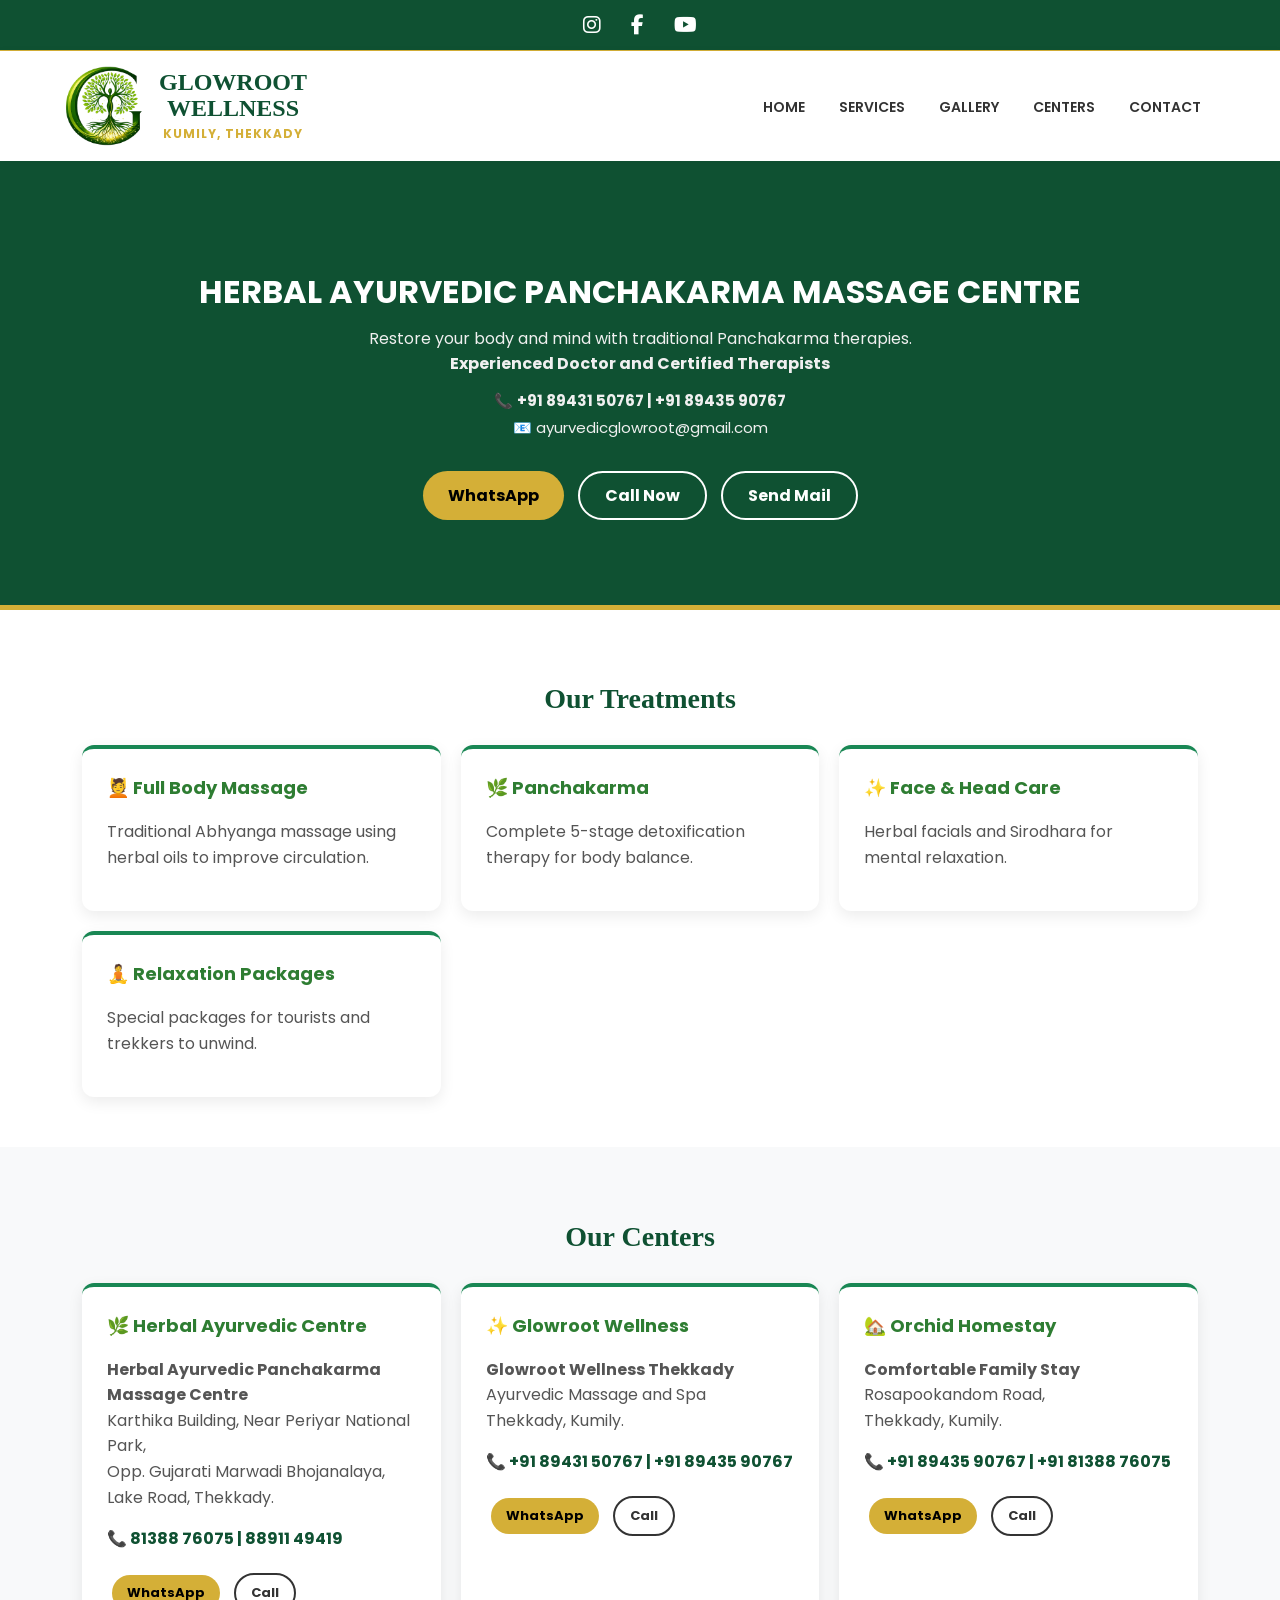
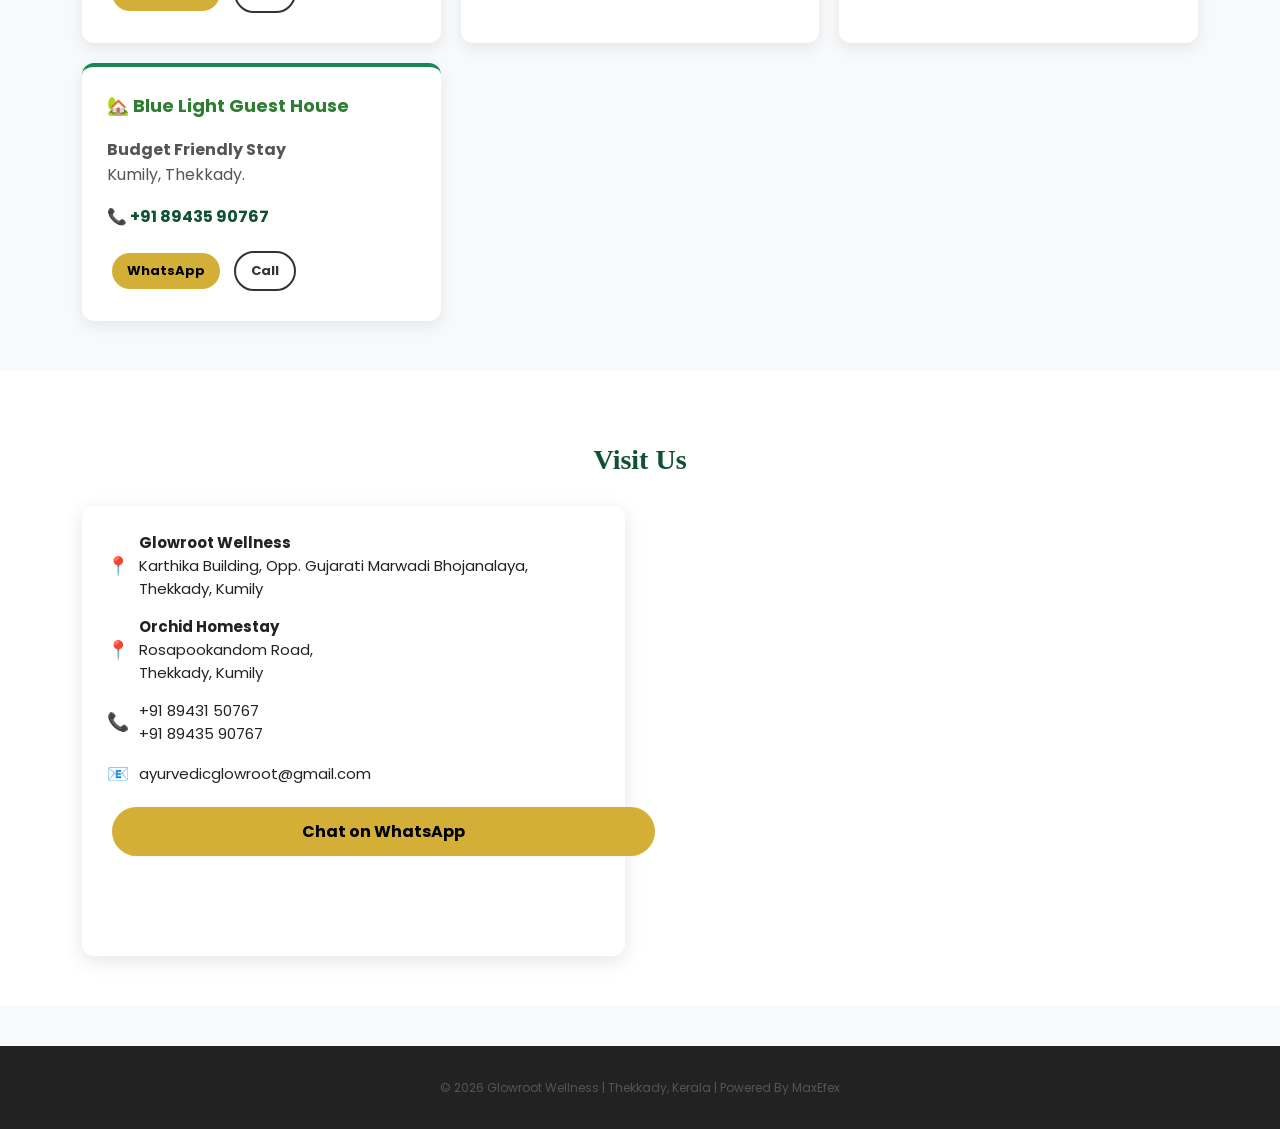
==== index.html @ 175b8243 "Update index.html" ====
<!DOCTYPE html>
<html lang="en">

<head>
  <meta charset="UTF-8" />
  <meta name="viewport" content="width=device-width, initial-scale=1.0" />
  <title>Glowroot Wellness & Orchid Homestay | Kumily, Thekkady</title>

  <link rel="preconnect" href="https://fonts.googleapis.com">
  <link rel="preconnect" href="https://fonts.gstatic.com" crossorigin>
  <link href="https://fonts.googleapis.com/css2?family=Poppins:wght@300;400;600;700&family=Georgia&display=swap"
    rel="stylesheet">
    
  <link rel="stylesheet" href="https://cdnjs.cloudflare.com/ajax/libs/font-awesome/6.4.2/css/all.min.css">

  <style>
    /* ================== GLOBAL STYLES ================== */
    body {
      margin: 0;
      font-family: 'Poppins', sans-serif;
      background: #f8f9fa;
      color: #222;
    }

    h1, h2, h3 { color: #0f5132; }
    p { line-height: 1.6; color: #555; }
    .container { width: 90%; max-width: 1200px; margin: auto; }
    a { text-decoration: none; transition: 0.3s; }

    /* ================== TOP BAR ================== */
    .top-bar {
      background: #0f5132;
      padding: 10px 0;
      border-bottom: 1px solid #d4af37;
    }

    .social-links {
      display: flex;
      justify-content: center;
      align-items: center;
      gap: 30px;
    }

    .social-links a {
      color: #ffffff !important;
      font-size: 20px;
      transition: 0.3s;
    }
    .social-links a:hover { color: #d4af37 !important; transform: scale(1.1); }

    /* ================== HEADER ================== */
    .header {
      background: #fff;
      padding: 15px 0;
      box-shadow: 0 2px 10px rgba(0, 0, 0, 0.05);
      position: relative; 
      z-index: 1000;
    }

    .header-content {
      display: flex;
      flex-direction: column;
      align-items: center;
      text-align: center;
    }

    .brand-box {
      display: flex;
      align-items: center;
      justify-content: center;
      margin-bottom: 15px;
    }

    .logo-img { height: 80px; width: auto; margin-right: 15px; }
    .brand-text h2 { margin: 0; font-family: 'Georgia', serif; font-size: 24px; color: #0f5132; line-height: 1.1; }
    .brand-text p { margin: 2px 0 0 0; font-size: 12px; color: #d4af37; font-weight: bold; letter-spacing: 1px; text-transform: uppercase; }

    nav { margin-top: 10px; }
    nav a {
      color: #333;
      margin: 0 15px;
      font-weight: 600;
      font-size: 14px;
      text-transform: uppercase;
      padding-bottom: 5px;
      border-bottom: 2px solid transparent;
    }
    nav a:hover { color: #0f5132; border-bottom: 2px solid #d4af37; }

    /* ================== HERO ================== */
    .hero {
      background-color: #0f5132;
      color: white !important;
      padding: 80px 20px;
      text-align: center;
      border-bottom: 5px solid #d4af37;
    }
    .hero h1 { font-family: 'Poppins', sans-serif !important; font-weight: 700; font-size: 32px; margin-bottom: 10px; color: white; }
    .hero p { color: #f0f0f0 !important; font-size: 16px; max-width: 600px; margin: 0 auto 30px auto; }

    /* ================== SECTIONS ================== */
    .section { padding: 50px 20px; }
    .section.light { background: white; }
    .section-title { text-align: center; font-family: 'Georgia', serif; margin-bottom: 30px; font-size: 28px; }
    
    .grid { display: grid; grid-template-columns: repeat(auto-fit, minmax(280px, 1fr)); gap: 20px; }
    
    .card {
      background: white;
      padding: 25px;
      border-radius: 12px;
      box-shadow: 0 5px 15px rgba(0, 0, 0, 0.08);
      border-top: 4px solid #198754;
    }
    .card h3 { margin-top: 0; color: #2e7d32; font-size: 18px; }

    /* ================== BUTTONS ================== */
    .btn {
      background: #d4af37;
      color: #000;
      padding: 12px 25px;
      border-radius: 30px;
      font-weight: bold;
      margin: 5px;
      display: inline-block;
    }
    .btn-outline {
      border: 2px solid white;
      color: white;
      padding: 10px 25px;
      border-radius: 30px;
      font-weight: bold;
      margin: 5px;
      display: inline-block;
    }

    /* ================== CONTACT & MAP ================== */
    .contact-container {
      display: grid;
      grid-template-columns: repeat(auto-fit, minmax(300px, 1fr));
      gap: 30px;
    }

    .contact-info {
      background: white;
      padding: 25px;
      border-radius: 12px;
      box-shadow: 0 5px 20px rgba(0, 0, 0, 0.1);
    }
    .contact-item { margin-bottom: 15px; display: flex; align-items: center; font-size: 15px; }
    .icon { margin-right: 10px; font-size: 18px; }

    /* MAP STYLES */
    .map-box { margin-bottom: 20px; }
    .map-title {
      font-size: 14px;
      font-weight: bold;
      color: #0f5132;
      margin-bottom: 5px;
      display: block;
    }
    .map-frame {
      width: 100%;
      height: 350px;
      border: 0;
      border-radius: 12px;
      box-shadow: 0 5px 20px rgba(0, 0, 0, 0.1);
    }

    footer {
      background: #222;
      color: #aaa;
      text-align: center;
      padding: 20px;
      margin-top: 40px;
      font-size: 12px;
    }

    @media (min-width: 768px) {
      .header-content { flex-direction: row; justify-content: space-between; }
      .brand-box { margin-bottom: 0; }
      nav { margin-top: 0; }
      .header { position: sticky; top: 0; }
    }
  </style>
</head>

<body>

  <div class="top-bar">
    <div class="container social-links">
      <a href="#"><i class="fab fa-instagram"></i></a>
      <a href="#"><i class="fab fa-facebook-f"></i></a>
      <a href="#"><i class="fab fa-youtube"></i></a>
    </div>
  </div>

  <header class="header">
    <div class="container header-content">
      <div class="brand-box">
        <img src="glowrootlogo.png" alt="Logo" class="logo-img">
        <div class="brand-text">
          <h2>GLOWROOT<br>WELLNESS</h2>
          <p>Kumily, Thekkady</p>
        </div>
      </div>
      <nav>
        <a href="index.html">Home</a>
        <a href="services.html">Services</a>
        <a href="gallery.html">Gallery</a>
        <a href="#branches">Centers</a> <a href="#contact">Contact</a>
      </nav>
    </div>
  </header>

  <section class="hero">
    <div class="container">
      <h1>HERBAL AYURVEDIC PANCHAKARMA MASSAGE CENTRE</h1>
      <p style="margin-bottom: 10px;">
        Restore your body and mind with traditional Panchakarma therapies.<br>
        <strong>Experienced Doctor and Certified Therapists</strong>
      </p>
      <div style="margin-bottom: 25px; font-size: 15px; color: #f0f0f0; line-height: 1.8;">
        📞 <strong>+91 89431 50767 | +91 89435 90767</strong><br>
        📧 ayurvedicglowroot@gmail.com
      </div>
      <div class="hero-buttons">
        <a href="https://wa.me/918943150767" class="btn">WhatsApp</a>
        <a href="tel:+918943150767" class="btn-outline">Call Now</a>
        <a href="mailto:ayurvedicglowroot@gmail.com" class="btn-outline">Send Mail</a>
      </div>
    </div>
  </section>

  <section id="services" class="section light">
    <div class="container">
      <h2 class="section-title">Our Treatments</h2>
      <div class="grid">
        <div class="card">
          <h3>💆 Full Body Massage</h3>
          <p>Traditional Abhyanga massage using herbal oils to improve circulation.</p>
        </div>
        <div class="card">
          <h3>🌿 Panchakarma</h3>
          <p>Complete 5-stage detoxification therapy for body balance.</p>
        </div>
        <div class="card">
          <h3>✨ Face & Head Care</h3>
          <p>Herbal facials and Sirodhara for mental relaxation.</p>
        </div>
        <div class="card">
          <h3>🧘 Relaxation Packages</h3>
          <p>Special packages for tourists and trekkers to unwind.</p>
        </div>
      </div>
    </div>
  </section>

  <section id="branches" class="section">
    <div class="container">
      <h2 class="section-title">Our Centers</h2>
      <div class="grid">

        <div class="card">
          <h3>🌿 Herbal Ayurvedic Centre</h3>
          <p><strong>Herbal Ayurvedic Panchakarma Massage Centre</strong><br>
            Karthika Building, Near Periyar National Park,<br>
            Opp. Gujarati Marwadi Bhojanalaya, Lake Road, Thekkady.</p>
          <p style="color: #0f5132; font-weight: bold;">📞 81388 76075 | 88911 49419</p>
          <div style="margin-top: 15px;">
            <a href="https://wa.me/918138876075" class="btn" style="padding: 8px 15px; font-size: 13px;">WhatsApp</a>
            <a href="tel:+918138876075" class="btn-outline" style="color:#333; border-color:#333; padding:8px 15px; font-size:13px;">Call</a>
          </div>
        </div>

        <div class="card">
          <h3>✨ Glowroot Wellness</h3>
          <p><strong>Glowroot Wellness Thekkady</strong><br>
            Ayurvedic Massage and Spa<br>
            Thekkady, Kumily.</p>
          <p style="color: #0f5132; font-weight: bold;">📞 +91 89431 50767 | +91 89435 90767</p>
          <div style="margin-top: 15px;">
            <a href="https://wa.me/918943150767" class="btn" style="padding: 8px 15px; font-size: 13px;">WhatsApp</a>
            <a href="tel:+918943150767" class="btn-outline" style="color:#333; border-color:#333; padding:8px 15px; font-size:13px;">Call</a>
          </div>
        </div>

        <div class="card">
          <h3>🏡 Orchid Homestay</h3>
          <p><strong>Comfortable Family Stay</strong><br>
            Rosapookandom Road,<br>
            Thekkady, Kumily.</p>
          <p style="color: #0f5132; font-weight: bold;">📞 +91 89435 90767 | +91 81388 76075</p>
          <div style="margin-top: 15px;">
            <a href="https://wa.me/918943590767" class="btn" style="padding: 8px 15px; font-size: 13px;">WhatsApp</a>
            <a href="tel:+918943590767" class="btn-outline" style="color:#333; border-color:#333; padding:8px 15px; font-size:13px;">Call</a>
          </div>
        </div>

        <div class="card">
          <h3>🏡 Blue Light Guest House</h3>
          <p><strong>Budget Friendly Stay</strong><br>Kumily, Thekkady.</p>
          <p style="color: #0f5132; font-weight: bold;">📞 +91 89435 90767</p>
          <div style="margin-top: 15px;">
            <a href="https://wa.me/918943590767" class="btn" style="padding: 8px 15px; font-size: 13px;">WhatsApp</a>
            <a href="tel:+918943590767" class="btn-outline" style="color:#333; border-color:#333; padding:8px 15px; font-size:13px;">Call</a>
          </div>
        </div>

      </div>
    </div>
  </section>

  <section id="contact" class="section light">
    <div class="container">
      <h2 class="section-title">Visit Us</h2>
      <div class="contact-container">
        
        <div class="contact-info">
          <div class="contact-item">
            <span class="icon">📍</span>
            <div><strong>Glowroot Wellness</strong><br>Karthika Building, Opp. Gujarati Marwadi Bhojanalaya,<br>Thekkady, Kumily</div>
          </div>
          <div class="contact-item">
            <span class="icon">📍</span>
            <div><strong>Orchid Homestay</strong><br>Rosapookandom Road,<br>Thekkady, Kumily</div>
          </div>
          <div class="contact-item">
            <span class="icon">📞</span>
            <div>
              <a href="tel:+918943150767" style="color:#222;">+91 89431 50767</a><br>
              <a href="tel:+918943590767" style="color:#222;">+91 89435 90767</a>
            </div>
          </div>
          <div class="contact-item">
            <span class="icon">📧</span>
            <div>ayurvedicglowroot@gmail.com</div>
          </div>
          <div style="margin-top: 15px;">
            <a href="https://wa.me/918943150767" class="btn" style="width:100%; text-align:center;">Chat on WhatsApp</a>
          </div>
        </div>

        <div>
          <div style="width: 100%; overflow: hidden;">
  <div style="width: 100%; overflow: hidden;">
  <iframe 
    src="https://www.google.com/maps/embed?pb=!1m18!1m12!1m3!1d3936.12327712312!2d77.1571329!3d9.6041212!2m3!1f0!2f0!3f0!3m2!1i1024!2i768!4f13.1!3m3!1m2!1s0x3b06ff5e0f000001%3A0x2946ed2617f6942!2sHERBAL%20AYURVEDIC%20PANCHAKARMA%20MASSAGE%20CENTER%20AND%20SPA!5e0!3m2!1sen!2sin!4v1739612345678!5m2!1sen!2sin" 
    width="100%" 
    height="450" 
    style="border:0; display: block;" 
    allowfullscreen="" 
    loading="lazy" 
    referrerpolicy="no-referrer-when-downgrade">
  </iframe>
</div>
</div>
</div>
        </div>
      </div>

    </div>
  </section>

  <footer>
    <p>© 2026 Glowroot Wellness | Thekkady, Kerala | Powered By MaxEfex</p>
  </footer>

</body>

</html>
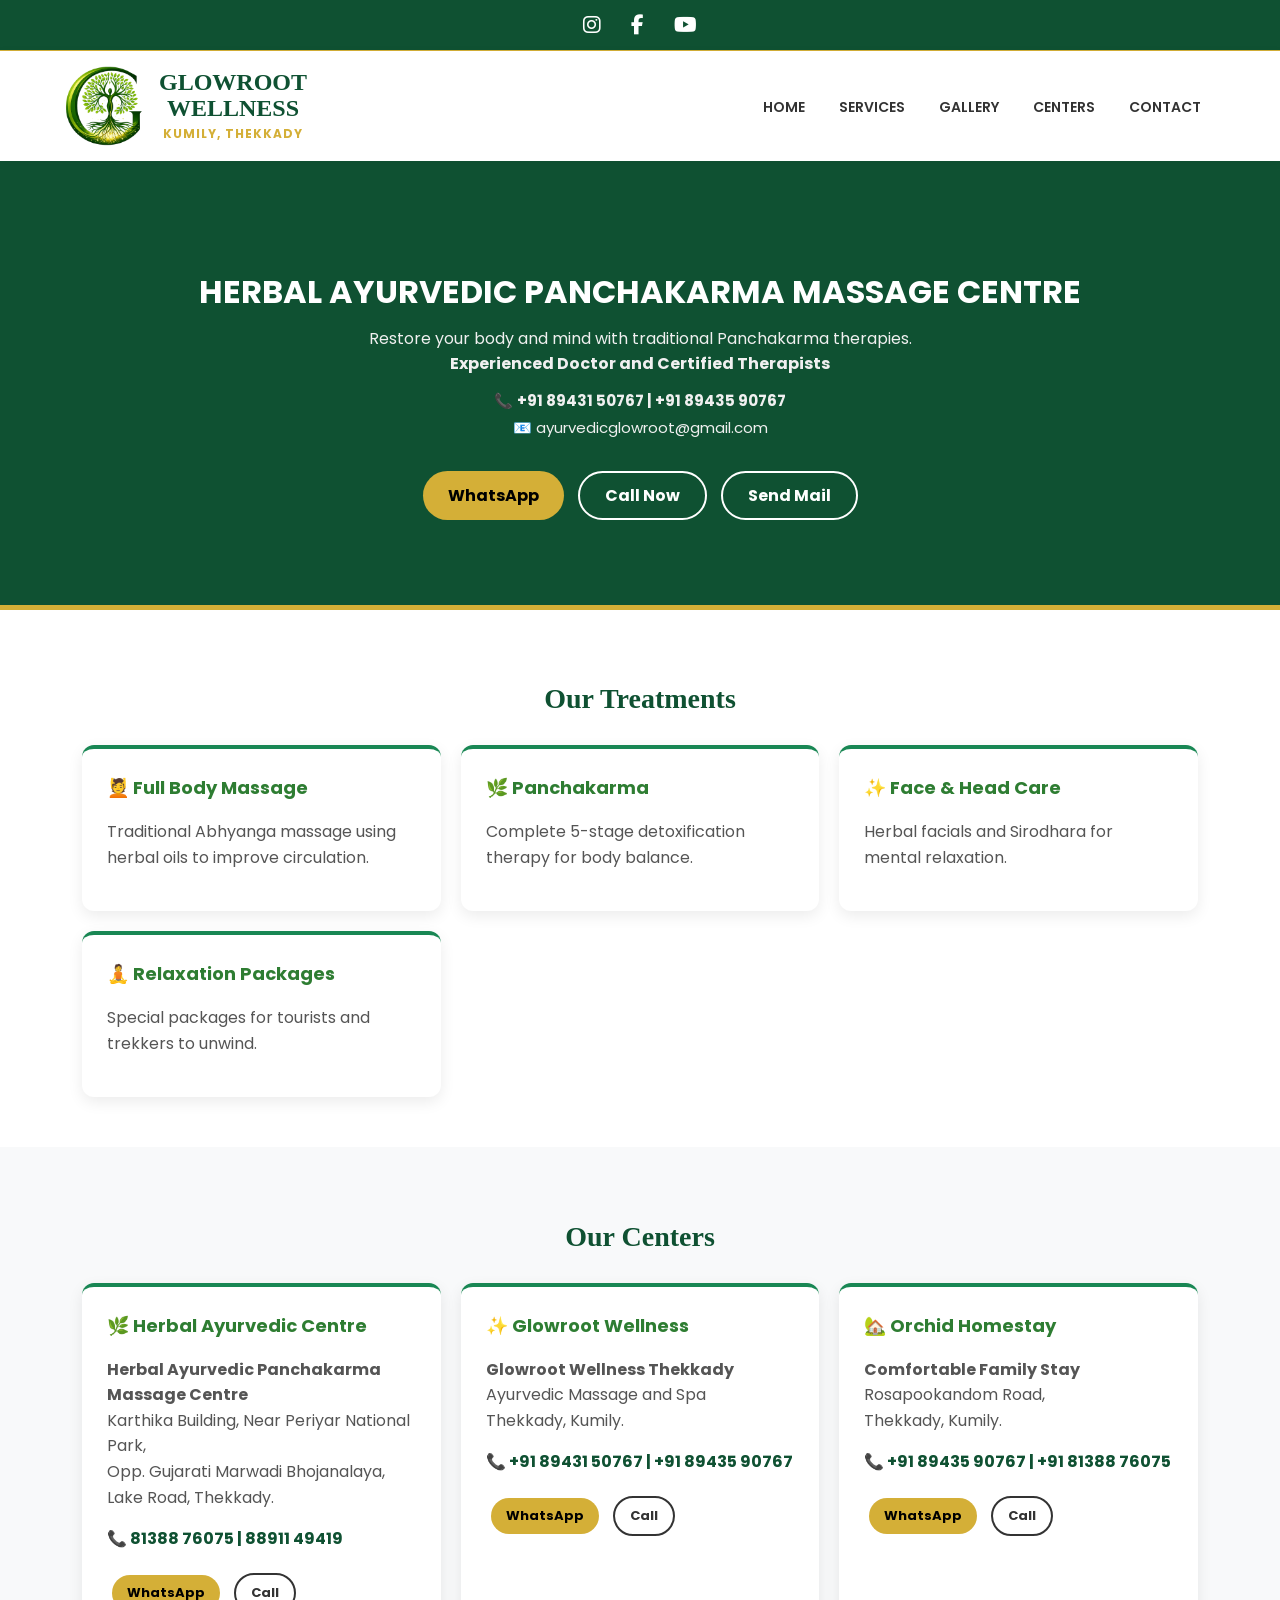
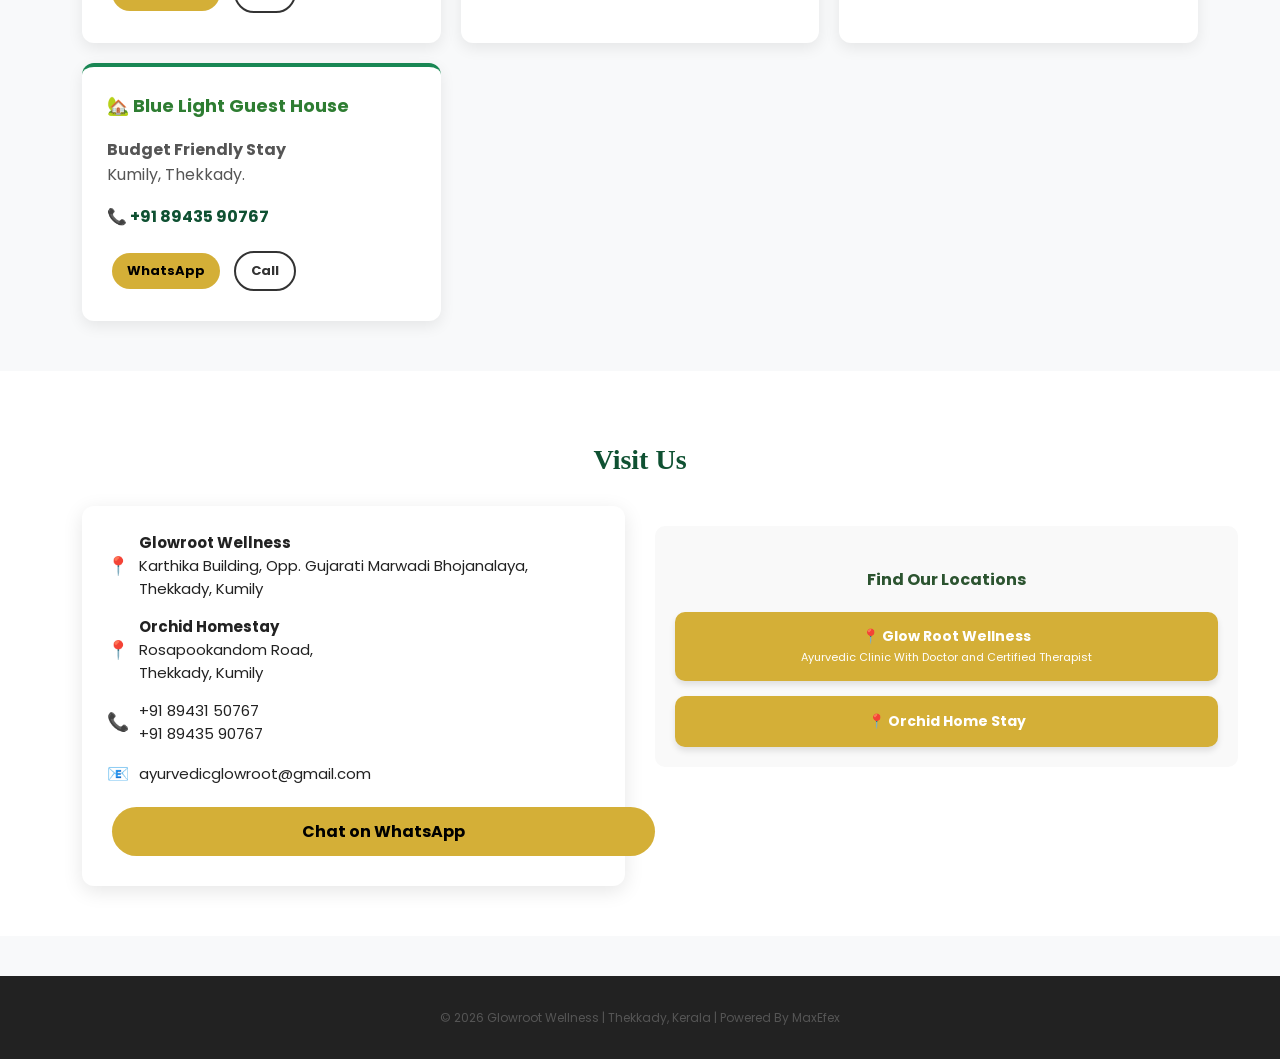
==== commit 60d6a1da: "Fix HTML encoding issues in index.html" ====
--- a/index.html
+++ b/index.html
@@ -150,23 +150,6 @@
     .contact-item { margin-bottom: 15px; display: flex; align-items: center; font-size: 15px; }
     .icon { margin-right: 10px; font-size: 18px; }
 
-    /* MAP STYLES */
-    .map-box { margin-bottom: 20px; }
-    .map-title {
-      font-size: 14px;
-      font-weight: bold;
-      color: #0f5132;
-      margin-bottom: 5px;
-      display: block;
-    }
-    .map-frame {
-      width: 100%;
-      height: 350px;
-      border: 0;
-      border-radius: 12px;
-      box-shadow: 0 5px 20px rgba(0, 0, 0, 0.1);
-    }
-
     footer {
       background: #222;
       color: #aaa;
@@ -342,23 +325,24 @@
         </div>
 
         <div>
-          <div style="width: 100%; overflow: hidden;">
-  <div style="width: 100%; overflow: hidden;">
-  <iframe 
-    src="https://www.google.com/maps/embed?pb=!1m18!1m12!1m3!1d3936.12327712312!2d77.1571329!3d9.6041212!2m3!1f0!2f0!3f0!3m2!1i1024!2i768!4f13.1!3m3!1m2!1s0x3b06ff5e0f000001%3A0x2946ed2617f6942!2sHERBAL%20AYURVEDIC%20PANCHAKARMA%20MASSAGE%20CENTER%20AND%20SPA!5e0!3m2!1sen!2sin!4v1739612345678!5m2!1sen!2sin" 
-    width="100%" 
-    height="450" 
-    style="border:0; display: block;" 
-    allowfullscreen="" 
-    loading="lazy" 
-    referrerpolicy="no-referrer-when-downgrade">
-  </iframe>
-</div>
-</div>
-</div>
-        </div>
-      </div>
-
+          <div style="width: 100%; text-align: center; padding: 20px; background: #f9f9f9; border-radius: 10px; margin-top: 20px;">
+            <h4 style="color: #2c5430; margin-bottom: 20px;">Find Our Locations</h4>
+
+            <a href="https://maps.app.goo.gl/qffh7PepszVsjYHj8" target="_blank"
+              style="display: block; background-color: #d4af37; color: white; padding: 15px; margin-bottom: 15px; text-decoration: none; border-radius: 10px; font-weight: bold; font-size: 14px; line-height: 1.4; box-shadow: 0 4px 6px rgba(0,0,0,0.1);">
+              📍 Glow Root Wellness<br>
+              <span style="font-size: 11px; font-weight: normal; color: #fff;">Ayurvedic Clinic With Doctor and Certified Therapist</span>
+            </a>
+
+            <a href="https://maps.app.goo.gl/WzXqUBq29DaBpF3n9" target="_blank"
+              style="display: block; background-color: #d4af37; color: white; padding: 15px; text-decoration: none; border-radius: 10px; font-weight: bold; font-size: 14px; box-shadow: 0 4px 6px rgba(0,0,0,0.1);">
+              📍 Orchid Home Stay
+            </a>
+
+          </div>
+        </div>
+
+      </div>
     </div>
   </section>
 
@@ -367,12 +351,4 @@
   </footer>
 
 </body>
-
 </html>
-
-
-
-
-
-
-
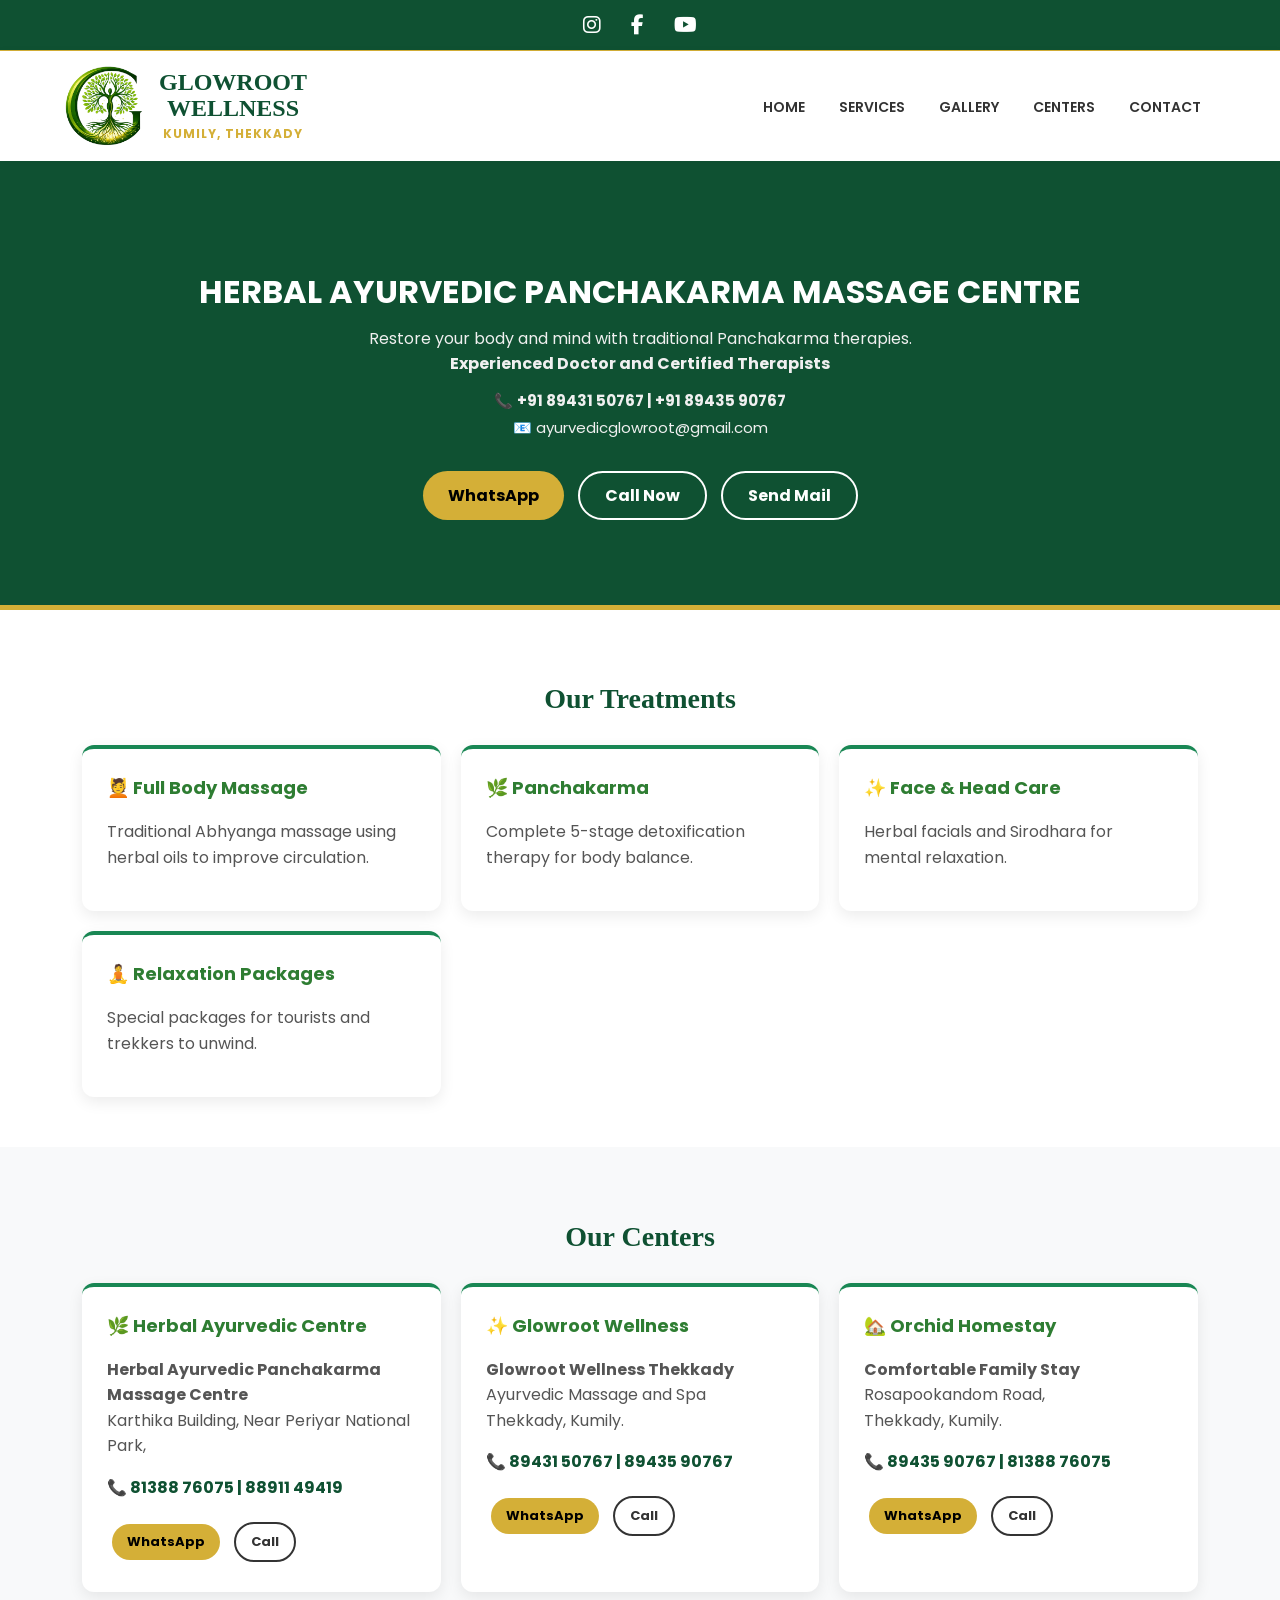
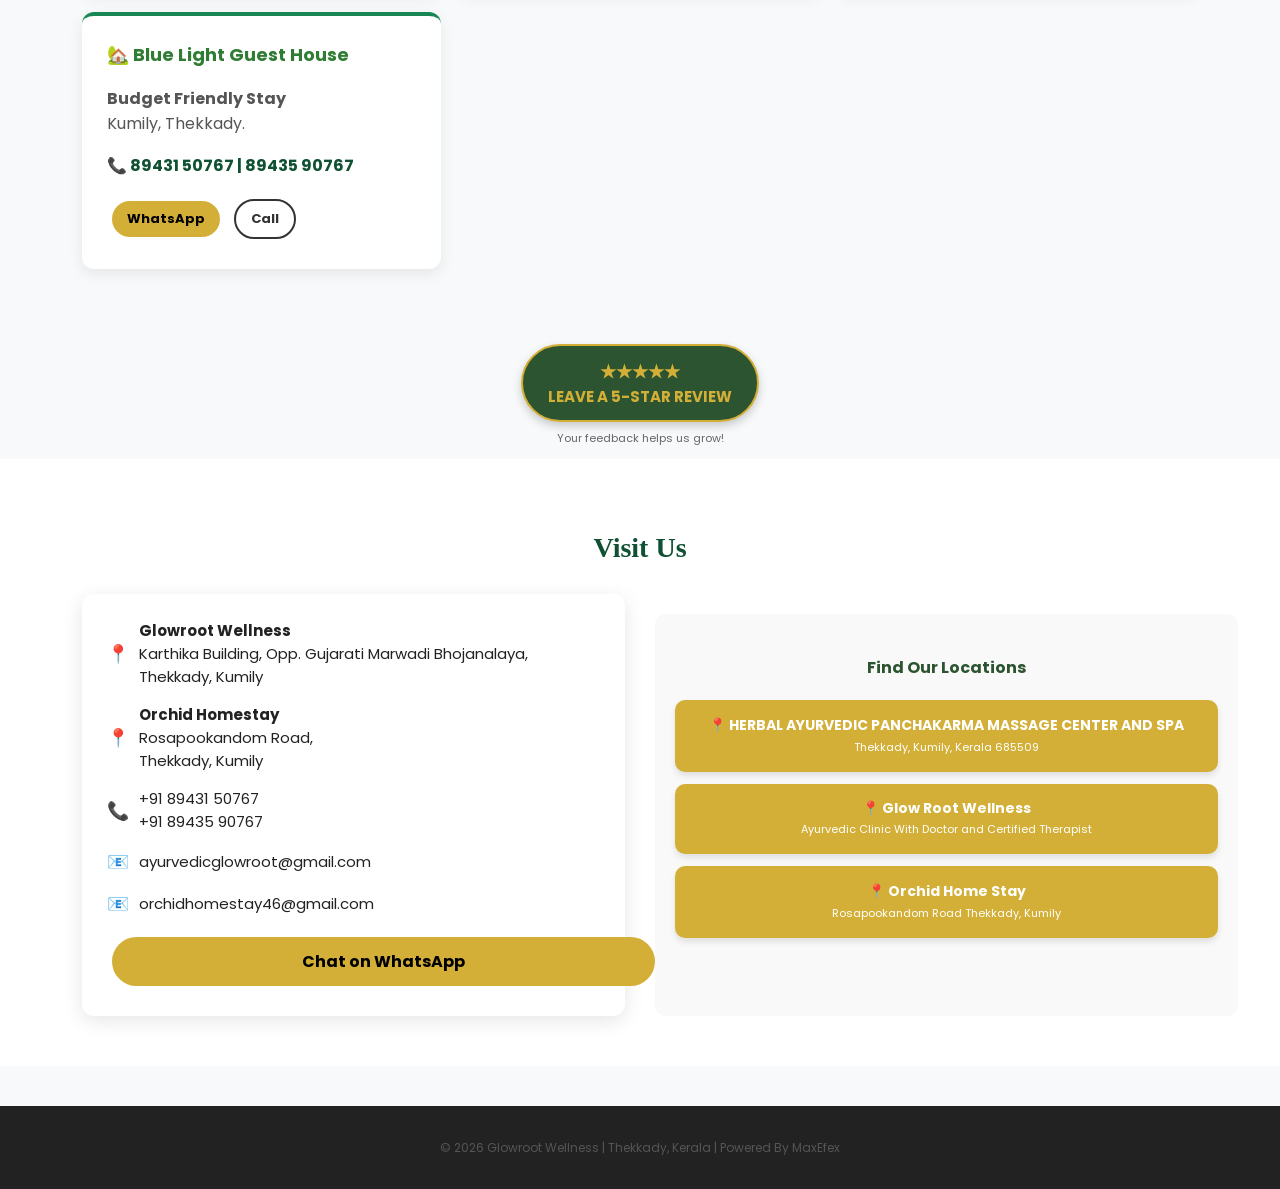
==== commit e74dee56: "Add files via upload" ====
--- a/index.html
+++ b/index.html
@@ -10,7 +10,7 @@
   <link rel="preconnect" href="https://fonts.gstatic.com" crossorigin>
   <link href="https://fonts.googleapis.com/css2?family=Poppins:wght@300;400;600;700&family=Georgia&display=swap"
     rel="stylesheet">
-    
+
   <link rel="stylesheet" href="https://cdnjs.cloudflare.com/ajax/libs/font-awesome/6.4.2/css/all.min.css">
 
   <style>
@@ -22,10 +22,27 @@
       color: #222;
     }
 
-    h1, h2, h3 { color: #0f5132; }
-    p { line-height: 1.6; color: #555; }
-    .container { width: 90%; max-width: 1200px; margin: auto; }
-    a { text-decoration: none; transition: 0.3s; }
+    h1,
+    h2,
+    h3 {
+      color: #0f5132;
+    }
+
+    p {
+      line-height: 1.6;
+      color: #555;
+    }
+
+    .container {
+      width: 90%;
+      max-width: 1200px;
+      margin: auto;
+    }
+
+    a {
+      text-decoration: none;
+      transition: 0.3s;
+    }
 
     /* ================== TOP BAR ================== */
     .top-bar {
@@ -46,14 +63,18 @@
       font-size: 20px;
       transition: 0.3s;
     }
-    .social-links a:hover { color: #d4af37 !important; transform: scale(1.1); }
+
+    .social-links a:hover {
+      color: #d4af37 !important;
+      transform: scale(1.1);
+    }
 
     /* ================== HEADER ================== */
     .header {
       background: #fff;
       padding: 15px 0;
       box-shadow: 0 2px 10px rgba(0, 0, 0, 0.05);
-      position: relative; 
+      position: relative;
       z-index: 1000;
     }
 
@@ -71,11 +92,33 @@
       margin-bottom: 15px;
     }
 
-    .logo-img { height: 80px; width: auto; margin-right: 15px; }
-    .brand-text h2 { margin: 0; font-family: 'Georgia', serif; font-size: 24px; color: #0f5132; line-height: 1.1; }
-    .brand-text p { margin: 2px 0 0 0; font-size: 12px; color: #d4af37; font-weight: bold; letter-spacing: 1px; text-transform: uppercase; }
-
-    nav { margin-top: 10px; }
+    .logo-img {
+      height: 80px;
+      width: auto;
+      margin-right: 15px;
+    }
+
+    .brand-text h2 {
+      margin: 0;
+      font-family: 'Georgia', serif;
+      font-size: 24px;
+      color: #0f5132;
+      line-height: 1.1;
+    }
+
+    .brand-text p {
+      margin: 2px 0 0 0;
+      font-size: 12px;
+      color: #d4af37;
+      font-weight: bold;
+      letter-spacing: 1px;
+      text-transform: uppercase;
+    }
+
+    nav {
+      margin-top: 10px;
+    }
+
     nav a {
       color: #333;
       margin: 0 15px;
@@ -85,7 +128,11 @@
       padding-bottom: 5px;
       border-bottom: 2px solid transparent;
     }
-    nav a:hover { color: #0f5132; border-bottom: 2px solid #d4af37; }
+
+    nav a:hover {
+      color: #0f5132;
+      border-bottom: 2px solid #d4af37;
+    }
 
     /* ================== HERO ================== */
     .hero {
@@ -95,16 +142,44 @@
       text-align: center;
       border-bottom: 5px solid #d4af37;
     }
-    .hero h1 { font-family: 'Poppins', sans-serif !important; font-weight: 700; font-size: 32px; margin-bottom: 10px; color: white; }
-    .hero p { color: #f0f0f0 !important; font-size: 16px; max-width: 600px; margin: 0 auto 30px auto; }
+
+    .hero h1 {
+      font-family: 'Poppins', sans-serif !important;
+      font-weight: 700;
+      font-size: 32px;
+      margin-bottom: 10px;
+      color: white;
+    }
+
+    .hero p {
+      color: #f0f0f0 !important;
+      font-size: 16px;
+      max-width: 600px;
+      margin: 0 auto 30px auto;
+    }
 
     /* ================== SECTIONS ================== */
-    .section { padding: 50px 20px; }
-    .section.light { background: white; }
-    .section-title { text-align: center; font-family: 'Georgia', serif; margin-bottom: 30px; font-size: 28px; }
-    
-    .grid { display: grid; grid-template-columns: repeat(auto-fit, minmax(280px, 1fr)); gap: 20px; }
-    
+    .section {
+      padding: 50px 20px;
+    }
+
+    .section.light {
+      background: white;
+    }
+
+    .section-title {
+      text-align: center;
+      font-family: 'Georgia', serif;
+      margin-bottom: 30px;
+      font-size: 28px;
+    }
+
+    .grid {
+      display: grid;
+      grid-template-columns: repeat(auto-fit, minmax(280px, 1fr));
+      gap: 20px;
+    }
+
     .card {
       background: white;
       padding: 25px;
@@ -112,7 +187,12 @@
       box-shadow: 0 5px 15px rgba(0, 0, 0, 0.08);
       border-top: 4px solid #198754;
     }
-    .card h3 { margin-top: 0; color: #2e7d32; font-size: 18px; }
+
+    .card h3 {
+      margin-top: 0;
+      color: #2e7d32;
+      font-size: 18px;
+    }
 
     /* ================== BUTTONS ================== */
     .btn {
@@ -124,6 +204,7 @@
       margin: 5px;
       display: inline-block;
     }
+
     .btn-outline {
       border: 2px solid white;
       color: white;
@@ -147,8 +228,18 @@
       border-radius: 12px;
       box-shadow: 0 5px 20px rgba(0, 0, 0, 0.1);
     }
-    .contact-item { margin-bottom: 15px; display: flex; align-items: center; font-size: 15px; }
-    .icon { margin-right: 10px; font-size: 18px; }
+
+    .contact-item {
+      margin-bottom: 15px;
+      display: flex;
+      align-items: center;
+      font-size: 15px;
+    }
+
+    .icon {
+      margin-right: 10px;
+      font-size: 18px;
+    }
 
     footer {
       background: #222;
@@ -160,10 +251,23 @@
     }
 
     @media (min-width: 768px) {
-      .header-content { flex-direction: row; justify-content: space-between; }
-      .brand-box { margin-bottom: 0; }
-      nav { margin-top: 0; }
-      .header { position: sticky; top: 0; }
+      .header-content {
+        flex-direction: row;
+        justify-content: space-between;
+      }
+
+      .brand-box {
+        margin-bottom: 0;
+      }
+
+      nav {
+        margin-top: 0;
+      }
+
+      .header {
+        position: sticky;
+        top: 0;
+      }
     }
   </style>
 </head>
@@ -248,11 +352,11 @@
           <h3>🌿 Herbal Ayurvedic Centre</h3>
           <p><strong>Herbal Ayurvedic Panchakarma Massage Centre</strong><br>
             Karthika Building, Near Periyar National Park,<br>
-            Opp. Gujarati Marwadi Bhojanalaya, Lake Road, Thekkady.</p>
           <p style="color: #0f5132; font-weight: bold;">📞 81388 76075 | 88911 49419</p>
           <div style="margin-top: 15px;">
             <a href="https://wa.me/918138876075" class="btn" style="padding: 8px 15px; font-size: 13px;">WhatsApp</a>
-            <a href="tel:+918138876075" class="btn-outline" style="color:#333; border-color:#333; padding:8px 15px; font-size:13px;">Call</a>
+            <a href="tel:+918138876075" class="btn-outline"
+              style="color:#333; border-color:#333; padding:8px 15px; font-size:13px;">Call</a>
           </div>
         </div>
 
@@ -261,10 +365,11 @@
           <p><strong>Glowroot Wellness Thekkady</strong><br>
             Ayurvedic Massage and Spa<br>
             Thekkady, Kumily.</p>
-          <p style="color: #0f5132; font-weight: bold;">📞 +91 89431 50767 | +91 89435 90767</p>
+          <p style="color: #0f5132; font-weight: bold;">📞 89431 50767 | 89435 90767</p>
           <div style="margin-top: 15px;">
             <a href="https://wa.me/918943150767" class="btn" style="padding: 8px 15px; font-size: 13px;">WhatsApp</a>
-            <a href="tel:+918943150767" class="btn-outline" style="color:#333; border-color:#333; padding:8px 15px; font-size:13px;">Call</a>
+            <a href="tel:+918943150767" class="btn-outline"
+              style="color:#333; border-color:#333; padding:8px 15px; font-size:13px;">Call</a>
           </div>
         </div>
 
@@ -273,20 +378,22 @@
           <p><strong>Comfortable Family Stay</strong><br>
             Rosapookandom Road,<br>
             Thekkady, Kumily.</p>
-          <p style="color: #0f5132; font-weight: bold;">📞 +91 89435 90767 | +91 81388 76075</p>
+          <p style="color: #0f5132; font-weight: bold;">📞 89435 90767 | 81388 76075</p>
           <div style="margin-top: 15px;">
             <a href="https://wa.me/918943590767" class="btn" style="padding: 8px 15px; font-size: 13px;">WhatsApp</a>
-            <a href="tel:+918943590767" class="btn-outline" style="color:#333; border-color:#333; padding:8px 15px; font-size:13px;">Call</a>
+            <a href="tel:+918943590767" class="btn-outline"
+              style="color:#333; border-color:#333; padding:8px 15px; font-size:13px;">Call</a>
           </div>
         </div>
 
         <div class="card">
           <h3>🏡 Blue Light Guest House</h3>
           <p><strong>Budget Friendly Stay</strong><br>Kumily, Thekkady.</p>
-          <p style="color: #0f5132; font-weight: bold;">📞 +91 89435 90767</p>
+          <p style="color: #0f5132; font-weight: bold;">📞 89431 50767 | 89435 90767</p>
           <div style="margin-top: 15px;">
             <a href="https://wa.me/918943590767" class="btn" style="padding: 8px 15px; font-size: 13px;">WhatsApp</a>
-            <a href="tel:+918943590767" class="btn-outline" style="color:#333; border-color:#333; padding:8px 15px; font-size:13px;">Call</a>
+            <a href="tel:+918943590767" class="btn-outline"
+              style="color:#333; border-color:#333; padding:8px 15px; font-size:13px;">Call</a>
           </div>
         </div>
 
@@ -294,15 +401,24 @@
     </div>
   </section>
 
+  <div style="margin-top: 25px; text-align: center;">
+    <a href="https://search.google.com/local/writereview?placeid=ChIJdVKWLQBVBjsRUoJTFvrmRik" target="_blank"
+      style="display: inline-block; background: #2c5430; color: #d4af37; padding: 12px 25px; text-decoration: none; border-radius: 50px; font-weight: bold; font-size: 15px; border: 2px solid #d4af37; box-shadow: 0 4px 10px rgba(0,0,0,0.2); transition: 0.3s;">
+      <span style="font-size: 18px;">★★★★★</span><br>
+      LEAVE A 5-STAR REVIEW
+    </a>
+    <p style="font-size: 11px; color: #666; margin-top: 8px;">Your feedback helps us grow!</p>
+  </div>
   <section id="contact" class="section light">
     <div class="container">
       <h2 class="section-title">Visit Us</h2>
       <div class="contact-container">
-        
+
         <div class="contact-info">
           <div class="contact-item">
             <span class="icon">📍</span>
-            <div><strong>Glowroot Wellness</strong><br>Karthika Building, Opp. Gujarati Marwadi Bhojanalaya,<br>Thekkady, Kumily</div>
+            <div><strong>Glowroot Wellness</strong><br>Karthika Building, Opp. Gujarati Marwadi
+              Bhojanalaya,<br>Thekkady, Kumily</div>
           </div>
           <div class="contact-item">
             <span class="icon">📍</span>
@@ -319,30 +435,42 @@
             <span class="icon">📧</span>
             <div>ayurvedicglowroot@gmail.com</div>
           </div>
+          <div class="contact-item">
+            <span class="icon">📧</span>
+            <div>orchidhomestay46@gmail.com</div>
+          </div>
           <div style="margin-top: 15px;">
             <a href="https://wa.me/918943150767" class="btn" style="width:100%; text-align:center;">Chat on WhatsApp</a>
           </div>
         </div>
 
-        <div>
-          <div style="width: 100%; text-align: center; padding: 20px; background: #f9f9f9; border-radius: 10px; margin-top: 20px;">
-            <h4 style="color: #2c5430; margin-bottom: 20px;">Find Our Locations</h4>
-
-            <a href="https://maps.app.goo.gl/qffh7PepszVsjYHj8" target="_blank"
-              style="display: block; background-color: #d4af37; color: white; padding: 15px; margin-bottom: 15px; text-decoration: none; border-radius: 10px; font-weight: bold; font-size: 14px; line-height: 1.4; box-shadow: 0 4px 6px rgba(0,0,0,0.1);">
-              📍 Glow Root Wellness<br>
-              <span style="font-size: 11px; font-weight: normal; color: #fff;">Ayurvedic Clinic With Doctor and Certified Therapist</span>
-            </a>
-
-            <a href="https://maps.app.goo.gl/WzXqUBq29DaBpF3n9" target="_blank"
-              style="display: block; background-color: #d4af37; color: white; padding: 15px; text-decoration: none; border-radius: 10px; font-weight: bold; font-size: 14px; box-shadow: 0 4px 6px rgba(0,0,0,0.1);">
-              📍 Orchid Home Stay
-            </a>
-
-          </div>
-        </div>
-
-      </div>
+        <div
+          style="width: 100%; text-align: center; padding: 20px; background: #f9f9f9; border-radius: 10px; margin-top: 20px;">
+          <h4 style="color: #2c5430; margin-bottom: 20px;">Find Our Locations</h4>
+
+          <a href="https://maps.app.goo.gl/rj5q4agaGQ7Rr1ZG7" target="_blank"
+            style="display: block; background-color: #d4af37; color: white; padding: 15px; margin-bottom: 12px; text-decoration: none; border-radius: 10px; font-weight: bold; font-size: 14px; box-shadow: 0 4px 6px rgba(0,0,0,0.1);">
+            📍 HERBAL AYURVEDIC PANCHAKARMA MASSAGE CENTER AND SPA<br>
+            <span style="font-size: 11px; font-weight: normal; color: #fff;">Thekkady, Kumily, Kerala 685509</span>
+          </a>
+
+          <a href="https://maps.app.goo.gl/qffh7PepszVsjYHj8" target="_blank"
+            style="display: block; background-color: #d4af37; color: white; padding: 15px; margin-bottom: 12px; text-decoration: none; border-radius: 10px; font-weight: bold; font-size: 14px; line-height: 1.4; box-shadow: 0 4px 6px rgba(0,0,0,0.1);">
+            📍 Glow Root Wellness<br>
+            <span style="font-size: 11px; font-weight: normal; color: #fff;">Ayurvedic Clinic With Doctor and Certified
+              Therapist</span>
+          </a>
+
+          <a href="https://maps.app.goo.gl/WzXqUBq29DaBpF3n9" target="_blank"
+            style="display: block; background-color: #d4af37; color: white; padding: 15px; text-decoration: none; border-radius: 10px; font-weight: bold; font-size: 14px; box-shadow: 0 4px 6px rgba(0,0,0,0.1);">
+            📍 Orchid Home Stay<br>
+            <span style="font-size: 11px; font-weight: normal; color: #fff;">Rosapookandom Road Thekkady, Kumily</span>
+          </a>
+          <div style="clear: both;"></div>
+        </div>
+      </div>
+
+    </div>
     </div>
   </section>
 
@@ -351,4 +479,5 @@
   </footer>
 
 </body>
-</html>
+
+</html>
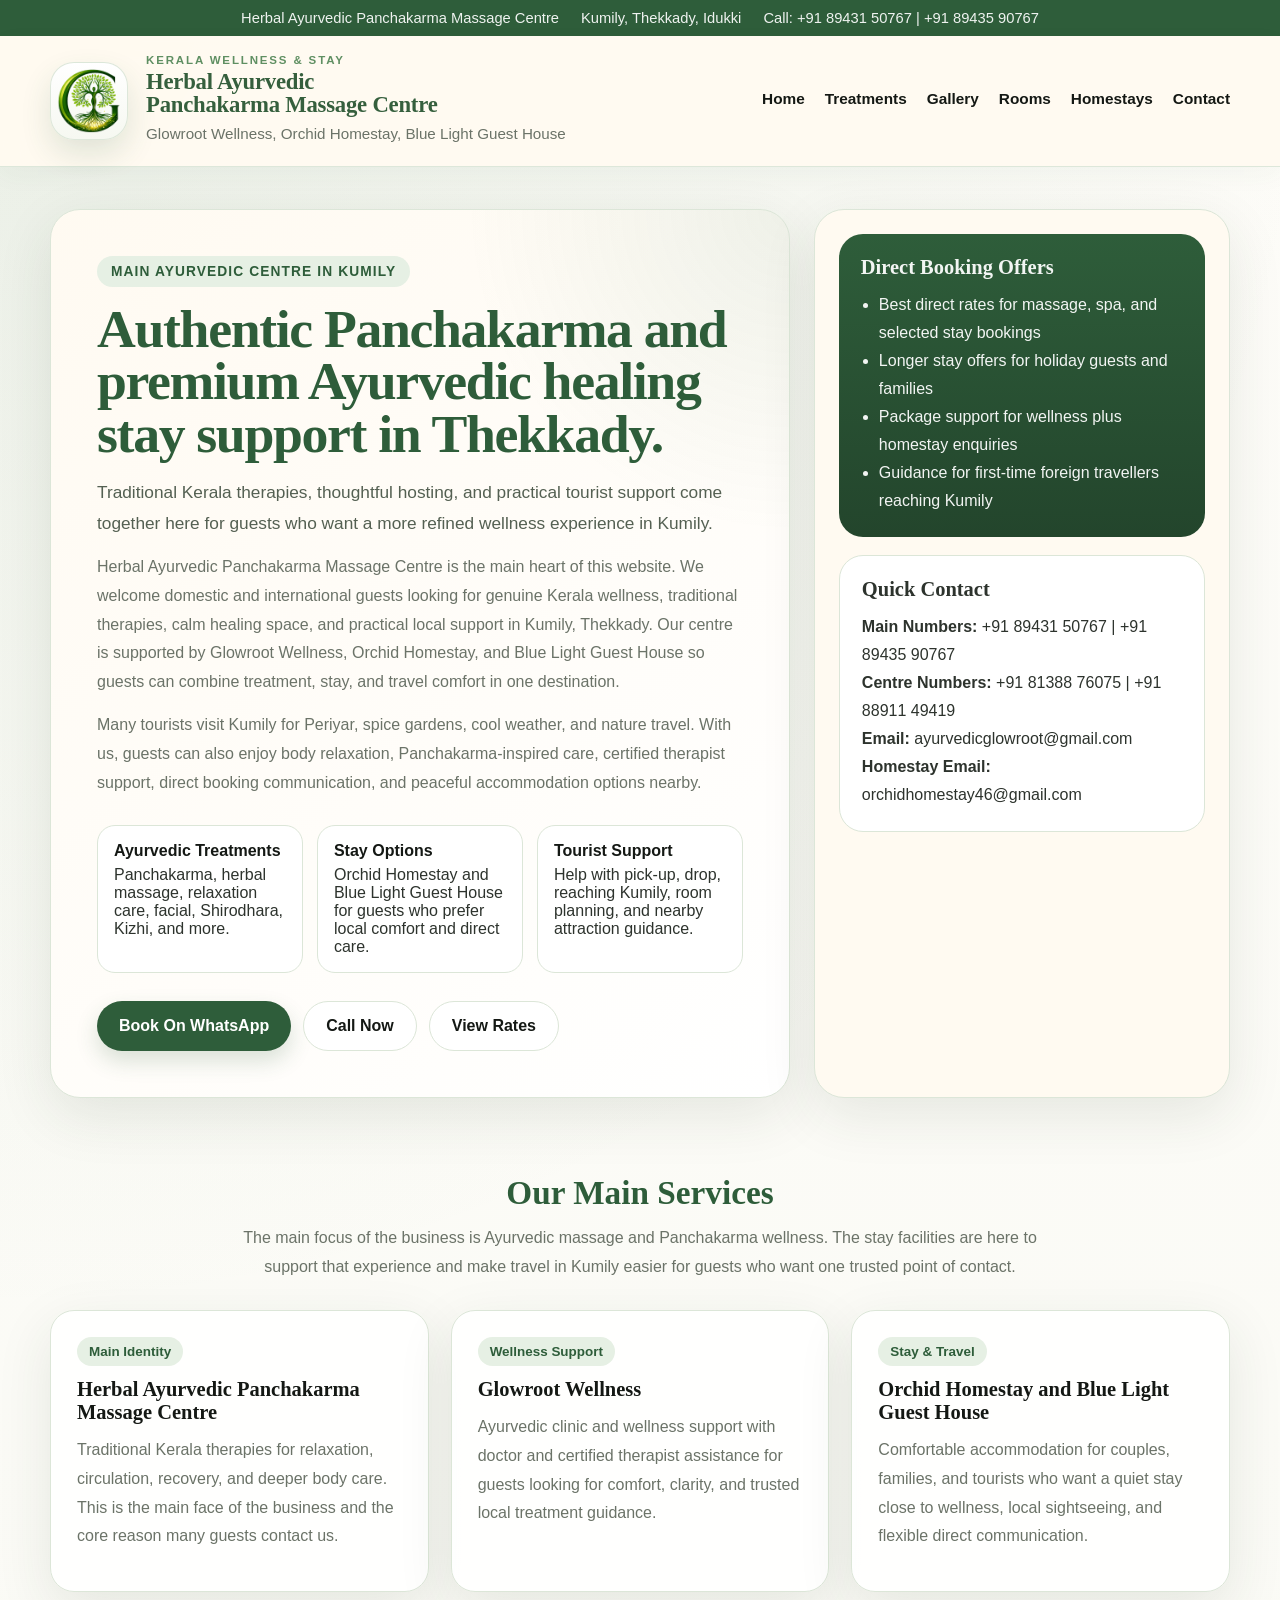
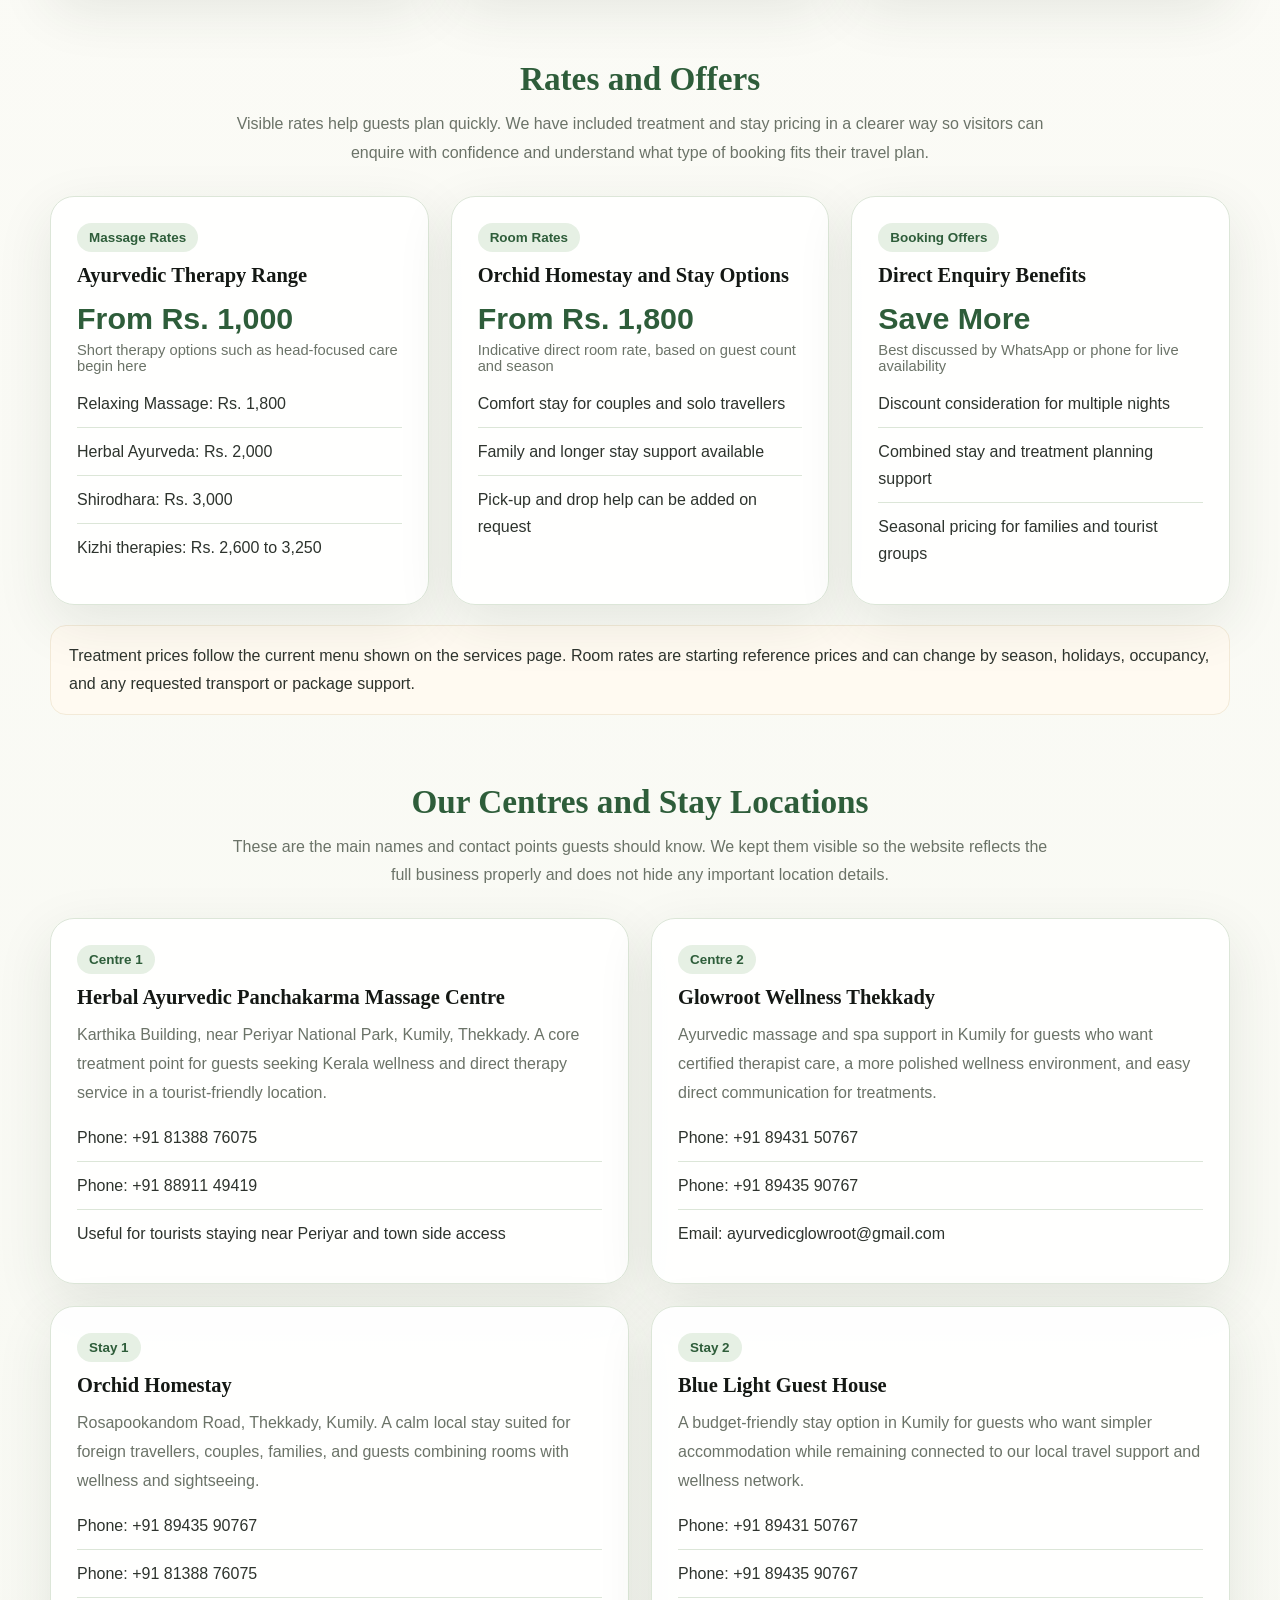
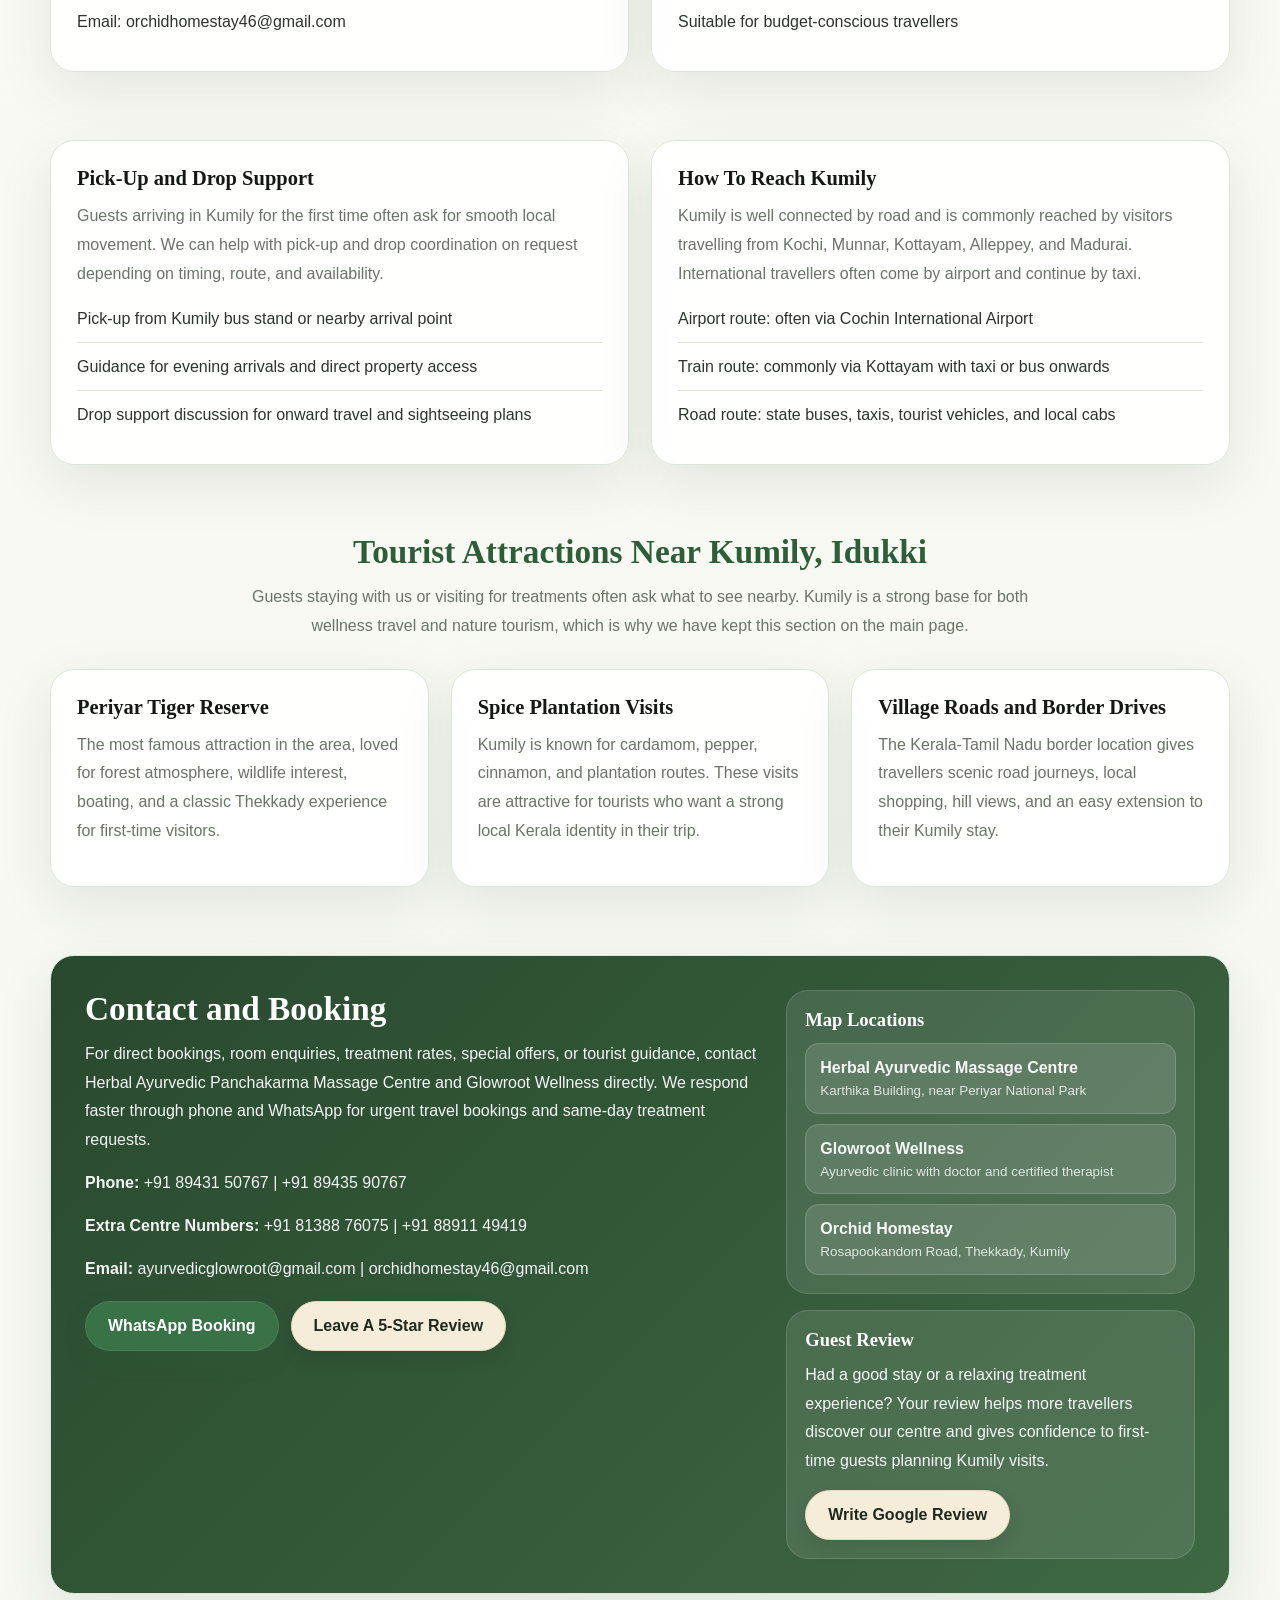
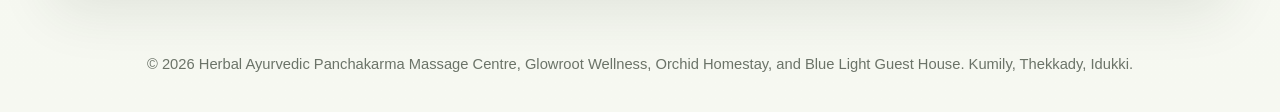
==== commit 99b29b83: "Add files via upload" ====
--- a/index.html
+++ b/index.html
@@ -1,483 +1,899 @@
-<!DOCTYPE html>
-<html lang="en">
-
-<head>
-  <meta charset="UTF-8" />
-  <meta name="viewport" content="width=device-width, initial-scale=1.0" />
-  <title>Glowroot Wellness & Orchid Homestay | Kumily, Thekkady</title>
-
-  <link rel="preconnect" href="https://fonts.googleapis.com">
-  <link rel="preconnect" href="https://fonts.gstatic.com" crossorigin>
-  <link href="https://fonts.googleapis.com/css2?family=Poppins:wght@300;400;600;700&family=Georgia&display=swap"
-    rel="stylesheet">
-
-  <link rel="stylesheet" href="https://cdnjs.cloudflare.com/ajax/libs/font-awesome/6.4.2/css/all.min.css">
-
-  <style>
-    /* ================== GLOBAL STYLES ================== */
-    body {
-      margin: 0;
-      font-family: 'Poppins', sans-serif;
-      background: #f8f9fa;
-      color: #222;
-    }
-
-    h1,
-    h2,
-    h3 {
-      color: #0f5132;
-    }
-
-    p {
-      line-height: 1.6;
-      color: #555;
-    }
-
-    .container {
-      width: 90%;
-      max-width: 1200px;
-      margin: auto;
-    }
-
-    a {
-      text-decoration: none;
-      transition: 0.3s;
-    }
-
-    /* ================== TOP BAR ================== */
-    .top-bar {
-      background: #0f5132;
-      padding: 10px 0;
-      border-bottom: 1px solid #d4af37;
-    }
-
-    .social-links {
-      display: flex;
-      justify-content: center;
-      align-items: center;
-      gap: 30px;
-    }
-
-    .social-links a {
-      color: #ffffff !important;
-      font-size: 20px;
-      transition: 0.3s;
-    }
-
-    .social-links a:hover {
-      color: #d4af37 !important;
-      transform: scale(1.1);
-    }
-
-    /* ================== HEADER ================== */
-    .header {
-      background: #fff;
-      padding: 15px 0;
-      box-shadow: 0 2px 10px rgba(0, 0, 0, 0.05);
-      position: relative;
-      z-index: 1000;
-    }
-
-    .header-content {
-      display: flex;
-      flex-direction: column;
-      align-items: center;
-      text-align: center;
-    }
-
-    .brand-box {
-      display: flex;
-      align-items: center;
-      justify-content: center;
-      margin-bottom: 15px;
-    }
-
-    .logo-img {
-      height: 80px;
-      width: auto;
-      margin-right: 15px;
-    }
-
-    .brand-text h2 {
-      margin: 0;
-      font-family: 'Georgia', serif;
-      font-size: 24px;
-      color: #0f5132;
-      line-height: 1.1;
-    }
-
-    .brand-text p {
-      margin: 2px 0 0 0;
-      font-size: 12px;
-      color: #d4af37;
-      font-weight: bold;
-      letter-spacing: 1px;
-      text-transform: uppercase;
-    }
-
-    nav {
-      margin-top: 10px;
-    }
-
-    nav a {
-      color: #333;
-      margin: 0 15px;
-      font-weight: 600;
-      font-size: 14px;
-      text-transform: uppercase;
-      padding-bottom: 5px;
-      border-bottom: 2px solid transparent;
-    }
-
-    nav a:hover {
-      color: #0f5132;
-      border-bottom: 2px solid #d4af37;
-    }
-
-    /* ================== HERO ================== */
-    .hero {
-      background-color: #0f5132;
-      color: white !important;
-      padding: 80px 20px;
-      text-align: center;
-      border-bottom: 5px solid #d4af37;
-    }
-
-    .hero h1 {
-      font-family: 'Poppins', sans-serif !important;
-      font-weight: 700;
-      font-size: 32px;
-      margin-bottom: 10px;
-      color: white;
-    }
-
-    .hero p {
-      color: #f0f0f0 !important;
-      font-size: 16px;
-      max-width: 600px;
-      margin: 0 auto 30px auto;
-    }
-
-    /* ================== SECTIONS ================== */
-    .section {
-      padding: 50px 20px;
-    }
-
-    .section.light {
-      background: white;
-    }
-
-    .section-title {
-      text-align: center;
-      font-family: 'Georgia', serif;
-      margin-bottom: 30px;
-      font-size: 28px;
-    }
-
-    .grid {
-      display: grid;
-      grid-template-columns: repeat(auto-fit, minmax(280px, 1fr));
-      gap: 20px;
-    }
-
-    .card {
-      background: white;
-      padding: 25px;
-      border-radius: 12px;
-      box-shadow: 0 5px 15px rgba(0, 0, 0, 0.08);
-      border-top: 4px solid #198754;
-    }
-
-    .card h3 {
-      margin-top: 0;
-      color: #2e7d32;
-      font-size: 18px;
-    }
-
-    /* ================== BUTTONS ================== */
-    .btn {
-      background: #d4af37;
-      color: #000;
-      padding: 12px 25px;
-      border-radius: 30px;
-      font-weight: bold;
-      margin: 5px;
-      display: inline-block;
-    }
-
-    .btn-outline {
-      border: 2px solid white;
-      color: white;
-      padding: 10px 25px;
-      border-radius: 30px;
-      font-weight: bold;
-      margin: 5px;
-      display: inline-block;
-    }
-
-    /* ================== CONTACT & MAP ================== */
-    .contact-container {
-      display: grid;
-      grid-template-columns: repeat(auto-fit, minmax(300px, 1fr));
-      gap: 30px;
-    }
-
-    .contact-info {
-      background: white;
-      padding: 25px;
-      border-radius: 12px;
-      box-shadow: 0 5px 20px rgba(0, 0, 0, 0.1);
-    }
-
-    .contact-item {
-      margin-bottom: 15px;
-      display: flex;
-      align-items: center;
-      font-size: 15px;
-    }
-
-    .icon {
-      margin-right: 10px;
-      font-size: 18px;
-    }
-
-    footer {
-      background: #222;
-      color: #aaa;
-      text-align: center;
-      padding: 20px;
-      margin-top: 40px;
-      font-size: 12px;
-    }
-
-    @media (min-width: 768px) {
-      .header-content {
-        flex-direction: row;
-        justify-content: space-between;
-      }
-
-      .brand-box {
-        margin-bottom: 0;
-      }
-
-      nav {
-        margin-top: 0;
-      }
-
-      .header {
-        position: sticky;
-        top: 0;
-      }
-    }
-  </style>
-</head>
-
-<body>
-
-  <div class="top-bar">
-    <div class="container social-links">
-      <a href="#"><i class="fab fa-instagram"></i></a>
-      <a href="#"><i class="fab fa-facebook-f"></i></a>
-      <a href="#"><i class="fab fa-youtube"></i></a>
-    </div>
-  </div>
-
-  <header class="header">
-    <div class="container header-content">
-      <div class="brand-box">
-        <img src="glowrootlogo.png" alt="Logo" class="logo-img">
-        <div class="brand-text">
-          <h2>GLOWROOT<br>WELLNESS</h2>
-          <p>Kumily, Thekkady</p>
-        </div>
-      </div>
-      <nav>
-        <a href="index.html">Home</a>
-        <a href="services.html">Services</a>
-        <a href="gallery.html">Gallery</a>
-        <a href="#branches">Centers</a> <a href="#contact">Contact</a>
-      </nav>
-    </div>
-  </header>
-
-  <section class="hero">
-    <div class="container">
-      <h1>HERBAL AYURVEDIC PANCHAKARMA MASSAGE CENTRE</h1>
-      <p style="margin-bottom: 10px;">
-        Restore your body and mind with traditional Panchakarma therapies.<br>
-        <strong>Experienced Doctor and Certified Therapists</strong>
-      </p>
-      <div style="margin-bottom: 25px; font-size: 15px; color: #f0f0f0; line-height: 1.8;">
-        📞 <strong>+91 89431 50767 | +91 89435 90767</strong><br>
-        📧 ayurvedicglowroot@gmail.com
-      </div>
-      <div class="hero-buttons">
-        <a href="https://wa.me/918943150767" class="btn">WhatsApp</a>
-        <a href="tel:+918943150767" class="btn-outline">Call Now</a>
-        <a href="mailto:ayurvedicglowroot@gmail.com" class="btn-outline">Send Mail</a>
-      </div>
-    </div>
-  </section>
-
-  <section id="services" class="section light">
-    <div class="container">
-      <h2 class="section-title">Our Treatments</h2>
-      <div class="grid">
-        <div class="card">
-          <h3>💆 Full Body Massage</h3>
-          <p>Traditional Abhyanga massage using herbal oils to improve circulation.</p>
-        </div>
-        <div class="card">
-          <h3>🌿 Panchakarma</h3>
-          <p>Complete 5-stage detoxification therapy for body balance.</p>
-        </div>
-        <div class="card">
-          <h3>✨ Face & Head Care</h3>
-          <p>Herbal facials and Sirodhara for mental relaxation.</p>
-        </div>
-        <div class="card">
-          <h3>🧘 Relaxation Packages</h3>
-          <p>Special packages for tourists and trekkers to unwind.</p>
-        </div>
-      </div>
-    </div>
-  </section>
-
-  <section id="branches" class="section">
-    <div class="container">
-      <h2 class="section-title">Our Centers</h2>
-      <div class="grid">
-
-        <div class="card">
-          <h3>🌿 Herbal Ayurvedic Centre</h3>
-          <p><strong>Herbal Ayurvedic Panchakarma Massage Centre</strong><br>
-            Karthika Building, Near Periyar National Park,<br>
-          <p style="color: #0f5132; font-weight: bold;">📞 81388 76075 | 88911 49419</p>
-          <div style="margin-top: 15px;">
-            <a href="https://wa.me/918138876075" class="btn" style="padding: 8px 15px; font-size: 13px;">WhatsApp</a>
-            <a href="tel:+918138876075" class="btn-outline"
-              style="color:#333; border-color:#333; padding:8px 15px; font-size:13px;">Call</a>
-          </div>
-        </div>
-
-        <div class="card">
-          <h3>✨ Glowroot Wellness</h3>
-          <p><strong>Glowroot Wellness Thekkady</strong><br>
-            Ayurvedic Massage and Spa<br>
-            Thekkady, Kumily.</p>
-          <p style="color: #0f5132; font-weight: bold;">📞 89431 50767 | 89435 90767</p>
-          <div style="margin-top: 15px;">
-            <a href="https://wa.me/918943150767" class="btn" style="padding: 8px 15px; font-size: 13px;">WhatsApp</a>
-            <a href="tel:+918943150767" class="btn-outline"
-              style="color:#333; border-color:#333; padding:8px 15px; font-size:13px;">Call</a>
-          </div>
-        </div>
-
-        <div class="card">
-          <h3>🏡 Orchid Homestay</h3>
-          <p><strong>Comfortable Family Stay</strong><br>
-            Rosapookandom Road,<br>
-            Thekkady, Kumily.</p>
-          <p style="color: #0f5132; font-weight: bold;">📞 89435 90767 | 81388 76075</p>
-          <div style="margin-top: 15px;">
-            <a href="https://wa.me/918943590767" class="btn" style="padding: 8px 15px; font-size: 13px;">WhatsApp</a>
-            <a href="tel:+918943590767" class="btn-outline"
-              style="color:#333; border-color:#333; padding:8px 15px; font-size:13px;">Call</a>
-          </div>
-        </div>
-
-        <div class="card">
-          <h3>🏡 Blue Light Guest House</h3>
-          <p><strong>Budget Friendly Stay</strong><br>Kumily, Thekkady.</p>
-          <p style="color: #0f5132; font-weight: bold;">📞 89431 50767 | 89435 90767</p>
-          <div style="margin-top: 15px;">
-            <a href="https://wa.me/918943590767" class="btn" style="padding: 8px 15px; font-size: 13px;">WhatsApp</a>
-            <a href="tel:+918943590767" class="btn-outline"
-              style="color:#333; border-color:#333; padding:8px 15px; font-size:13px;">Call</a>
-          </div>
-        </div>
-
-      </div>
-    </div>
-  </section>
-
-  <div style="margin-top: 25px; text-align: center;">
-    <a href="https://search.google.com/local/writereview?placeid=ChIJdVKWLQBVBjsRUoJTFvrmRik" target="_blank"
-      style="display: inline-block; background: #2c5430; color: #d4af37; padding: 12px 25px; text-decoration: none; border-radius: 50px; font-weight: bold; font-size: 15px; border: 2px solid #d4af37; box-shadow: 0 4px 10px rgba(0,0,0,0.2); transition: 0.3s;">
-      <span style="font-size: 18px;">★★★★★</span><br>
-      LEAVE A 5-STAR REVIEW
-    </a>
-    <p style="font-size: 11px; color: #666; margin-top: 8px;">Your feedback helps us grow!</p>
-  </div>
-  <section id="contact" class="section light">
-    <div class="container">
-      <h2 class="section-title">Visit Us</h2>
-      <div class="contact-container">
-
-        <div class="contact-info">
-          <div class="contact-item">
-            <span class="icon">📍</span>
-            <div><strong>Glowroot Wellness</strong><br>Karthika Building, Opp. Gujarati Marwadi
-              Bhojanalaya,<br>Thekkady, Kumily</div>
-          </div>
-          <div class="contact-item">
-            <span class="icon">📍</span>
-            <div><strong>Orchid Homestay</strong><br>Rosapookandom Road,<br>Thekkady, Kumily</div>
-          </div>
-          <div class="contact-item">
-            <span class="icon">📞</span>
-            <div>
-              <a href="tel:+918943150767" style="color:#222;">+91 89431 50767</a><br>
-              <a href="tel:+918943590767" style="color:#222;">+91 89435 90767</a>
-            </div>
-          </div>
-          <div class="contact-item">
-            <span class="icon">📧</span>
-            <div>ayurvedicglowroot@gmail.com</div>
-          </div>
-          <div class="contact-item">
-            <span class="icon">📧</span>
-            <div>orchidhomestay46@gmail.com</div>
-          </div>
-          <div style="margin-top: 15px;">
-            <a href="https://wa.me/918943150767" class="btn" style="width:100%; text-align:center;">Chat on WhatsApp</a>
-          </div>
-        </div>
-
-        <div
-          style="width: 100%; text-align: center; padding: 20px; background: #f9f9f9; border-radius: 10px; margin-top: 20px;">
-          <h4 style="color: #2c5430; margin-bottom: 20px;">Find Our Locations</h4>
-
-          <a href="https://maps.app.goo.gl/rj5q4agaGQ7Rr1ZG7" target="_blank"
-            style="display: block; background-color: #d4af37; color: white; padding: 15px; margin-bottom: 12px; text-decoration: none; border-radius: 10px; font-weight: bold; font-size: 14px; box-shadow: 0 4px 6px rgba(0,0,0,0.1);">
-            📍 HERBAL AYURVEDIC PANCHAKARMA MASSAGE CENTER AND SPA<br>
-            <span style="font-size: 11px; font-weight: normal; color: #fff;">Thekkady, Kumily, Kerala 685509</span>
-          </a>
-
-          <a href="https://maps.app.goo.gl/qffh7PepszVsjYHj8" target="_blank"
-            style="display: block; background-color: #d4af37; color: white; padding: 15px; margin-bottom: 12px; text-decoration: none; border-radius: 10px; font-weight: bold; font-size: 14px; line-height: 1.4; box-shadow: 0 4px 6px rgba(0,0,0,0.1);">
-            📍 Glow Root Wellness<br>
-            <span style="font-size: 11px; font-weight: normal; color: #fff;">Ayurvedic Clinic With Doctor and Certified
-              Therapist</span>
-          </a>
-
-          <a href="https://maps.app.goo.gl/WzXqUBq29DaBpF3n9" target="_blank"
-            style="display: block; background-color: #d4af37; color: white; padding: 15px; text-decoration: none; border-radius: 10px; font-weight: bold; font-size: 14px; box-shadow: 0 4px 6px rgba(0,0,0,0.1);">
-            📍 Orchid Home Stay<br>
-            <span style="font-size: 11px; font-weight: normal; color: #fff;">Rosapookandom Road Thekkady, Kumily</span>
-          </a>
-          <div style="clear: both;"></div>
-        </div>
-      </div>
-
-    </div>
-    </div>
-  </section>
-
-  <footer>
-    <p>© 2026 Glowroot Wellness | Thekkady, Kerala | Powered By MaxEfex</p>
-  </footer>
-
-</body>
-
-</html>+<!DOCTYPE html>
+<html lang="en">
+
+<head>
+  <meta charset="UTF-8">
+  <meta name="viewport" content="width=device-width, initial-scale=1.0">
+  <meta name="description"
+    content="Herbal Ayurvedic Panchakarma Massage Centre in Kumily, Thekkady with Glowroot Wellness, Orchid Homestay, Blue Light Guest House, direct rates, travel help, and local tourist support.">
+  <title>Herbal Ayurvedic Panchakarma Massage Centre | Kumily, Thekkady</title>
+  <style>
+    :root {
+      --green-deep: #2e5d3a;
+      --green-main: #5f8f62;
+      --green-soft: #e6f0e4;
+      --green-pale: #f5f9f1;
+      --cream: #fffaf1;
+      --cream-strong: #f3ead8;
+      --text: #2d332d;
+      --muted: #6b7368;
+      --white: #ffffff;
+      --black: #141814;
+      --line: #dce6d8;
+      --shadow: 0 18px 55px rgba(41, 54, 40, 0.10);
+      --radius: 24px;
+      --radius-sm: 18px;
+      --max: 1180px;
+    }
+
+    * {
+      box-sizing: border-box;
+    }
+
+    html {
+      scroll-behavior: smooth;
+    }
+
+    body {
+      margin: 0;
+      font-family: "Segoe UI", Tahoma, Geneva, Verdana, sans-serif;
+      color: var(--text);
+      background:
+        radial-gradient(circle at top left, rgba(95, 143, 98, 0.12), transparent 26%),
+        linear-gradient(180deg, #fdfcf8 0%, #f6f8f1 100%);
+    }
+
+    img {
+      max-width: 100%;
+      display: block;
+    }
+
+    a {
+      color: inherit;
+      text-decoration: none;
+    }
+
+    .container {
+      width: min(calc(100% - 32px), var(--max));
+      margin: 0 auto;
+    }
+
+    .topbar {
+      background: var(--green-deep);
+      color: rgba(255, 255, 255, 0.92);
+      font-size: 0.92rem;
+    }
+
+    .topbar .container {
+      display: flex;
+      flex-wrap: wrap;
+      justify-content: center;
+      gap: 10px 22px;
+      padding: 10px 0;
+    }
+
+    .site-header {
+      position: sticky;
+      top: 0;
+      z-index: 30;
+      background: rgba(255, 250, 241, 0.96);
+      backdrop-filter: blur(12px);
+      border-bottom: 1px solid rgba(220, 230, 216, 0.95);
+      box-shadow: 0 8px 24px rgba(46, 93, 58, 0.04);
+    }
+
+    .header-row {
+      display: flex;
+      align-items: center;
+      justify-content: space-between;
+      gap: 20px;
+      padding: 18px 0;
+    }
+
+    .brand {
+      display: flex;
+      align-items: center;
+      gap: 18px;
+      min-width: 0;
+    }
+
+    .brand img {
+      width: 78px;
+      height: 78px;
+      object-fit: contain;
+      border-radius: 24px;
+      background: linear-gradient(180deg, #ffffff, #f6f8f1);
+      box-shadow: 0 14px 30px rgba(46, 93, 58, 0.14);
+      padding: 6px;
+      border: 1px solid rgba(220, 230, 216, 0.95);
+    }
+
+    .brand-copy {
+      display: flex;
+      flex-direction: column;
+      gap: 4px;
+    }
+
+    .brand-label {
+      font-size: 0.72rem;
+      font-weight: 800;
+      letter-spacing: 0.16em;
+      text-transform: uppercase;
+      color: var(--green-main);
+    }
+
+    .brand h1 {
+      margin: 0;
+      font-family: Georgia, "Times New Roman", serif;
+      font-size: 1.42rem;
+      line-height: 1.02;
+      letter-spacing: -0.01em;
+      color: #355f3d;
+    }
+
+    .brand p {
+      margin: 0;
+      font-size: 0.95rem;
+      color: var(--muted);
+    }
+
+    .nav {
+      display: flex;
+      flex-wrap: wrap;
+      justify-content: flex-end;
+      gap: 12px 20px;
+      font-size: 0.96rem;
+      font-weight: 700;
+    }
+
+    .nav a {
+      color: var(--black);
+      position: relative;
+      padding-bottom: 4px;
+    }
+
+    .nav a::after {
+      content: "";
+      position: absolute;
+      left: 0;
+      bottom: 0;
+      width: 100%;
+      height: 2px;
+      background: rgba(95, 143, 98, 0.35);
+      transform: scaleX(0);
+      transform-origin: center;
+      transition: transform 0.2s ease;
+    }
+
+    .nav a:hover::after {
+      transform: scaleX(1);
+    }
+
+    .hero {
+      padding: 42px 0 42px;
+    }
+
+    .hero-grid {
+      display: grid;
+      grid-template-columns: minmax(0, 1.28fr) minmax(300px, 0.72fr);
+      gap: 24px;
+    }
+
+    .hero-main,
+    .hero-side {
+      border-radius: 30px;
+      border: 1px solid var(--line);
+      box-shadow: var(--shadow);
+    }
+
+    .hero-main {
+      padding: 46px;
+      background:
+        radial-gradient(circle at top right, rgba(95, 143, 98, 0.10), transparent 28%),
+        linear-gradient(140deg, rgba(255, 250, 241, 0.98), rgba(255, 255, 255, 0.98)),
+        var(--white);
+    }
+
+    .hero-side {
+      padding: 24px;
+      background: var(--cream);
+      display: grid;
+      gap: 18px;
+      align-content: start;
+    }
+
+    .eyebrow {
+      display: inline-flex;
+      align-items: center;
+      padding: 8px 14px;
+      border-radius: 999px;
+      background: var(--green-soft);
+      color: var(--green-deep);
+      font-size: 0.86rem;
+      font-weight: 800;
+      letter-spacing: 0.08em;
+      text-transform: uppercase;
+    }
+
+    .hero h2 {
+      margin: 16px 0 16px;
+      font-family: Georgia, "Times New Roman", serif;
+      font-size: clamp(2.4rem, 4.2vw, 4.4rem);
+      line-height: 0.98;
+      letter-spacing: -0.025em;
+      color: var(--green-deep);
+    }
+
+    .hero-lead {
+      max-width: 660px;
+      font-size: 1.08rem;
+      color: #546052;
+    }
+
+    p {
+      line-height: 1.8;
+      color: var(--muted);
+      margin: 0 0 14px;
+    }
+
+    .hero-points {
+      display: grid;
+      grid-template-columns: repeat(3, minmax(0, 1fr));
+      gap: 14px;
+      margin: 28px 0;
+    }
+
+    .hero-points div {
+      background: var(--white);
+      border: 1px solid var(--line);
+      border-radius: var(--radius-sm);
+      padding: 16px;
+    }
+
+    .hero-points strong {
+      display: block;
+      margin-bottom: 6px;
+      color: var(--black);
+      font-size: 1rem;
+    }
+
+    .cta-row {
+      display: flex;
+      flex-wrap: wrap;
+      gap: 12px;
+      margin-top: 18px;
+    }
+
+    .btn,
+    .btn-secondary {
+      display: inline-flex;
+      align-items: center;
+      justify-content: center;
+      min-height: 50px;
+      padding: 0 22px;
+      border-radius: 999px;
+      font-weight: 700;
+      transition: transform 0.2s ease, box-shadow 0.2s ease;
+    }
+
+    .btn {
+      background: var(--green-deep);
+      color: var(--white);
+      box-shadow: 0 10px 22px rgba(46, 93, 58, 0.18);
+    }
+
+    .btn-secondary {
+      background: var(--white);
+      color: var(--black);
+      border: 1px solid var(--line);
+    }
+
+    .btn:hover,
+    .btn-secondary:hover {
+      transform: translateY(-1px);
+    }
+
+    .side-card {
+      border-radius: 24px;
+      padding: 22px;
+    }
+
+    .side-card.primary {
+      background: linear-gradient(180deg, var(--green-deep), #23452c);
+      color: rgba(255, 255, 255, 0.94);
+    }
+
+    .side-card.secondary {
+      background: var(--white);
+      border: 1px solid var(--line);
+    }
+
+    .side-card h3 {
+      margin: 0 0 12px;
+      font-family: Georgia, "Times New Roman", serif;
+      font-size: 1.28rem;
+      color: inherit;
+    }
+
+    .side-card p,
+    .side-card li {
+      margin: 0;
+      line-height: 1.75;
+      color: inherit;
+    }
+
+    .side-card ul {
+      margin: 12px 0 0;
+      padding-left: 18px;
+    }
+
+    .section {
+      padding: 34px 0;
+    }
+
+    .section-title {
+      margin: 0 0 12px;
+      text-align: center;
+      font-family: Georgia, "Times New Roman", serif;
+      font-size: clamp(1.8rem, 2.6vw, 2.7rem);
+      color: var(--green-deep);
+    }
+
+    .section-intro {
+      max-width: 820px;
+      margin: 0 auto 28px;
+      text-align: center;
+      color: var(--muted);
+      line-height: 1.8;
+    }
+
+    .grid {
+      display: grid;
+      gap: 22px;
+    }
+
+    .three-col {
+      grid-template-columns: repeat(3, minmax(0, 1fr));
+    }
+
+    .two-col {
+      grid-template-columns: repeat(2, minmax(0, 1fr));
+    }
+
+    .card,
+    .feature-panel,
+    .contact-panel {
+      border-radius: var(--radius);
+      border: 1px solid var(--line);
+      box-shadow: var(--shadow);
+    }
+
+    .card,
+    .feature-panel {
+      background: rgba(255, 255, 255, 0.94);
+      padding: 26px;
+    }
+
+    .card h3,
+    .feature-panel h3 {
+      margin: 0 0 12px;
+      font-family: Georgia, "Times New Roman", serif;
+      color: var(--black);
+      font-size: 1.28rem;
+    }
+
+    .tag {
+      display: inline-block;
+      margin-bottom: 12px;
+      padding: 7px 12px;
+      border-radius: 999px;
+      background: var(--green-soft);
+      color: var(--green-deep);
+      font-size: 0.84rem;
+      font-weight: 800;
+    }
+
+    .price {
+      font-size: 1.9rem;
+      font-weight: 800;
+      color: var(--green-deep);
+      margin: 14px 0 6px;
+    }
+
+    .price-note {
+      color: var(--muted);
+      font-size: 0.92rem;
+    }
+
+    .checklist {
+      list-style: none;
+      padding: 0;
+      margin: 16px 0 0;
+    }
+
+    .checklist li {
+      padding: 10px 0;
+      border-top: 1px solid var(--line);
+      line-height: 1.7;
+    }
+
+    .checklist li:first-child {
+      border-top: 0;
+      padding-top: 0;
+    }
+
+    .notice {
+      margin-top: 20px;
+      padding: 16px 18px;
+      border-radius: 16px;
+      background: var(--cream);
+      border: 1px solid var(--cream-strong);
+      line-height: 1.75;
+      color: var(--text);
+    }
+
+    .split-panel {
+      display: grid;
+      grid-template-columns: 1fr 1fr;
+      gap: 22px;
+    }
+
+    .contact-panel {
+      background: linear-gradient(135deg, #29492f, #3e6844);
+      color: rgba(255, 255, 255, 0.94);
+      padding: 34px;
+    }
+
+    .contact-panel h2,
+    .contact-panel h3,
+    .contact-panel p,
+    .contact-panel a {
+      color: inherit;
+    }
+
+    .contact-grid {
+      display: grid;
+      grid-template-columns: 1.25fr 0.75fr;
+      gap: 20px;
+      align-items: start;
+    }
+
+    .contact-side {
+      display: grid;
+      gap: 16px;
+    }
+
+    .info-box-dark {
+      background: rgba(255, 255, 255, 0.10);
+      border: 1px solid rgba(255, 255, 255, 0.14);
+      border-radius: 22px;
+      padding: 18px;
+    }
+
+    .info-box-dark h3 {
+      margin: 0 0 10px;
+      font-family: Georgia, "Times New Roman", serif;
+      color: #ffffff;
+      font-size: 1.16rem;
+    }
+
+    .link-list {
+      display: grid;
+      gap: 10px;
+      margin-top: 12px;
+    }
+
+    .link-pill {
+      display: block;
+      padding: 12px 14px;
+      border-radius: 14px;
+      background: rgba(255, 255, 255, 0.12);
+      border: 1px solid rgba(255, 255, 255, 0.16);
+      color: #ffffff;
+      font-weight: 700;
+      line-height: 1.45;
+    }
+
+    .link-pill span {
+      display: block;
+      font-size: 0.84rem;
+      font-weight: 500;
+      opacity: 0.86;
+      margin-top: 2px;
+    }
+
+    .contact-panel .btn {
+      background: #3a7247;
+      color: #ffffff;
+      border: 1px solid rgba(255, 255, 255, 0.08);
+    }
+
+    .contact-panel .btn-secondary {
+      background: #f5ecd9;
+      color: #1f2a1f;
+      border: 1px solid #e6d8ba;
+      box-shadow: 0 8px 18px rgba(20, 24, 20, 0.12);
+    }
+
+    footer {
+      padding: 28px 0 40px;
+      text-align: center;
+      color: var(--muted);
+      font-size: 0.92rem;
+    }
+
+    @media (max-width: 980px) {
+      .hero-grid,
+      .three-col,
+      .two-col,
+      .split-panel,
+      .contact-grid {
+        grid-template-columns: 1fr;
+      }
+
+      .hero-points {
+        grid-template-columns: 1fr;
+      }
+
+      .header-row {
+        flex-direction: column;
+        align-items: flex-start;
+      }
+
+      .nav {
+        justify-content: flex-start;
+      }
+    }
+
+    @media (max-width: 680px) {
+      .hero-main,
+      .hero-side,
+      .card,
+      .feature-panel,
+      .contact-panel {
+        padding: 22px;
+      }
+
+      .brand img {
+        width: 60px;
+        height: 60px;
+      }
+
+      .brand h1 {
+        font-size: 1.18rem;
+      }
+    }
+  </style>
+</head>
+
+<body>
+  <div class="topbar">
+    <div class="container">
+      <span>Herbal Ayurvedic Panchakarma Massage Centre</span>
+      <span>Kumily, Thekkady, Idukki</span>
+      <span>Call: +91 89431 50767 | +91 89435 90767</span>
+    </div>
+  </div>
+
+  <header class="site-header">
+      <div class="container header-row">
+      <div class="brand">
+        <img src="glowrootlogo.png" alt="Herbal Ayurvedic Panchakarma Massage Centre logo" width="72" height="72">
+        <div class="brand-copy">
+          <span class="brand-label">Kerala Wellness & Stay</span>
+          <h1>Herbal Ayurvedic<br>Panchakarma Massage Centre</h1>
+          <p>Glowroot Wellness, Orchid Homestay, Blue Light Guest House</p>
+        </div>
+      </div>
+      <nav class="nav" aria-label="Primary navigation">
+        <a href="index.html">Home</a>
+        <a href="services.html">Treatments</a>
+        <a href="gallery.html">Gallery</a>
+        <a href="rooms.html">Rooms</a>
+        <a href="homestays.html">Homestays</a>
+        <a href="#contact">Contact</a>
+      </nav>
+    </div>
+  </header>
+
+  <main>
+    <section class="hero">
+      <div class="container hero-grid">
+        <div class="hero-main">
+          <span class="eyebrow">Main Ayurvedic Centre In Kumily</span>
+          <h2>Authentic Panchakarma and premium Ayurvedic healing stay support in Thekkady.</h2>
+          <p class="hero-lead">Traditional Kerala therapies, thoughtful hosting, and practical tourist support come
+            together here for guests who want a more refined wellness experience in Kumily.</p>
+          <p>Herbal Ayurvedic Panchakarma Massage Centre is the main heart of this website. We welcome domestic and
+            international guests looking for genuine Kerala wellness, traditional therapies, calm healing space, and
+            practical local support in Kumily, Thekkady. Our centre is supported by Glowroot Wellness, Orchid
+            Homestay, and Blue Light Guest House so guests can combine treatment, stay, and travel comfort in one
+            destination.</p>
+          <p>Many tourists visit Kumily for Periyar, spice gardens, cool weather, and nature travel. With us, guests
+            can also enjoy body relaxation, Panchakarma-inspired care, certified therapist support, direct booking
+            communication, and peaceful accommodation options nearby.</p>
+          <div class="hero-points">
+            <div>
+              <strong>Ayurvedic Treatments</strong>
+              Panchakarma, herbal massage, relaxation care, facial, Shirodhara, Kizhi, and more.
+            </div>
+            <div>
+              <strong>Stay Options</strong>
+              Orchid Homestay and Blue Light Guest House for guests who prefer local comfort and direct care.
+            </div>
+            <div>
+              <strong>Tourist Support</strong>
+              Help with pick-up, drop, reaching Kumily, room planning, and nearby attraction guidance.
+            </div>
+          </div>
+          <div class="cta-row">
+            <a class="btn" href="https://wa.me/918943150767">Book On WhatsApp</a>
+            <a class="btn-secondary" href="tel:+918943150767">Call Now</a>
+            <a class="btn-secondary" href="services.html">View Rates</a>
+          </div>
+        </div>
+
+        <aside class="hero-side">
+          <div class="side-card primary">
+            <h3>Direct Booking Offers</h3>
+            <ul>
+              <li>Best direct rates for massage, spa, and selected stay bookings</li>
+              <li>Longer stay offers for holiday guests and families</li>
+              <li>Package support for wellness plus homestay enquiries</li>
+              <li>Guidance for first-time foreign travellers reaching Kumily</li>
+            </ul>
+          </div>
+          <div class="side-card secondary">
+            <h3>Quick Contact</h3>
+            <p><strong>Main Numbers:</strong> +91 89431 50767 | +91 89435 90767</p>
+            <p><strong>Centre Numbers:</strong> +91 81388 76075 | +91 88911 49419</p>
+            <p><strong>Email:</strong> ayurvedicglowroot@gmail.com</p>
+            <p><strong>Homestay Email:</strong> orchidhomestay46@gmail.com</p>
+          </div>
+        </aside>
+      </div>
+    </section>
+
+    <section class="section">
+      <div class="container">
+        <h2 class="section-title">Our Main Services</h2>
+        <p class="section-intro">The main focus of the business is Ayurvedic massage and Panchakarma wellness. The
+          stay facilities are here to support that experience and make travel in Kumily easier for guests who want one
+          trusted point of contact.</p>
+        <div class="grid three-col">
+          <article class="card">
+            <span class="tag">Main Identity</span>
+            <h3>Herbal Ayurvedic Panchakarma Massage Centre</h3>
+            <p>Traditional Kerala therapies for relaxation, circulation, recovery, and deeper body care. This is the
+              main face of the business and the core reason many guests contact us.</p>
+          </article>
+          <article class="card">
+            <span class="tag">Wellness Support</span>
+            <h3>Glowroot Wellness</h3>
+            <p>Ayurvedic clinic and wellness support with doctor and certified therapist assistance for guests looking
+              for comfort, clarity, and trusted local treatment guidance.</p>
+          </article>
+          <article class="card">
+            <span class="tag">Stay & Travel</span>
+            <h3>Orchid Homestay and Blue Light Guest House</h3>
+            <p>Comfortable accommodation for couples, families, and tourists who want a quiet stay close to wellness,
+              local sightseeing, and flexible direct communication.</p>
+          </article>
+        </div>
+      </div>
+    </section>
+
+    <section id="rates" class="section">
+      <div class="container">
+        <h2 class="section-title">Rates and Offers</h2>
+        <p class="section-intro">Visible rates help guests plan quickly. We have included treatment and stay pricing in
+          a clearer way so visitors can enquire with confidence and understand what type of booking fits their travel
+          plan.</p>
+        <div class="grid three-col">
+          <article class="card">
+            <span class="tag">Massage Rates</span>
+            <h3>Ayurvedic Therapy Range</h3>
+            <div class="price">From Rs. 1,000</div>
+            <div class="price-note">Short therapy options such as head-focused care begin here</div>
+            <ul class="checklist">
+              <li>Relaxing Massage: Rs. 1,800</li>
+              <li>Herbal Ayurveda: Rs. 2,000</li>
+              <li>Shirodhara: Rs. 3,000</li>
+              <li>Kizhi therapies: Rs. 2,600 to 3,250</li>
+            </ul>
+          </article>
+          <article class="card">
+            <span class="tag">Room Rates</span>
+            <h3>Orchid Homestay and Stay Options</h3>
+            <div class="price">From Rs. 1,800</div>
+            <div class="price-note">Indicative direct room rate, based on guest count and season</div>
+            <ul class="checklist">
+              <li>Comfort stay for couples and solo travellers</li>
+              <li>Family and longer stay support available</li>
+              <li>Pick-up and drop help can be added on request</li>
+            </ul>
+          </article>
+          <article class="card">
+            <span class="tag">Booking Offers</span>
+            <h3>Direct Enquiry Benefits</h3>
+            <div class="price">Save More</div>
+            <div class="price-note">Best discussed by WhatsApp or phone for live availability</div>
+            <ul class="checklist">
+              <li>Discount consideration for multiple nights</li>
+              <li>Combined stay and treatment planning support</li>
+              <li>Seasonal pricing for families and tourist groups</li>
+            </ul>
+          </article>
+        </div>
+        <div class="notice">Treatment prices follow the current menu shown on the services page. Room rates are
+          starting reference prices and can change by season, holidays, occupancy, and any requested transport or
+          package support.</div>
+      </div>
+    </section>
+
+    <section class="section">
+      <div class="container">
+        <h2 class="section-title">Our Centres and Stay Locations</h2>
+        <p class="section-intro">These are the main names and contact points guests should know. We kept them visible
+          so the website reflects the full business properly and does not hide any important location details.</p>
+        <div class="grid two-col">
+          <article class="feature-panel">
+            <span class="tag">Centre 1</span>
+            <h3>Herbal Ayurvedic Panchakarma Massage Centre</h3>
+            <p>Karthika Building, near Periyar National Park, Kumily, Thekkady. A core treatment point for guests
+              seeking Kerala wellness and direct therapy service in a tourist-friendly location.</p>
+            <ul class="checklist">
+              <li>Phone: +91 81388 76075</li>
+              <li>Phone: +91 88911 49419</li>
+              <li>Useful for tourists staying near Periyar and town side access</li>
+            </ul>
+          </article>
+          <article class="feature-panel">
+            <span class="tag">Centre 2</span>
+            <h3>Glowroot Wellness Thekkady</h3>
+            <p>Ayurvedic massage and spa support in Kumily for guests who want certified therapist care, a more
+              polished wellness environment, and easy direct communication for treatments.</p>
+            <ul class="checklist">
+              <li>Phone: +91 89431 50767</li>
+              <li>Phone: +91 89435 90767</li>
+              <li>Email: ayurvedicglowroot@gmail.com</li>
+            </ul>
+          </article>
+          <article class="feature-panel">
+            <span class="tag">Stay 1</span>
+            <h3>Orchid Homestay</h3>
+            <p>Rosapookandom Road, Thekkady, Kumily. A calm local stay suited for foreign travellers, couples,
+              families, and guests combining rooms with wellness and sightseeing.</p>
+            <ul class="checklist">
+              <li>Phone: +91 89435 90767</li>
+              <li>Phone: +91 81388 76075</li>
+              <li>Email: orchidhomestay46@gmail.com</li>
+            </ul>
+          </article>
+          <article class="feature-panel">
+            <span class="tag">Stay 2</span>
+            <h3>Blue Light Guest House</h3>
+            <p>A budget-friendly stay option in Kumily for guests who want simpler accommodation while remaining
+              connected to our local travel support and wellness network.</p>
+            <ul class="checklist">
+              <li>Phone: +91 89431 50767</li>
+              <li>Phone: +91 89435 90767</li>
+              <li>Suitable for budget-conscious travellers</li>
+            </ul>
+          </article>
+        </div>
+      </div>
+    </section>
+
+    <section class="section">
+      <div class="container split-panel">
+        <div class="feature-panel">
+          <h3>Pick-Up and Drop Support</h3>
+          <p>Guests arriving in Kumily for the first time often ask for smooth local movement. We can help with
+            pick-up and drop coordination on request depending on timing, route, and availability.</p>
+          <ul class="checklist">
+            <li>Pick-up from Kumily bus stand or nearby arrival point</li>
+            <li>Guidance for evening arrivals and direct property access</li>
+            <li>Drop support discussion for onward travel and sightseeing plans</li>
+          </ul>
+        </div>
+        <div class="feature-panel">
+          <h3>How To Reach Kumily</h3>
+          <p>Kumily is well connected by road and is commonly reached by visitors travelling from Kochi, Munnar,
+            Kottayam, Alleppey, and Madurai. International travellers often come by airport and continue by taxi.</p>
+          <ul class="checklist">
+            <li>Airport route: often via Cochin International Airport</li>
+            <li>Train route: commonly via Kottayam with taxi or bus onwards</li>
+            <li>Road route: state buses, taxis, tourist vehicles, and local cabs</li>
+          </ul>
+        </div>
+      </div>
+    </section>
+
+    <section class="section">
+      <div class="container">
+        <h2 class="section-title">Tourist Attractions Near Kumily, Idukki</h2>
+        <p class="section-intro">Guests staying with us or visiting for treatments often ask what to see nearby. Kumily
+          is a strong base for both wellness travel and nature tourism, which is why we have kept this section on the
+          main page.</p>
+        <div class="grid three-col">
+          <article class="card">
+            <h3>Periyar Tiger Reserve</h3>
+            <p>The most famous attraction in the area, loved for forest atmosphere, wildlife interest, boating, and a
+              classic Thekkady experience for first-time visitors.</p>
+          </article>
+          <article class="card">
+            <h3>Spice Plantation Visits</h3>
+            <p>Kumily is known for cardamom, pepper, cinnamon, and plantation routes. These visits are attractive for
+              tourists who want a strong local Kerala identity in their trip.</p>
+          </article>
+          <article class="card">
+            <h3>Village Roads and Border Drives</h3>
+            <p>The Kerala-Tamil Nadu border location gives travellers scenic road journeys, local shopping, hill views,
+              and an easy extension to their Kumily stay.</p>
+          </article>
+        </div>
+      </div>
+    </section>
+
+    <section class="section">
+      <div class="container">
+        <div class="contact-panel" id="contact">
+          <div class="contact-grid">
+            <div>
+              <h2 class="section-title" style="text-align:left; color:#ffffff; margin-bottom:12px;">Contact and Booking</h2>
+              <p>For direct bookings, room enquiries, treatment rates, special offers, or tourist guidance, contact
+                Herbal Ayurvedic Panchakarma Massage Centre and Glowroot Wellness directly. We respond faster through
+                phone and WhatsApp for urgent travel bookings and same-day treatment requests.</p>
+              <p><strong>Phone:</strong> <a href="tel:+918943150767">+91 89431 50767</a> | <a
+                  href="tel:+918943590767">+91 89435 90767</a></p>
+              <p><strong>Extra Centre Numbers:</strong> <a href="tel:+918138876075">+91 81388 76075</a> | <a
+                  href="tel:+918891149419">+91 88911 49419</a></p>
+              <p><strong>Email:</strong> <a href="mailto:ayurvedicglowroot@gmail.com">ayurvedicglowroot@gmail.com</a> |
+                <a href="mailto:orchidhomestay46@gmail.com">orchidhomestay46@gmail.com</a></p>
+              <div class="cta-row">
+                <a class="btn" href="https://wa.me/918943150767">WhatsApp Booking</a>
+                <a class="btn-secondary" href="https://search.google.com/local/writereview?placeid=ChIJdVKWLQBVBjsRUoJTFvrmRik"
+                  target="_blank" rel="noopener">Leave A 5-Star Review</a>
+              </div>
+            </div>
+            <div class="contact-side">
+              <div class="info-box-dark">
+                <h3>Map Locations</h3>
+                <div class="link-list">
+                  <a class="link-pill" href="https://maps.app.goo.gl/rj5q4agaGQ7Rr1ZG7" target="_blank" rel="noopener">
+                    Herbal Ayurvedic Massage Centre
+                    <span>Karthika Building, near Periyar National Park</span>
+                  </a>
+                  <a class="link-pill" href="https://maps.app.goo.gl/qffh7PepszVsjYHj8" target="_blank" rel="noopener">
+                    Glowroot Wellness
+                    <span>Ayurvedic clinic with doctor and certified therapist</span>
+                  </a>
+                  <a class="link-pill" href="https://maps.app.goo.gl/WzXqUBq29DaBpF3n9" target="_blank" rel="noopener">
+                    Orchid Homestay
+                    <span>Rosapookandom Road, Thekkady, Kumily</span>
+                  </a>
+                </div>
+              </div>
+              <div class="info-box-dark">
+                <h3>Guest Review</h3>
+                <p>Had a good stay or a relaxing treatment experience? Your review helps more travellers discover our
+                  centre and gives confidence to first-time guests planning Kumily visits.</p>
+                <div class="cta-row" style="margin-top:12px;">
+                  <a class="btn-secondary" href="https://search.google.com/local/writereview?placeid=ChIJdVKWLQBVBjsRUoJTFvrmRik"
+                    target="_blank" rel="noopener">Write Google Review</a>
+                </div>
+              </div>
+            </div>
+          </div>
+        </div>
+      </div>
+    </section>
+  </main>
+
+  <footer>
+    <div class="container">&copy; 2026 Herbal Ayurvedic Panchakarma Massage Centre, Glowroot Wellness, Orchid Homestay, and Blue Light Guest House. Kumily, Thekkady, Idukki.</div>
+  </footer>
+</body>
+
+</html>
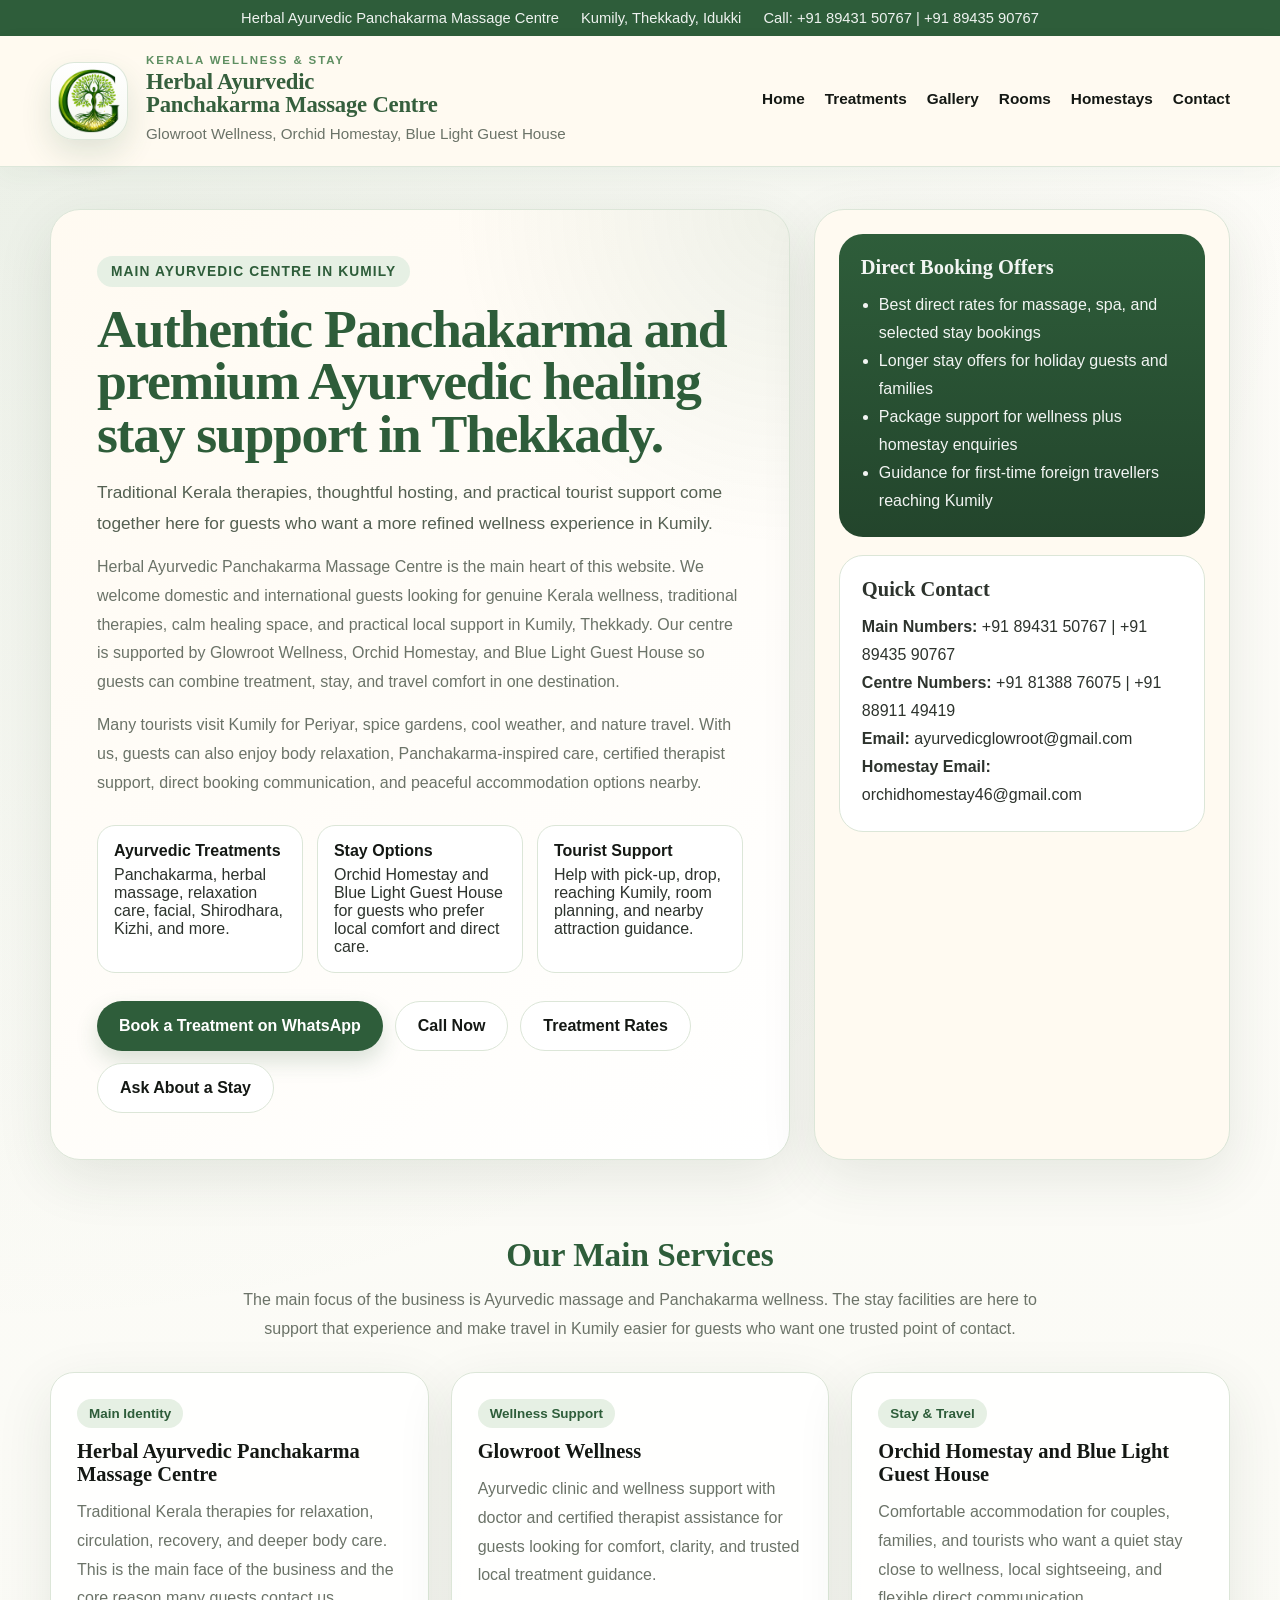
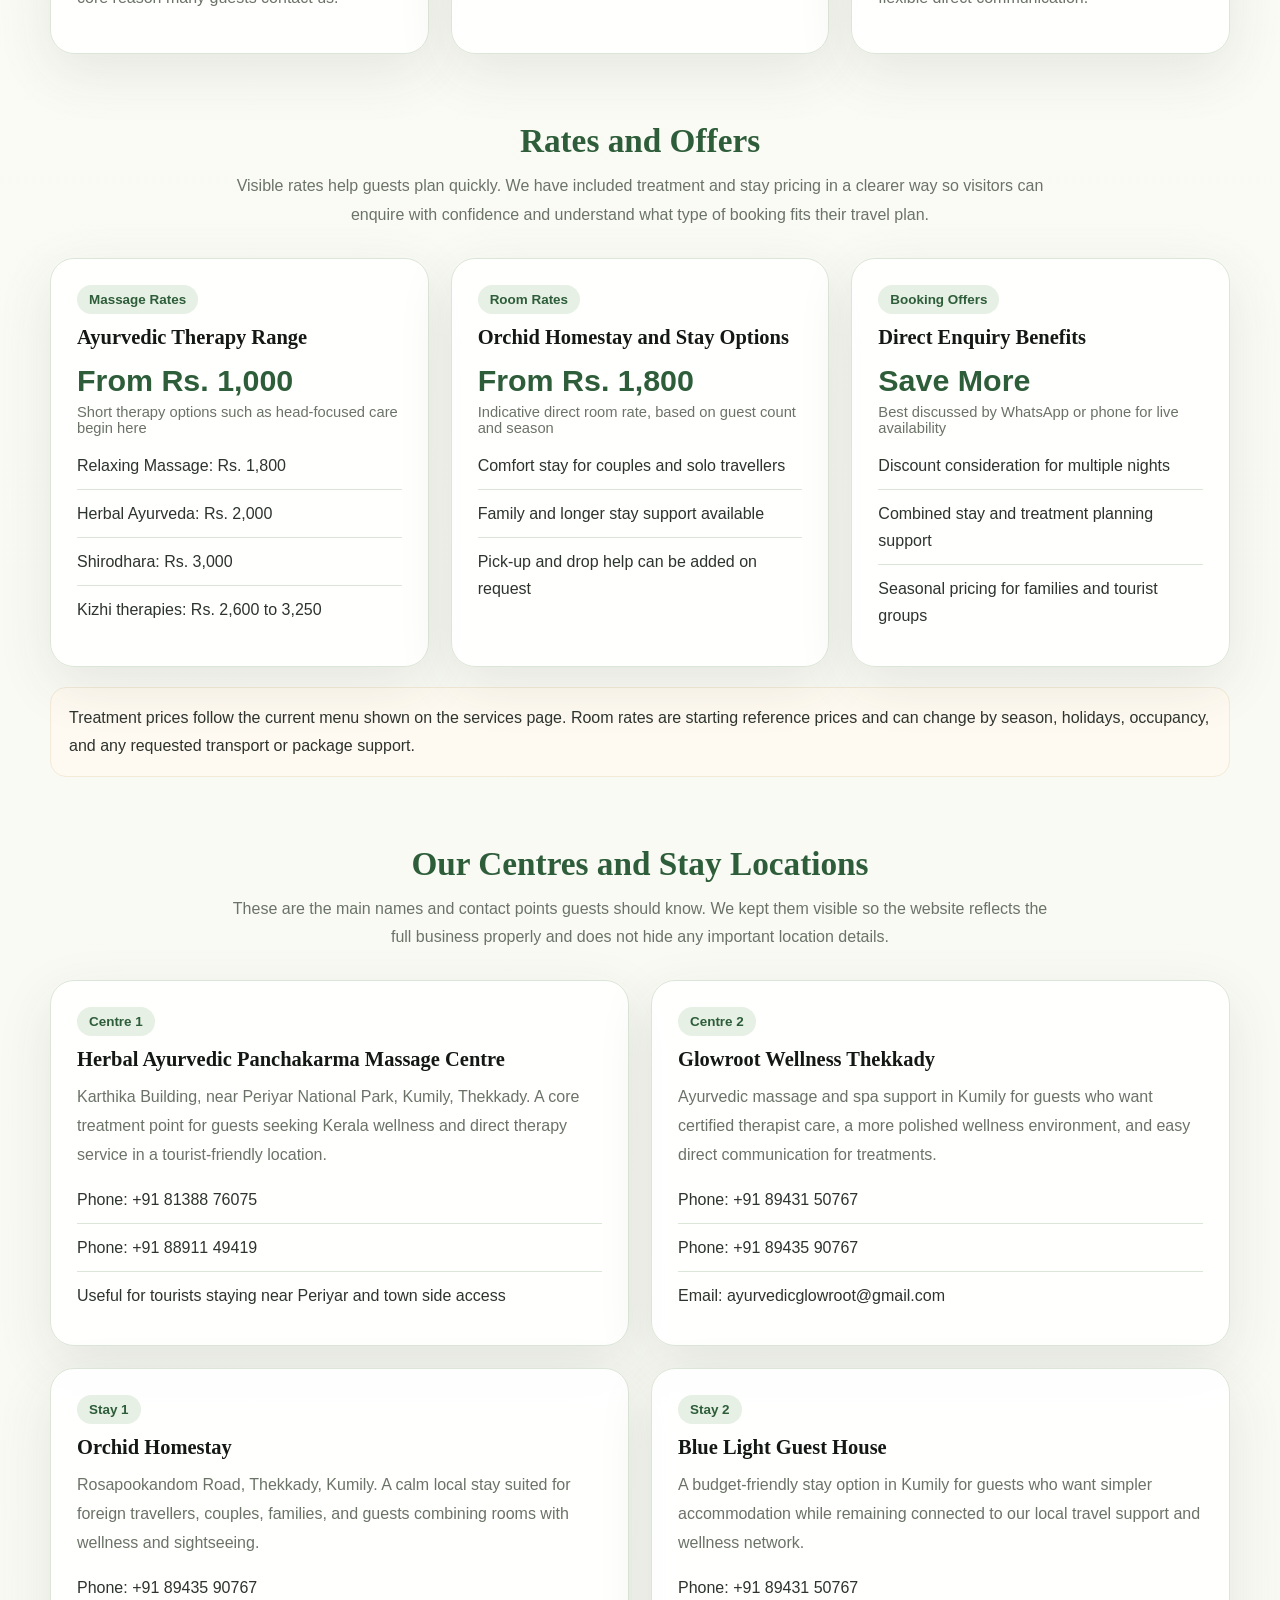
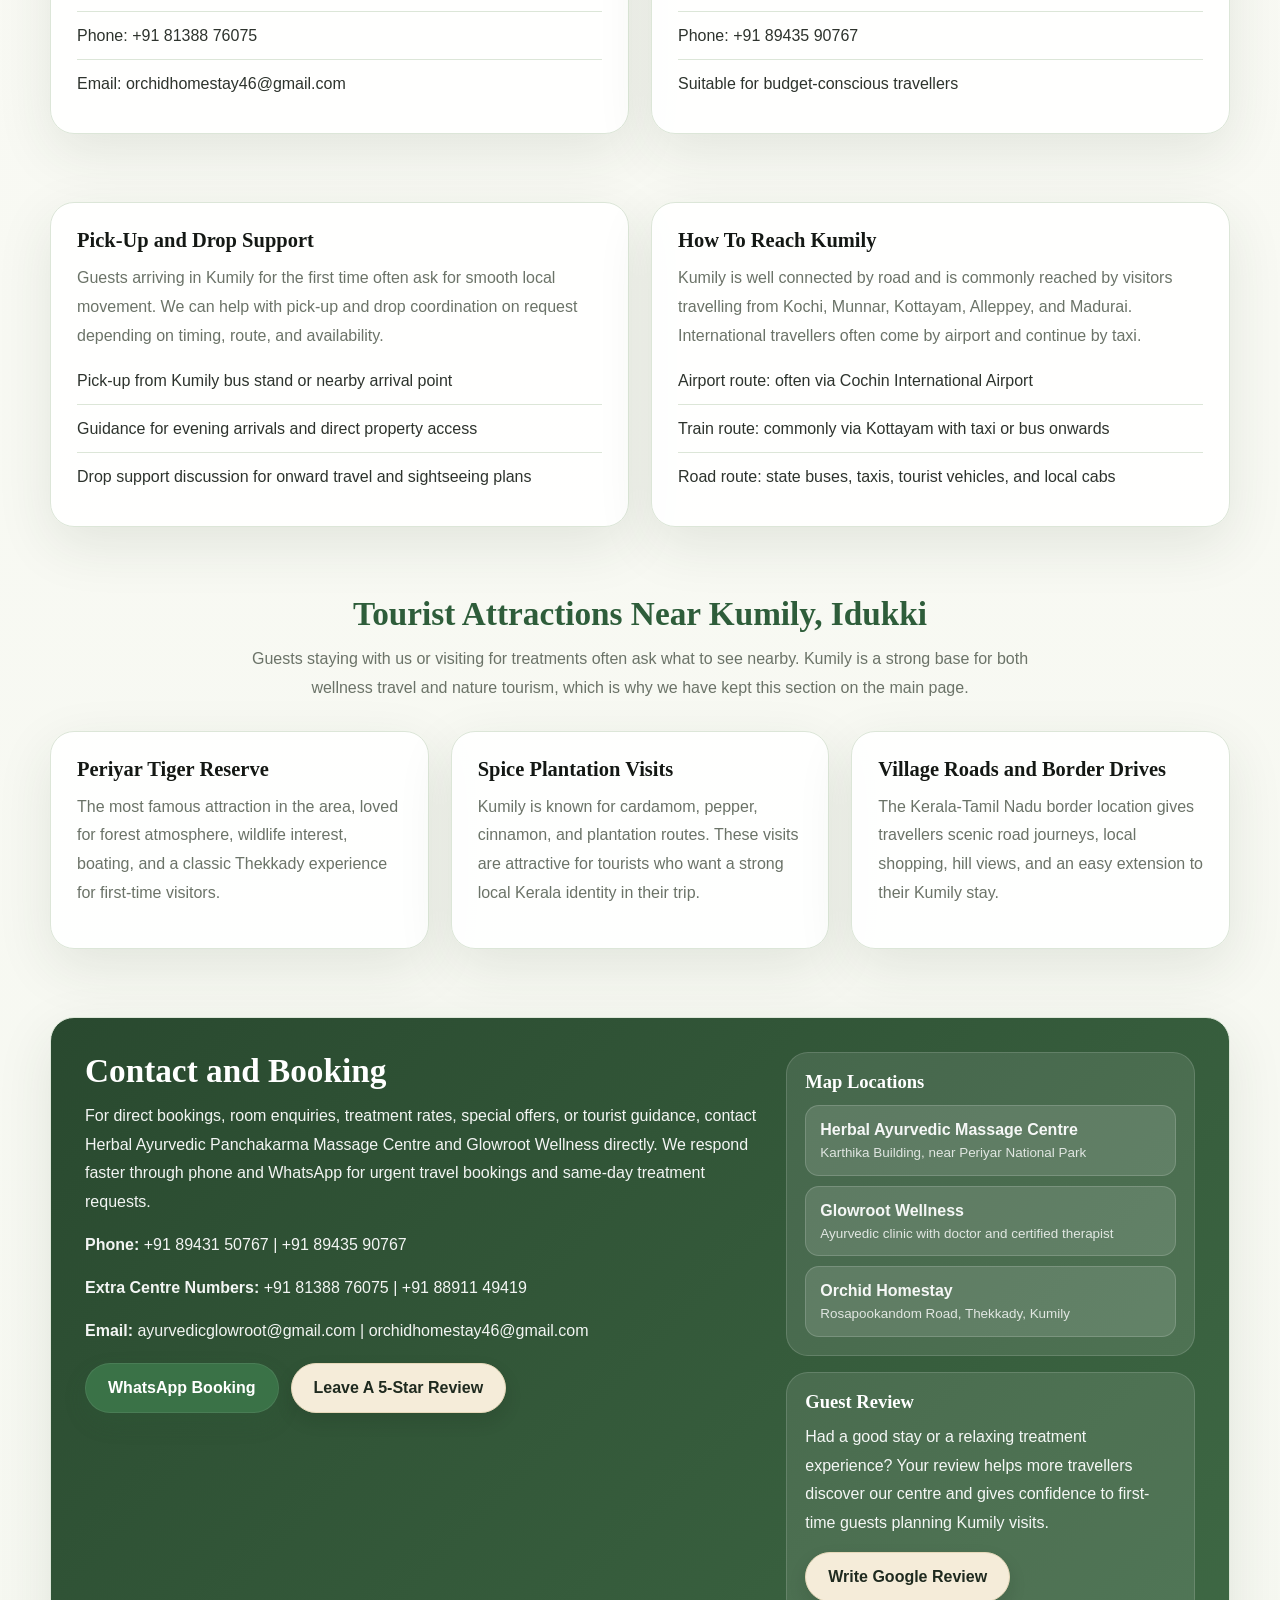
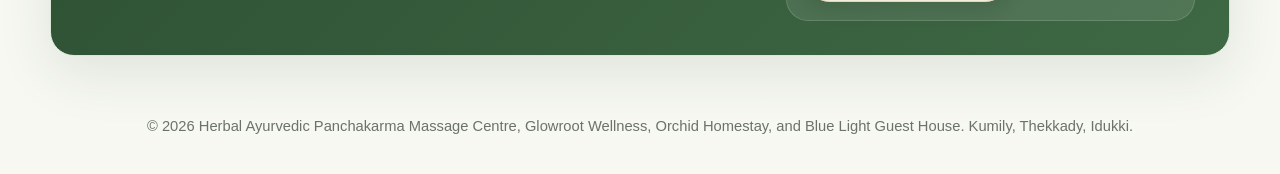
==== commit c9519ae0: "Improve local search and WhatsApp enquiries" ====
--- a/index.html
+++ b/index.html
@@ -5,8 +5,8 @@
   <meta charset="UTF-8">
   <meta name="viewport" content="width=device-width, initial-scale=1.0">
   <meta name="description"
-    content="Herbal Ayurvedic Panchakarma Massage Centre in Kumily, Thekkady with Glowroot Wellness, Orchid Homestay, Blue Light Guest House, direct rates, travel help, and local tourist support.">
-  <title>Herbal Ayurvedic Panchakarma Massage Centre | Kumily, Thekkady</title>
+    content="Explore Ayurvedic massage, Panchakarma, Shirodhara and Kizhi in Kumily, Thekkady. See treatment rates or ask about availability on WhatsApp.">
+  <title>Ayurvedic Massage in Kumily, Thekkady | Glowroot</title>
   <style>
     :root {
       --green-deep: #2e5d3a;
@@ -564,6 +564,22 @@
       }
     }
   </style>
+  <link rel="canonical" href="https://glowroot.co.in/">
+  <script type="application/ld+json">
+{
+  "@context": "https://schema.org",
+  "@type": "LocalBusiness",
+  "name": "Herbal Ayurvedic Panchakarma Massage Centre",
+  "url": "https://glowroot.co.in/",
+  "telephone": "+91 89431 50767",
+  "address": {
+    "@type": "PostalAddress",
+    "addressLocality": "Kumily",
+    "addressRegion": "Kerala",
+    "addressCountry": "IN"
+  }
+}
+  </script>
 </head>
 
 <body>
@@ -586,7 +602,7 @@
         </div>
       </div>
       <nav class="nav" aria-label="Primary navigation">
-        <a href="index.html">Home</a>
+        <a href="/">Home</a>
         <a href="services.html">Treatments</a>
         <a href="gallery.html">Gallery</a>
         <a href="rooms.html">Rooms</a>
@@ -627,9 +643,10 @@
             </div>
           </div>
           <div class="cta-row">
-            <a class="btn" href="https://wa.me/918943150767">Book On WhatsApp</a>
+            <a class="btn" href="https://wa.me/918943150767?text=Hi%2C%20I%20found%20you%20on%20glowroot.co.in.%20Could%20you%20share%20treatment%20availability%20and%20rates%3F">Book a Treatment on WhatsApp</a>
             <a class="btn-secondary" href="tel:+918943150767">Call Now</a>
-            <a class="btn-secondary" href="services.html">View Rates</a>
+            <a class="btn-secondary" href="services.html">Treatment Rates</a>
+            <a class="btn-secondary" href="https://wa.me/918943590767?text=Hi%2C%20I%20found%20you%20on%20glowroot.co.in.%20Could%20you%20share%20availability%20and%20rates%20for%20Orchid%20Homestay%20or%20Blue%20Light%20Guest%20House%3F">Ask About a Stay</a>
           </div>
         </div>
 
@@ -852,7 +869,7 @@
               <p><strong>Email:</strong> <a href="mailto:ayurvedicglowroot@gmail.com">ayurvedicglowroot@gmail.com</a> |
                 <a href="mailto:orchidhomestay46@gmail.com">orchidhomestay46@gmail.com</a></p>
               <div class="cta-row">
-                <a class="btn" href="https://wa.me/918943150767">WhatsApp Booking</a>
+                <a class="btn" href="https://wa.me/918943150767?text=Hi%2C%20I%20found%20you%20on%20glowroot.co.in.%20Could%20you%20share%20treatment%20availability%20and%20rates%3F">WhatsApp Booking</a>
                 <a class="btn-secondary" href="https://search.google.com/local/writereview?placeid=ChIJdVKWLQBVBjsRUoJTFvrmRik"
                   target="_blank" rel="noopener">Leave A 5-Star Review</a>
               </div>
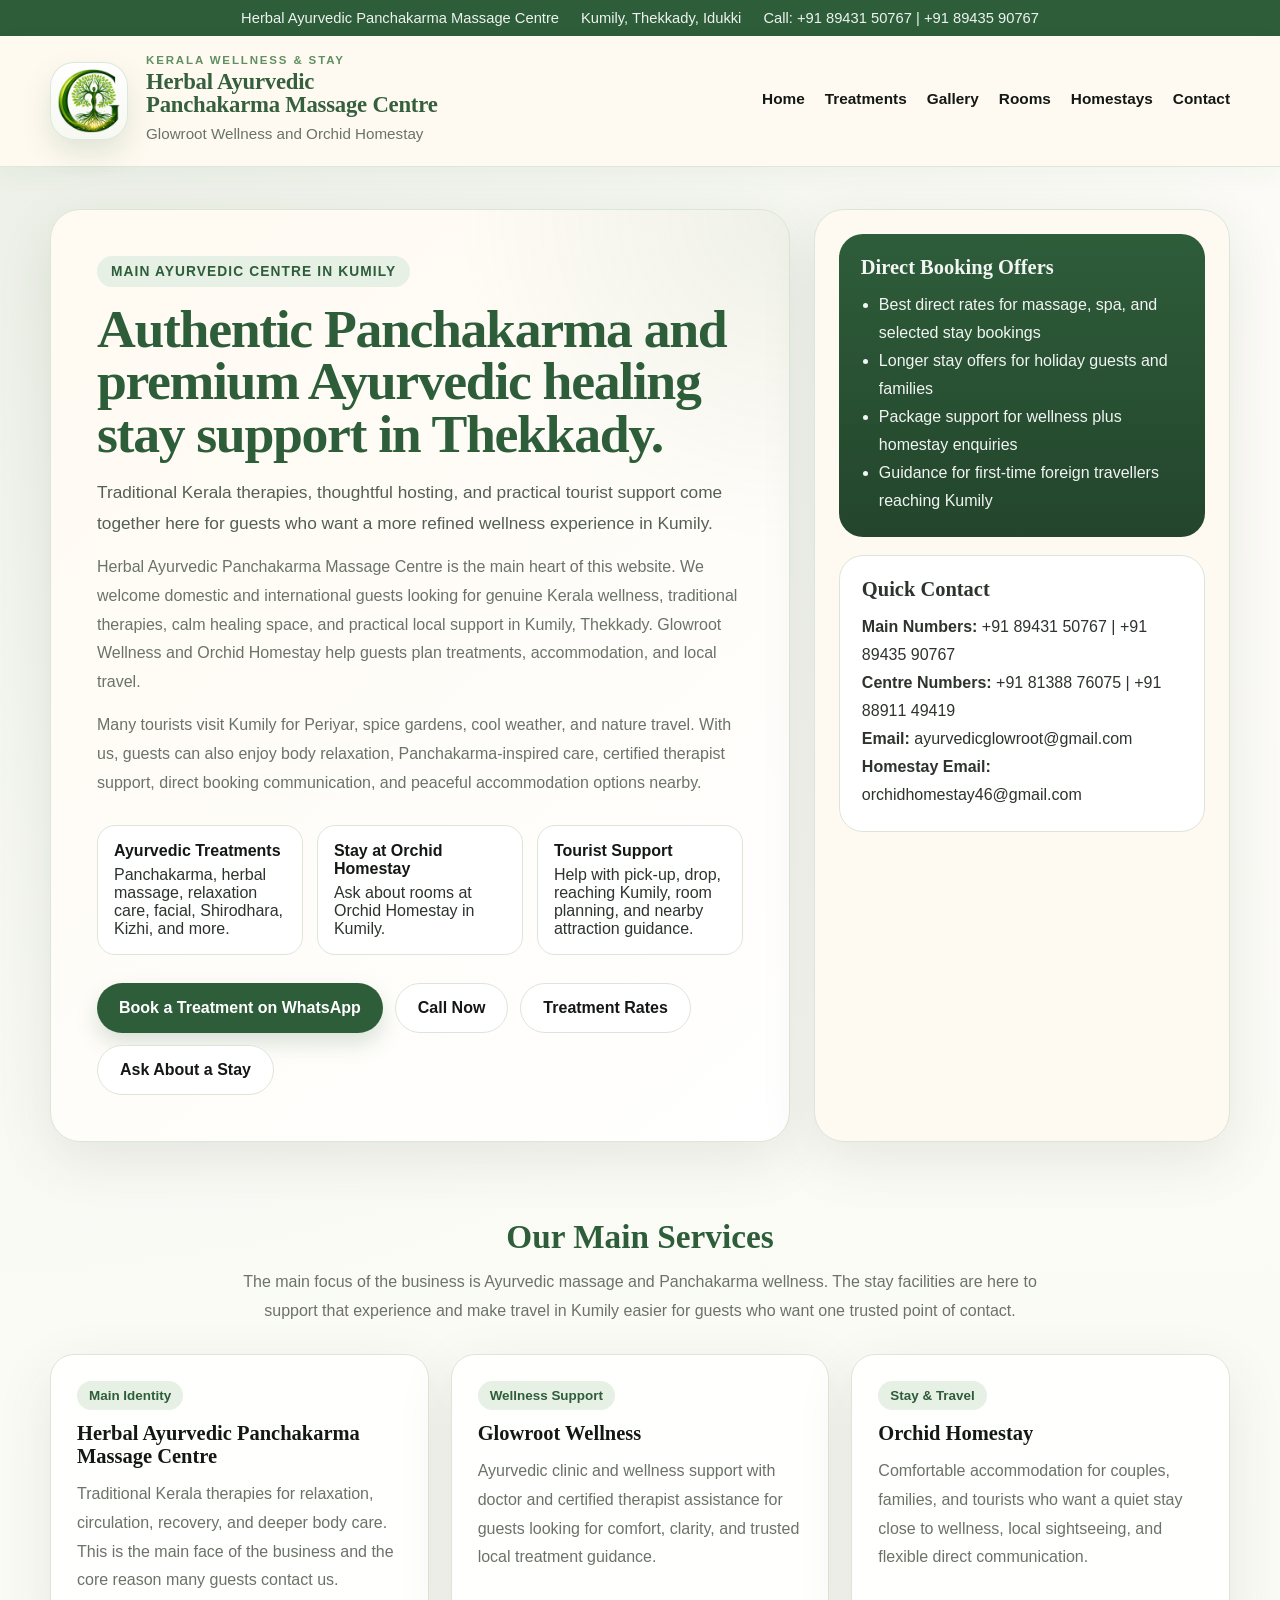
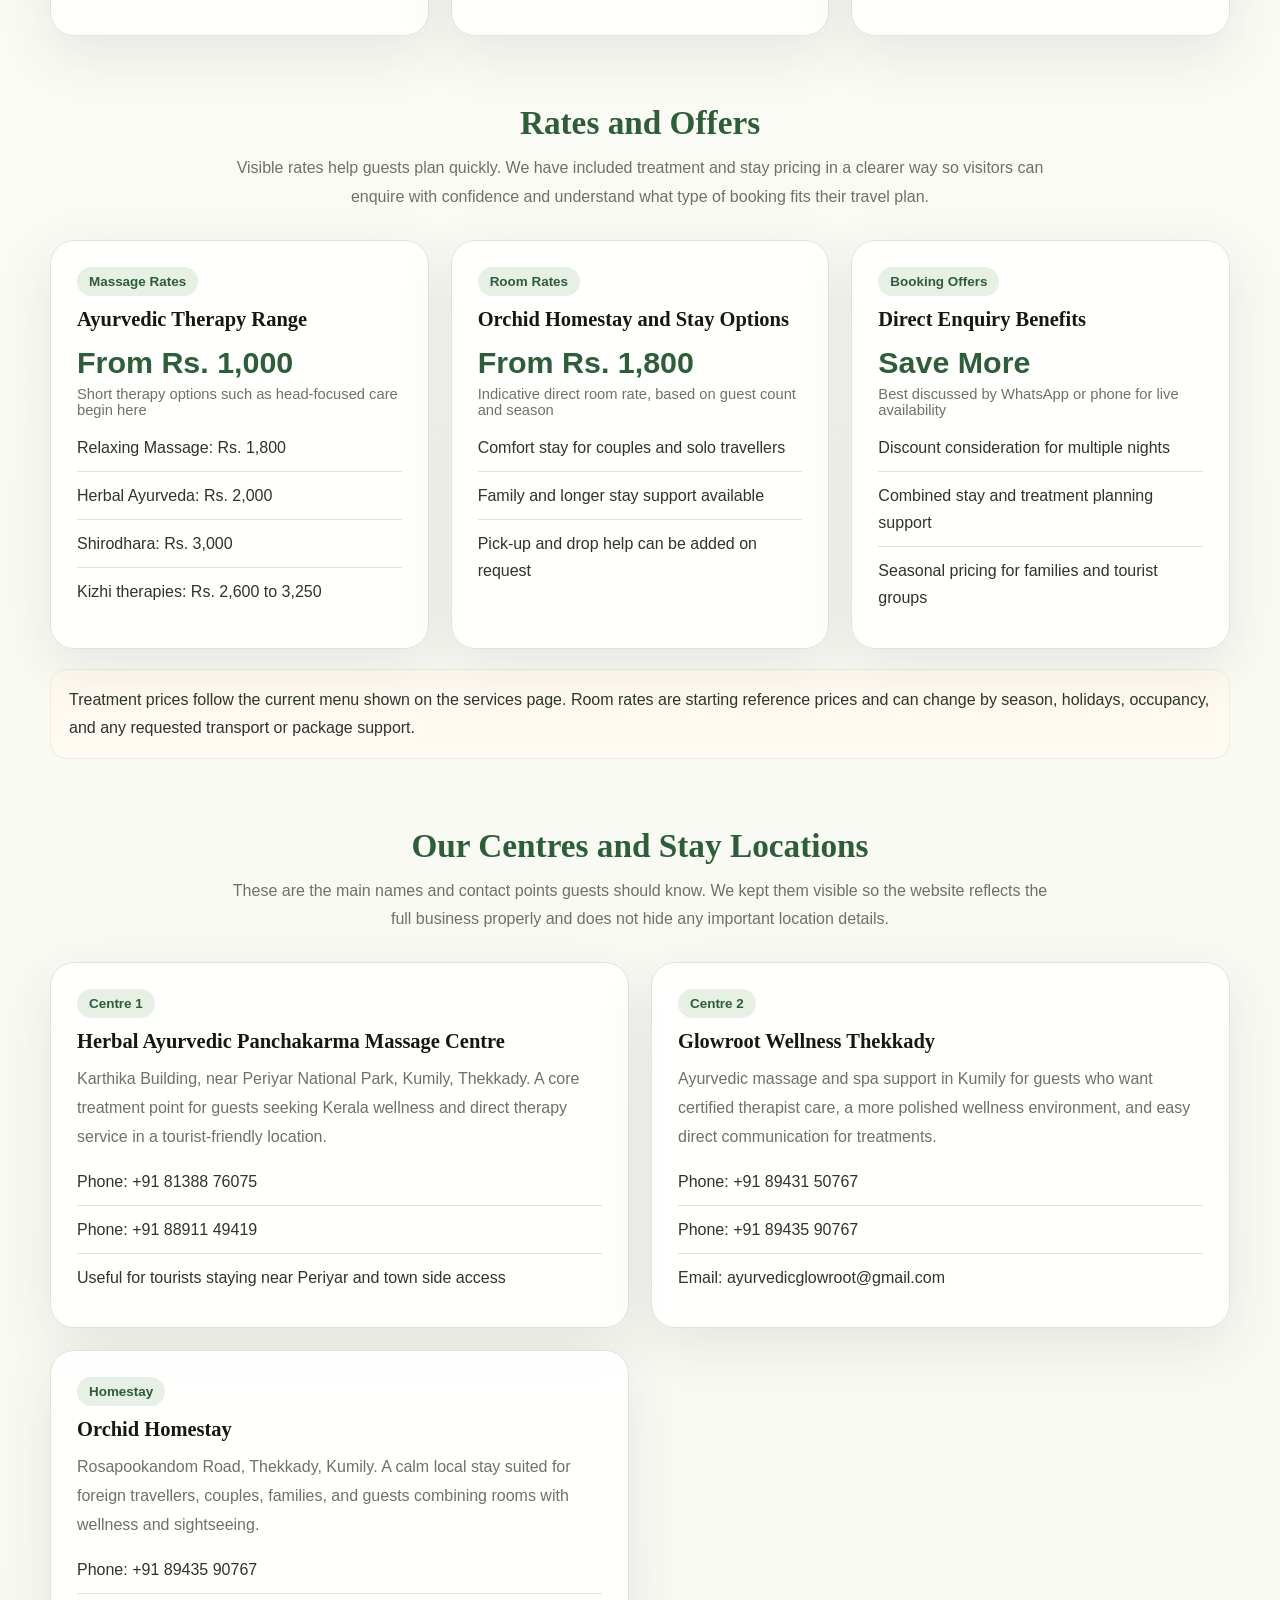
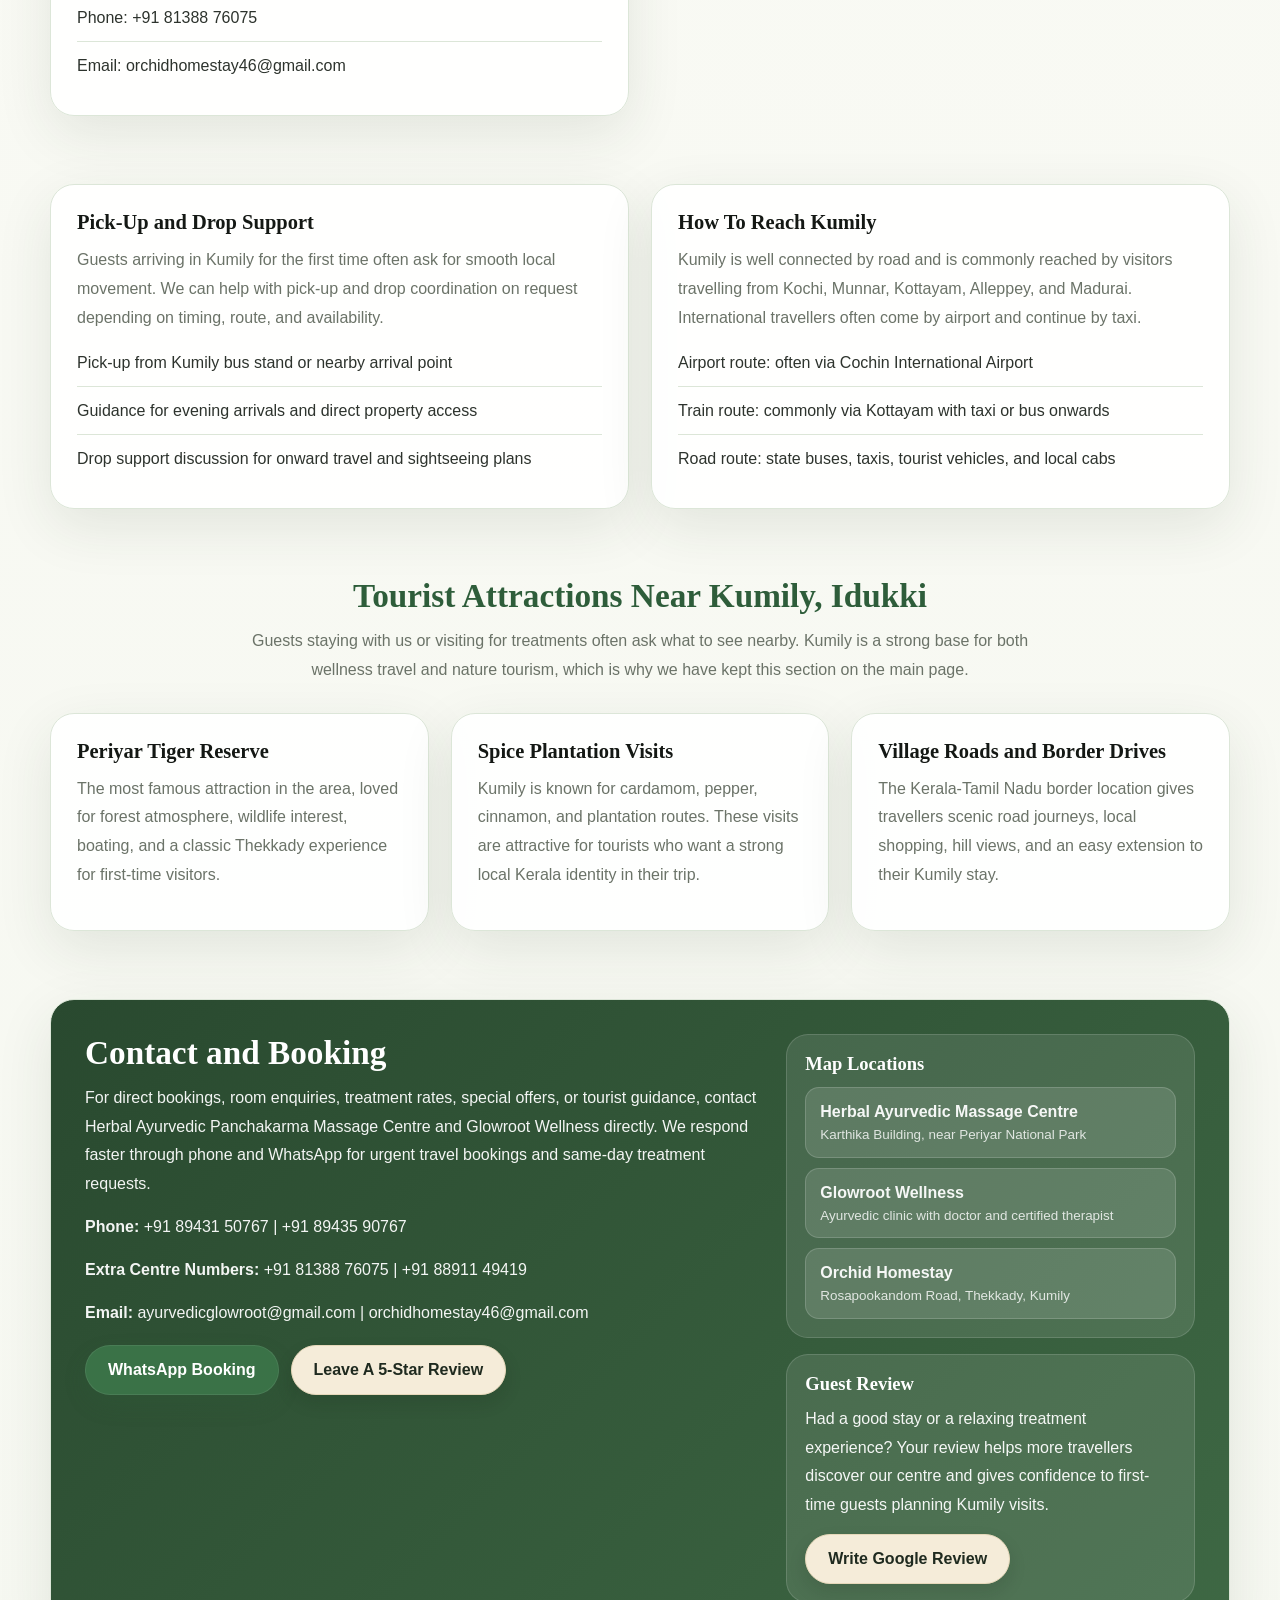
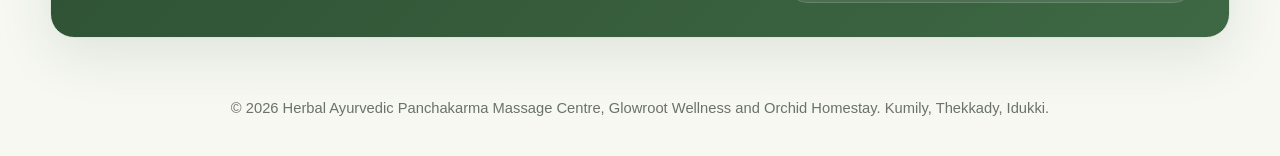
==== commit 92a0f5f3: "Remove Blue Light Guest House from Glowroot" ====
--- a/index.html
+++ b/index.html
@@ -598,7 +598,7 @@
         <div class="brand-copy">
           <span class="brand-label">Kerala Wellness & Stay</span>
           <h1>Herbal Ayurvedic<br>Panchakarma Massage Centre</h1>
-          <p>Glowroot Wellness, Orchid Homestay, Blue Light Guest House</p>
+          <p>Glowroot Wellness and Orchid Homestay</p>
         </div>
       </div>
       <nav class="nav" aria-label="Primary navigation">
@@ -622,9 +622,7 @@
             together here for guests who want a more refined wellness experience in Kumily.</p>
           <p>Herbal Ayurvedic Panchakarma Massage Centre is the main heart of this website. We welcome domestic and
             international guests looking for genuine Kerala wellness, traditional therapies, calm healing space, and
-            practical local support in Kumily, Thekkady. Our centre is supported by Glowroot Wellness, Orchid
-            Homestay, and Blue Light Guest House so guests can combine treatment, stay, and travel comfort in one
-            destination.</p>
+            practical local support in Kumily, Thekkady. Glowroot Wellness and Orchid Homestay help guests plan treatments, accommodation, and local travel.</p>
           <p>Many tourists visit Kumily for Periyar, spice gardens, cool weather, and nature travel. With us, guests
             can also enjoy body relaxation, Panchakarma-inspired care, certified therapist support, direct booking
             communication, and peaceful accommodation options nearby.</p>
@@ -634,8 +632,8 @@
               Panchakarma, herbal massage, relaxation care, facial, Shirodhara, Kizhi, and more.
             </div>
             <div>
-              <strong>Stay Options</strong>
-              Orchid Homestay and Blue Light Guest House for guests who prefer local comfort and direct care.
+              <strong>Stay at Orchid Homestay</strong>
+              Ask about rooms at Orchid Homestay in Kumily.
             </div>
             <div>
               <strong>Tourist Support</strong>
@@ -646,7 +644,7 @@
             <a class="btn" href="https://wa.me/918943150767?text=Hi%2C%20I%20found%20you%20on%20glowroot.co.in.%20Could%20you%20share%20treatment%20availability%20and%20rates%3F">Book a Treatment on WhatsApp</a>
             <a class="btn-secondary" href="tel:+918943150767">Call Now</a>
             <a class="btn-secondary" href="services.html">Treatment Rates</a>
-            <a class="btn-secondary" href="https://wa.me/918943590767?text=Hi%2C%20I%20found%20you%20on%20glowroot.co.in.%20Could%20you%20share%20availability%20and%20rates%20for%20Orchid%20Homestay%20or%20Blue%20Light%20Guest%20House%3F">Ask About a Stay</a>
+            <a class="btn-secondary" href="https://wa.me/918943590767?text=Hi%2C%20I%20found%20you%20on%20glowroot.co.in.%20Could%20you%20share%20availability%20and%20rates%20for%20Orchid%20Homestay%3F">Ask About a Stay</a>
           </div>
         </div>
 
@@ -692,7 +690,7 @@
           </article>
           <article class="card">
             <span class="tag">Stay & Travel</span>
-            <h3>Orchid Homestay and Blue Light Guest House</h3>
+            <h3>Orchid Homestay</h3>
             <p>Comfortable accommodation for couples, families, and tourists who want a quiet stay close to wellness,
               local sightseeing, and flexible direct communication.</p>
           </article>
@@ -777,7 +775,7 @@
             </ul>
           </article>
           <article class="feature-panel">
-            <span class="tag">Stay 1</span>
+            <span class="tag">Homestay</span>
             <h3>Orchid Homestay</h3>
             <p>Rosapookandom Road, Thekkady, Kumily. A calm local stay suited for foreign travellers, couples,
               families, and guests combining rooms with wellness and sightseeing.</p>
@@ -785,17 +783,6 @@
               <li>Phone: +91 89435 90767</li>
               <li>Phone: +91 81388 76075</li>
               <li>Email: orchidhomestay46@gmail.com</li>
-            </ul>
-          </article>
-          <article class="feature-panel">
-            <span class="tag">Stay 2</span>
-            <h3>Blue Light Guest House</h3>
-            <p>A budget-friendly stay option in Kumily for guests who want simpler accommodation while remaining
-              connected to our local travel support and wellness network.</p>
-            <ul class="checklist">
-              <li>Phone: +91 89431 50767</li>
-              <li>Phone: +91 89435 90767</li>
-              <li>Suitable for budget-conscious travellers</li>
             </ul>
           </article>
         </div>
@@ -909,7 +896,7 @@
   </main>
 
   <footer>
-    <div class="container">&copy; 2026 Herbal Ayurvedic Panchakarma Massage Centre, Glowroot Wellness, Orchid Homestay, and Blue Light Guest House. Kumily, Thekkady, Idukki.</div>
+    <div class="container">&copy; 2026 Herbal Ayurvedic Panchakarma Massage Centre, Glowroot Wellness and Orchid Homestay. Kumily, Thekkady, Idukki.</div>
   </footer>
 </body>
 
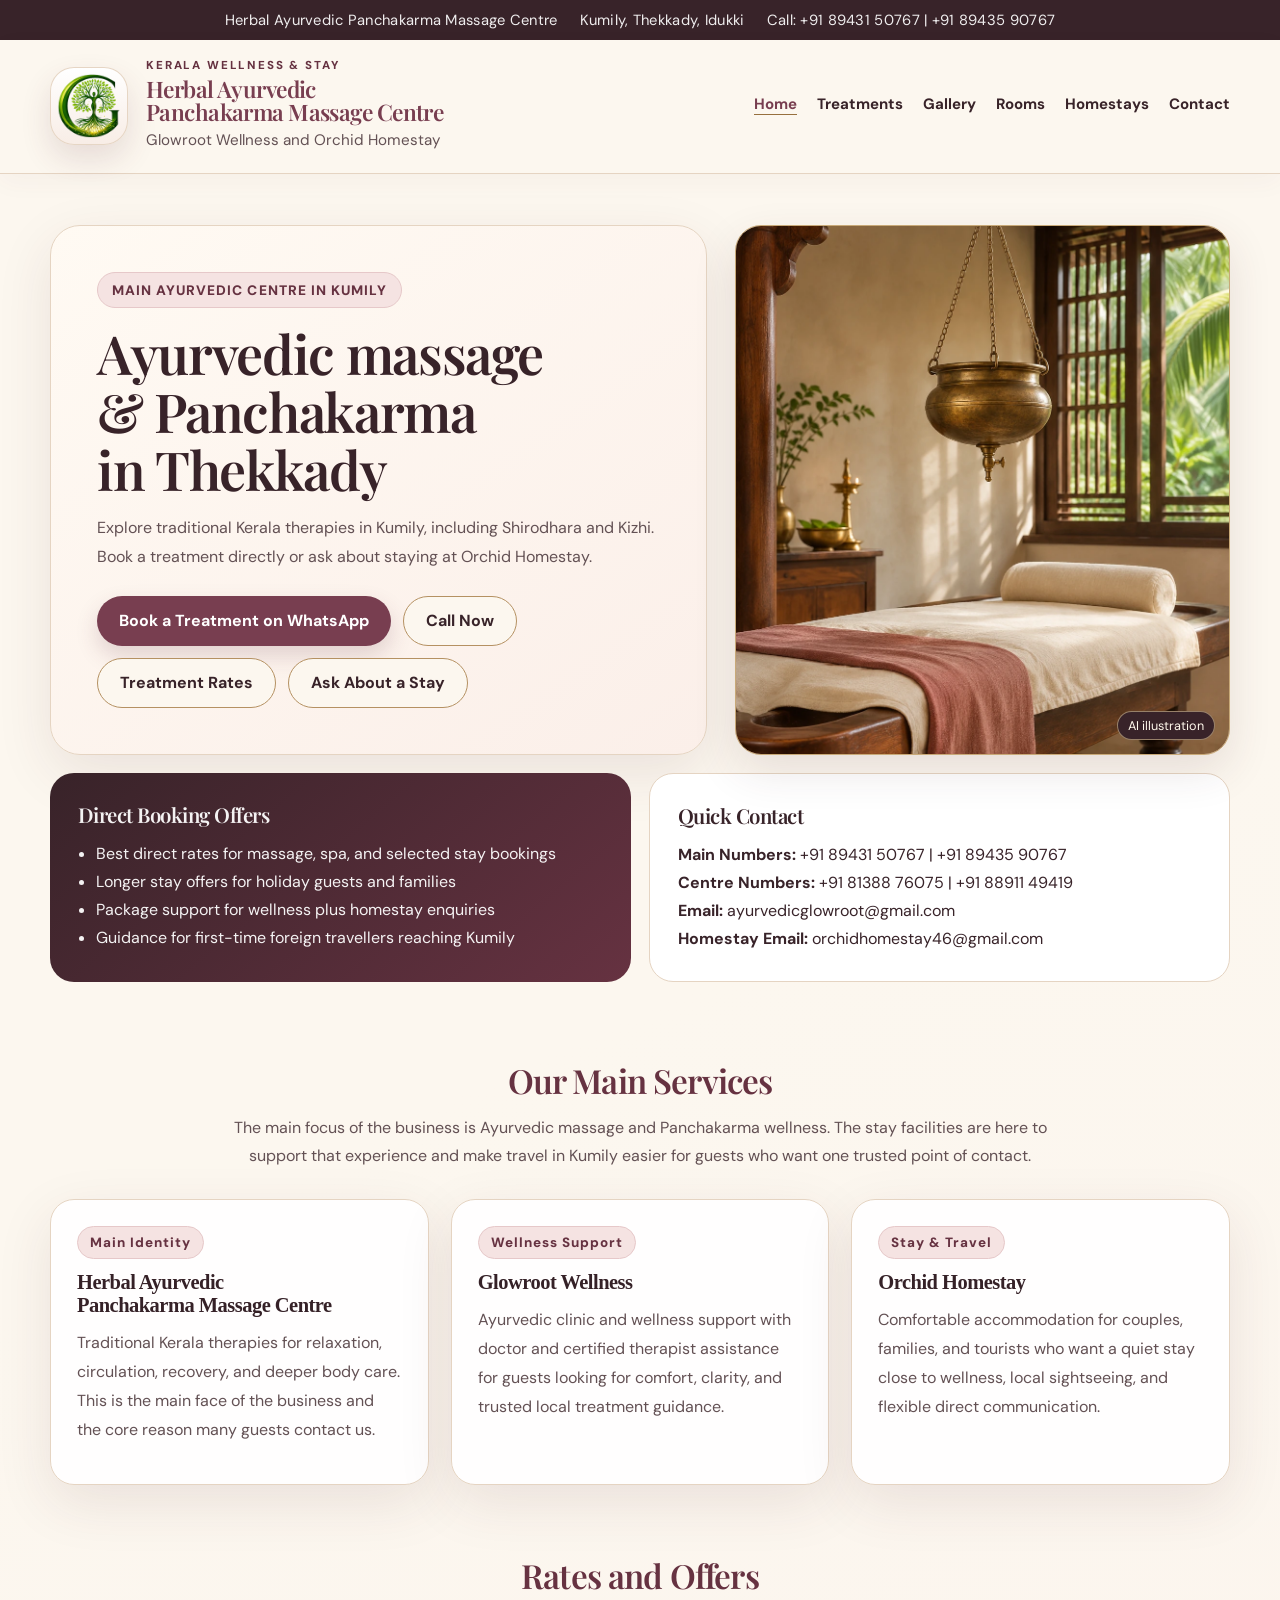
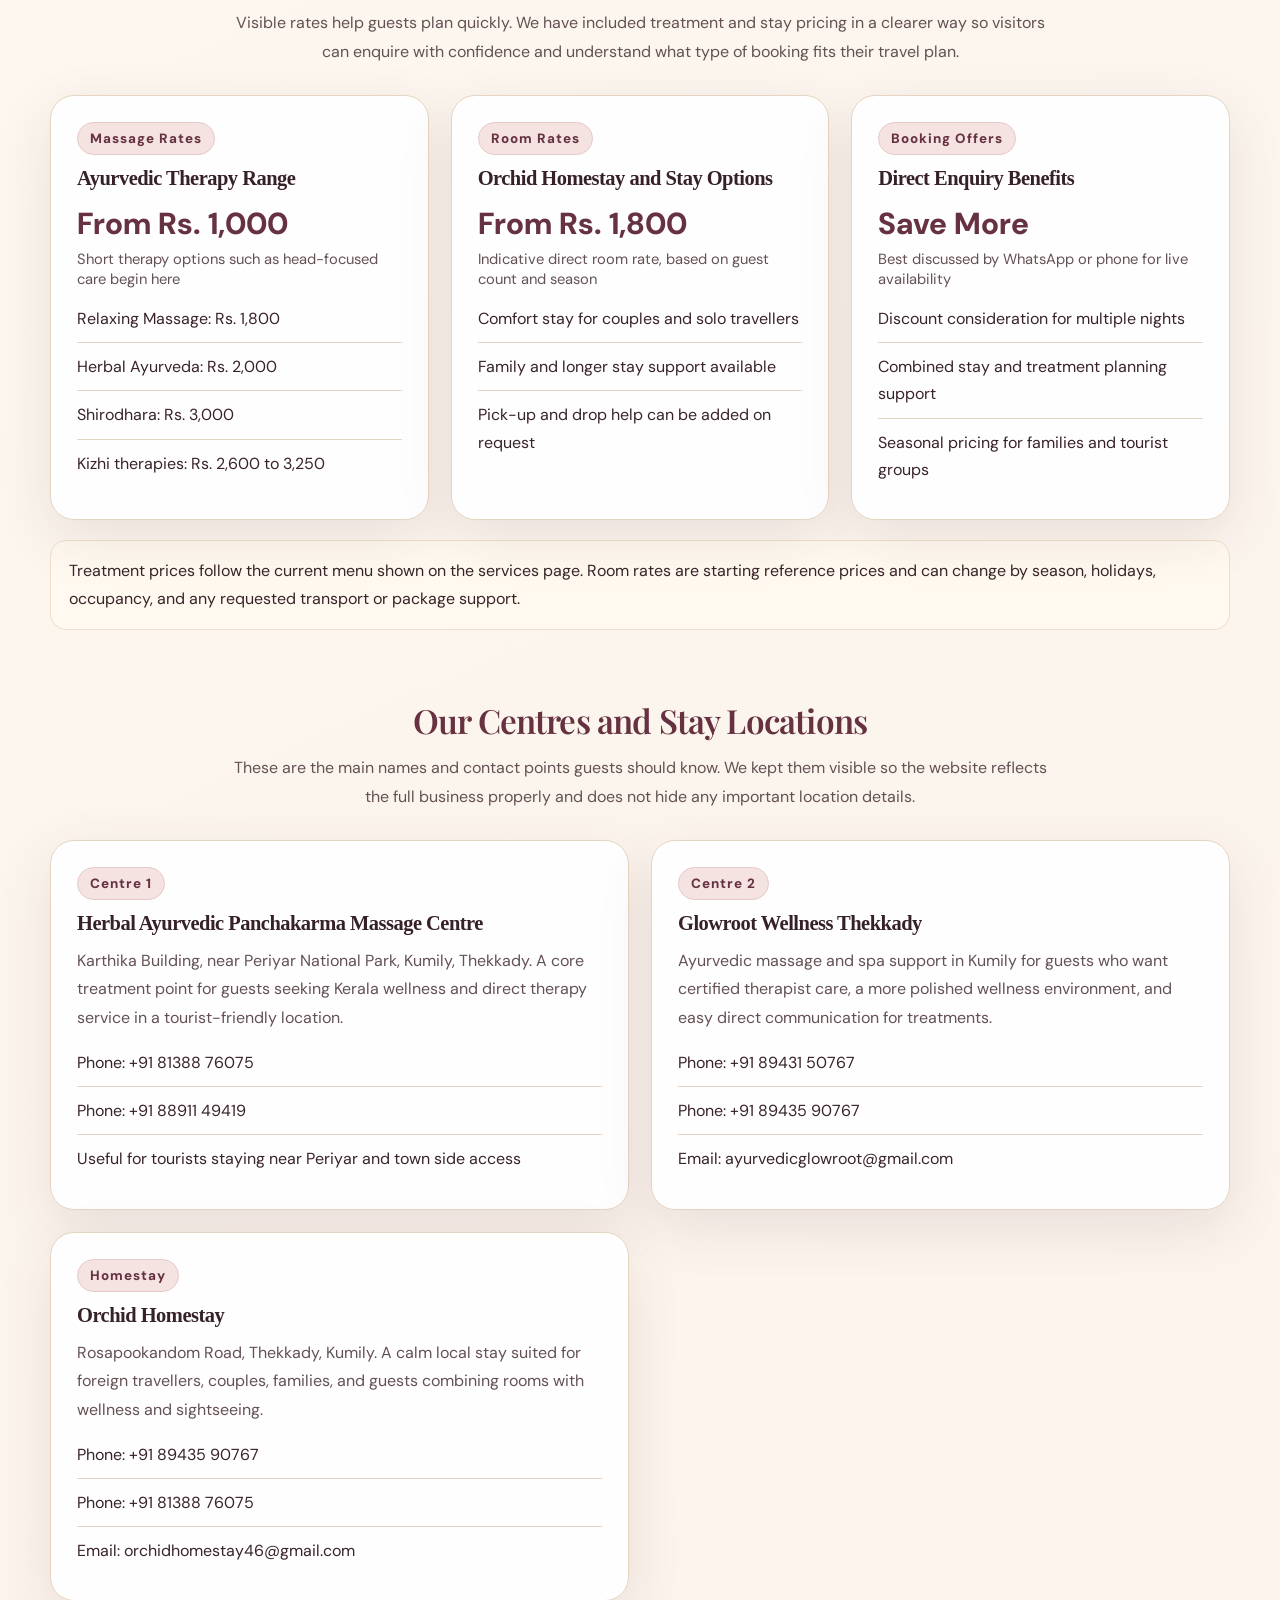
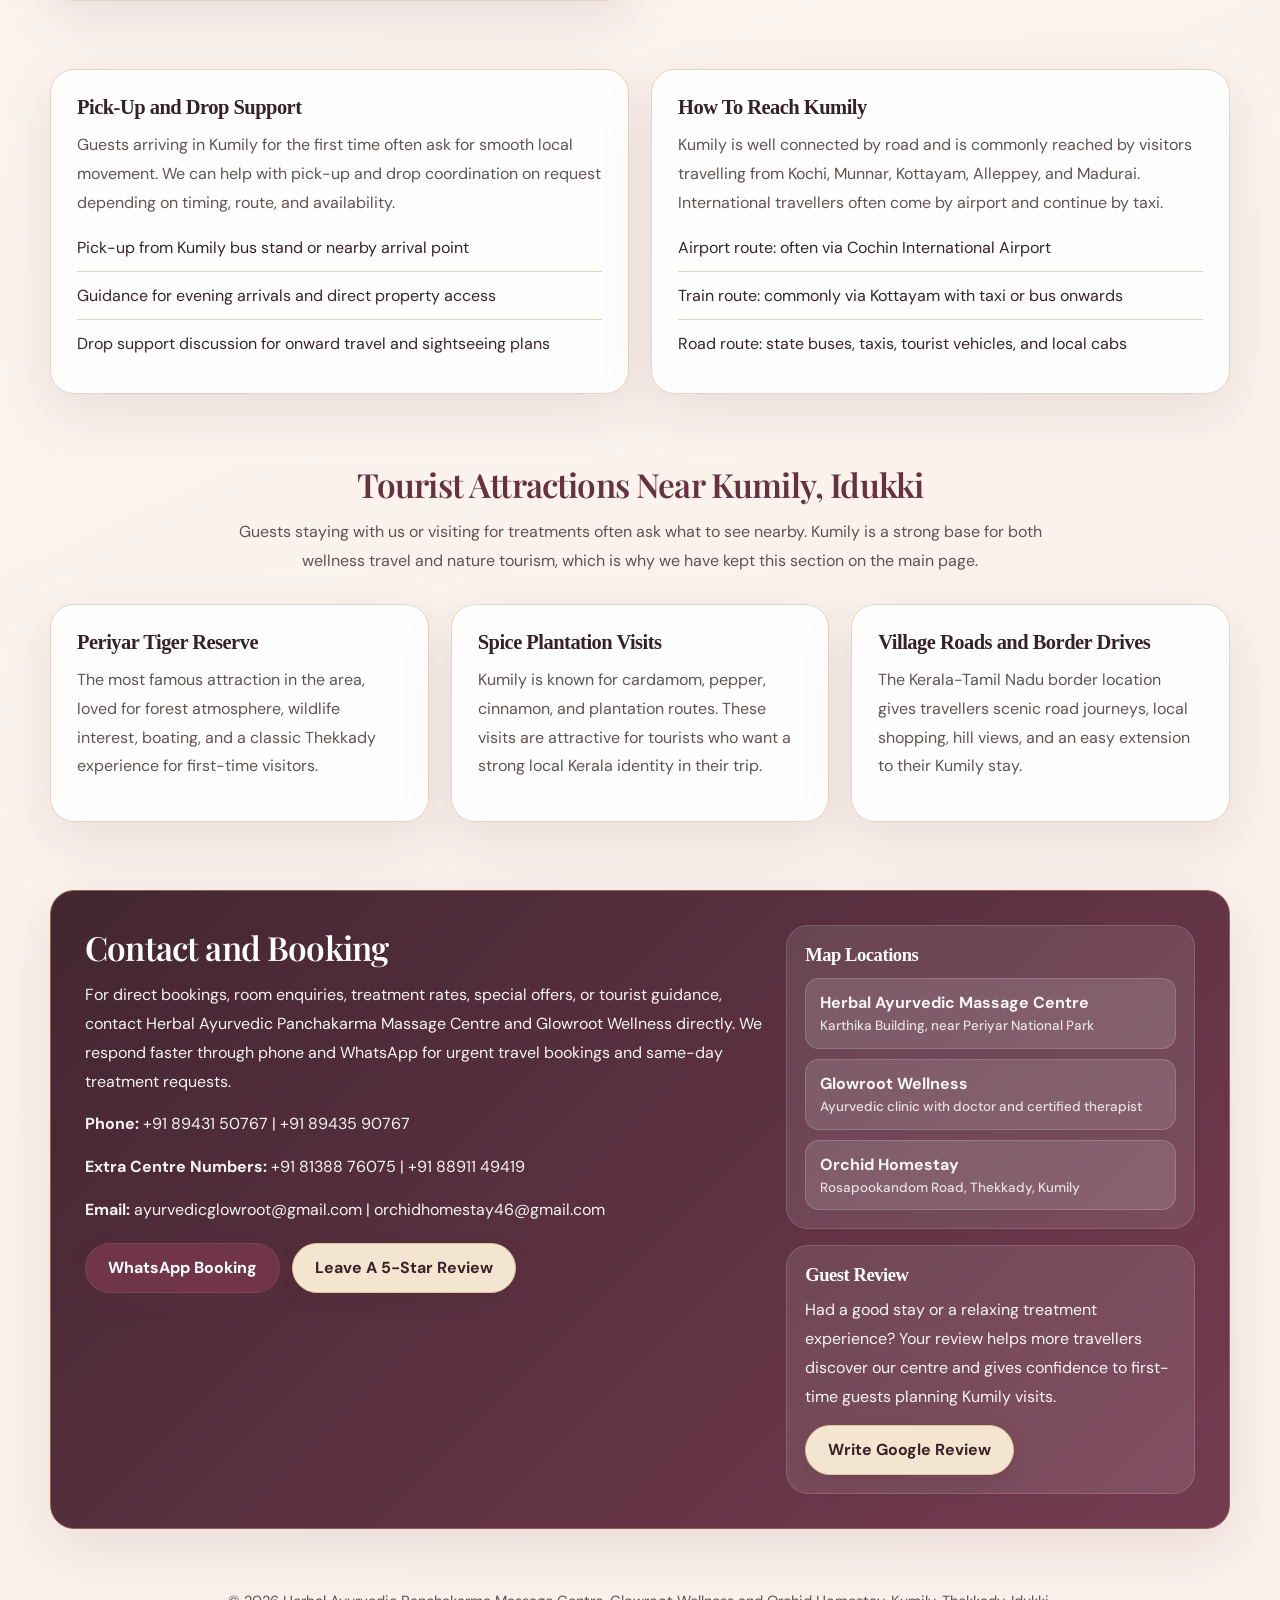
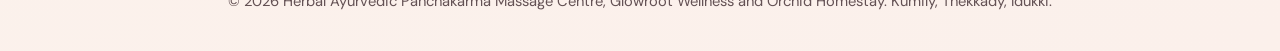
==== commit 2d1def5d: "Refresh Glowroot theme and wellness photography" ====
--- a/index.html
+++ b/index.html
@@ -7,20 +7,23 @@
   <meta name="description"
     content="Explore Ayurvedic massage, Panchakarma, Shirodhara and Kizhi in Kumily, Thekkady. See treatment rates or ask about availability on WhatsApp.">
   <title>Ayurvedic Massage in Kumily, Thekkady | Glowroot</title>
+  <link rel="preconnect" href="https://fonts.googleapis.com">
+  <link rel="preconnect" href="https://fonts.gstatic.com" crossorigin>
+  <link rel="stylesheet" href="https://fonts.googleapis.com/css2?family=DM+Sans:wght@400;500;600;700&amp;family=Playfair+Display:wght@500;600;700&amp;display=swap">
   <style>
     :root {
-      --green-deep: #2e5d3a;
-      --green-main: #5f8f62;
-      --green-soft: #e6f0e4;
-      --green-pale: #f5f9f1;
-      --cream: #fffaf1;
-      --cream-strong: #f3ead8;
-      --text: #2d332d;
-      --muted: #6b7368;
+      --rose-deep: #663241;
+      --gold: #9a6e48;
+      --blush: #f5e3e2;
+      --pink-pale: #fbefe9;
+      --cream: #fff9ef;
+      --cream-strong: #efe0cb;
+      --text: #382329;
+      --muted: #635154;
       --white: #ffffff;
-      --black: #141814;
-      --line: #dce6d8;
-      --shadow: 0 18px 55px rgba(41, 54, 40, 0.10);
+      --black: #352127;
+      --line: #e5d4c2;
+      --shadow: 0 18px 55px rgba(78, 43, 50, 0.10);
       --radius: 24px;
       --radius-sm: 18px;
       --max: 1180px;
@@ -39,8 +42,8 @@
       font-family: "Segoe UI", Tahoma, Geneva, Verdana, sans-serif;
       color: var(--text);
       background:
-        radial-gradient(circle at top left, rgba(95, 143, 98, 0.12), transparent 26%),
-        linear-gradient(180deg, #fdfcf8 0%, #f6f8f1 100%);
+        radial-gradient(circle at top left, rgba(190, 130, 141, 0.12), transparent 26%),
+        linear-gradient(180deg, #fffaf4 0%, #f8ede6 100%);
     }
 
     img {
@@ -59,7 +62,7 @@
     }
 
     .topbar {
-      background: var(--green-deep);
+      background: var(--rose-deep);
       color: rgba(255, 255, 255, 0.92);
       font-size: 0.92rem;
     }
@@ -78,8 +81,8 @@
       z-index: 30;
       background: rgba(255, 250, 241, 0.96);
       backdrop-filter: blur(12px);
-      border-bottom: 1px solid rgba(220, 230, 216, 0.95);
-      box-shadow: 0 8px 24px rgba(46, 93, 58, 0.04);
+      border-bottom: 1px solid rgba(229, 212, 194, 0.95);
+      box-shadow: 0 8px 24px rgba(102, 50, 65, 0.04);
     }
 
     .header-row {
@@ -102,10 +105,10 @@
       height: 78px;
       object-fit: contain;
       border-radius: 24px;
-      background: linear-gradient(180deg, #ffffff, #f6f8f1);
-      box-shadow: 0 14px 30px rgba(46, 93, 58, 0.14);
+      background: linear-gradient(180deg, #ffffff, #f8ede6);
+      box-shadow: 0 14px 30px rgba(102, 50, 65, 0.14);
       padding: 6px;
-      border: 1px solid rgba(220, 230, 216, 0.95);
+      border: 1px solid rgba(229, 212, 194, 0.95);
     }
 
     .brand-copy {
@@ -119,7 +122,7 @@
       font-weight: 800;
       letter-spacing: 0.16em;
       text-transform: uppercase;
-      color: var(--green-main);
+      color: var(--gold);
     }
 
     .brand h1 {
@@ -128,7 +131,7 @@
       font-size: 1.42rem;
       line-height: 1.02;
       letter-spacing: -0.01em;
-      color: #355f3d;
+      color: #783e50;
     }
 
     .brand p {
@@ -159,7 +162,7 @@
       bottom: 0;
       width: 100%;
       height: 2px;
-      background: rgba(95, 143, 98, 0.35);
+      background: rgba(190, 130, 141, 0.35);
       transform: scaleX(0);
       transform-origin: center;
       transition: transform 0.2s ease;
@@ -179,8 +182,7 @@
       gap: 24px;
     }
 
-    .hero-main,
-    .hero-side {
+    .hero-main {
       border-radius: 30px;
       border: 1px solid var(--line);
       box-shadow: var(--shadow);
@@ -189,17 +191,9 @@
     .hero-main {
       padding: 46px;
       background:
-        radial-gradient(circle at top right, rgba(95, 143, 98, 0.10), transparent 28%),
+        radial-gradient(circle at top right, rgba(190, 130, 141, 0.10), transparent 28%),
         linear-gradient(140deg, rgba(255, 250, 241, 0.98), rgba(255, 255, 255, 0.98)),
         var(--white);
-    }
-
-    .hero-side {
-      padding: 24px;
-      background: var(--cream);
-      display: grid;
-      gap: 18px;
-      align-content: start;
     }
 
     .eyebrow {
@@ -207,8 +201,8 @@
       align-items: center;
       padding: 8px 14px;
       border-radius: 999px;
-      background: var(--green-soft);
-      color: var(--green-deep);
+      background: var(--blush);
+      color: var(--rose-deep);
       font-size: 0.86rem;
       font-weight: 800;
       letter-spacing: 0.08em;
@@ -221,13 +215,7 @@
       font-size: clamp(2.4rem, 4.2vw, 4.4rem);
       line-height: 0.98;
       letter-spacing: -0.025em;
-      color: var(--green-deep);
-    }
-
-    .hero-lead {
-      max-width: 660px;
-      font-size: 1.08rem;
-      color: #546052;
+      color: var(--rose-deep);
     }
 
     p {
@@ -236,26 +224,7 @@
       margin: 0 0 14px;
     }
 
-    .hero-points {
-      display: grid;
-      grid-template-columns: repeat(3, minmax(0, 1fr));
-      gap: 14px;
-      margin: 28px 0;
-    }
-
-    .hero-points div {
-      background: var(--white);
-      border: 1px solid var(--line);
-      border-radius: var(--radius-sm);
-      padding: 16px;
-    }
-
-    .hero-points strong {
-      display: block;
-      margin-bottom: 6px;
-      color: var(--black);
-      font-size: 1rem;
-    }
+
 
     .cta-row {
       display: flex;
@@ -277,9 +246,9 @@
     }
 
     .btn {
-      background: var(--green-deep);
+      background: var(--rose-deep);
       color: var(--white);
-      box-shadow: 0 10px 22px rgba(46, 93, 58, 0.18);
+      box-shadow: 0 10px 22px rgba(102, 50, 65, 0.18);
     }
 
     .btn-secondary {
@@ -299,7 +268,7 @@
     }
 
     .side-card.primary {
-      background: linear-gradient(180deg, var(--green-deep), #23452c);
+      background: linear-gradient(180deg, var(--rose-deep), #492633);
       color: rgba(255, 255, 255, 0.94);
     }
 
@@ -336,7 +305,7 @@
       text-align: center;
       font-family: Georgia, "Times New Roman", serif;
       font-size: clamp(1.8rem, 2.6vw, 2.7rem);
-      color: var(--green-deep);
+      color: var(--rose-deep);
     }
 
     .section-intro {
@@ -387,8 +356,8 @@
       margin-bottom: 12px;
       padding: 7px 12px;
       border-radius: 999px;
-      background: var(--green-soft);
-      color: var(--green-deep);
+      background: var(--blush);
+      color: var(--rose-deep);
       font-size: 0.84rem;
       font-weight: 800;
     }
@@ -396,7 +365,7 @@
     .price {
       font-size: 1.9rem;
       font-weight: 800;
-      color: var(--green-deep);
+      color: var(--rose-deep);
       margin: 14px 0 6px;
     }
 
@@ -439,7 +408,7 @@
     }
 
     .contact-panel {
-      background: linear-gradient(135deg, #29492f, #3e6844);
+      background: linear-gradient(135deg, #432631, #753c50);
       color: rgba(255, 255, 255, 0.94);
       padding: 34px;
     }
@@ -503,16 +472,16 @@
     }
 
     .contact-panel .btn {
-      background: #3a7247;
+      background: #713549;
       color: #ffffff;
       border: 1px solid rgba(255, 255, 255, 0.08);
     }
 
     .contact-panel .btn-secondary {
-      background: #f5ecd9;
-      color: #1f2a1f;
-      border: 1px solid #e6d8ba;
-      box-shadow: 0 8px 18px rgba(20, 24, 20, 0.12);
+      background: #f4e5d0;
+      color: #382329;
+      border: 1px solid #dec49c;
+      box-shadow: 0 8px 18px rgba(56, 35, 41, 0.12);
     }
 
     footer {
@@ -531,10 +500,6 @@
         grid-template-columns: 1fr;
       }
 
-      .hero-points {
-        grid-template-columns: 1fr;
-      }
-
       .header-row {
         flex-direction: column;
         align-items: flex-start;
@@ -547,7 +512,6 @@
 
     @media (max-width: 680px) {
       .hero-main,
-      .hero-side,
       .card,
       .feature-panel,
       .contact-panel {
@@ -564,6 +528,7 @@
       }
     }
   </style>
+  <link rel="stylesheet" href="assets/glowroot-theme.css">
   <link rel="canonical" href="https://glowroot.co.in/">
   <script type="application/ld+json">
 {
@@ -602,7 +567,7 @@
         </div>
       </div>
       <nav class="nav" aria-label="Primary navigation">
-        <a href="/">Home</a>
+        <a href="/" aria-current="page">Home</a>
         <a href="services.html">Treatments</a>
         <a href="gallery.html">Gallery</a>
         <a href="rooms.html">Rooms</a>
@@ -613,33 +578,12 @@
   </header>
 
   <main>
-    <section class="hero">
+    <section class="hero home-hero">
       <div class="container hero-grid">
         <div class="hero-main">
           <span class="eyebrow">Main Ayurvedic Centre In Kumily</span>
-          <h2>Authentic Panchakarma and premium Ayurvedic healing stay support in Thekkady.</h2>
-          <p class="hero-lead">Traditional Kerala therapies, thoughtful hosting, and practical tourist support come
-            together here for guests who want a more refined wellness experience in Kumily.</p>
-          <p>Herbal Ayurvedic Panchakarma Massage Centre is the main heart of this website. We welcome domestic and
-            international guests looking for genuine Kerala wellness, traditional therapies, calm healing space, and
-            practical local support in Kumily, Thekkady. Glowroot Wellness and Orchid Homestay help guests plan treatments, accommodation, and local travel.</p>
-          <p>Many tourists visit Kumily for Periyar, spice gardens, cool weather, and nature travel. With us, guests
-            can also enjoy body relaxation, Panchakarma-inspired care, certified therapist support, direct booking
-            communication, and peaceful accommodation options nearby.</p>
-          <div class="hero-points">
-            <div>
-              <strong>Ayurvedic Treatments</strong>
-              Panchakarma, herbal massage, relaxation care, facial, Shirodhara, Kizhi, and more.
-            </div>
-            <div>
-              <strong>Stay at Orchid Homestay</strong>
-              Ask about rooms at Orchid Homestay in Kumily.
-            </div>
-            <div>
-              <strong>Tourist Support</strong>
-              Help with pick-up, drop, reaching Kumily, room planning, and nearby attraction guidance.
-            </div>
-          </div>
+          <h2>Ayurvedic massage &amp; Panchakarma in Thekkady</h2>
+          <p>Explore traditional Kerala therapies in Kumily, including Shirodhara and Kizhi. Book a treatment directly or ask about staying at Orchid Homestay.</p>
           <div class="cta-row">
             <a class="btn" href="https://wa.me/918943150767?text=Hi%2C%20I%20found%20you%20on%20glowroot.co.in.%20Could%20you%20share%20treatment%20availability%20and%20rates%3F">Book a Treatment on WhatsApp</a>
             <a class="btn-secondary" href="tel:+918943150767">Call Now</a>
@@ -648,7 +592,12 @@
           </div>
         </div>
 
-        <aside class="hero-side">
+        <figure class="hero-illustration">
+          <img src="images/ayurveda-shirodhara.webp" width="1024" height="1536" alt="Brass Shirodhara vessel over a wood massage table with cream linen" fetchpriority="high" decoding="async">
+          <figcaption>AI illustration</figcaption>
+        </figure>
+      </div>
+      <aside class="container booking-notes">
           <div class="side-card primary">
             <h3>Direct Booking Offers</h3>
             <ul>
@@ -665,8 +614,7 @@
             <p><strong>Email:</strong> ayurvedicglowroot@gmail.com</p>
             <p><strong>Homestay Email:</strong> orchidhomestay46@gmail.com</p>
           </div>
-        </aside>
-      </div>
+      </aside>
     </section>
 
     <section class="section">
--- a/assets/glowroot-theme.css
+++ b/assets/glowroot-theme.css
@@ -0,0 +1,189 @@
+:root {
+  --brand-ink: #382329;
+  --brand-rose: #783e50;
+  --brand-rose-dark: #663241;
+  --brand-blush: #f5e3e2;
+  --brand-cream: #fcf7ef;
+  --brand-gold: #97703e;
+  --brand-gold-light: #e5cc9f;
+  --brand-border: #e5d4c2;
+  --body-font: "DM Sans", "Segoe UI", sans-serif;
+  --heading-font: "Playfair Display", Georgia, serif;
+}
+
+body {
+  font-family: var(--body-font);
+  background: linear-gradient(155deg, var(--brand-cream) 24%, #fbf0eb 100%);
+}
+
+h1, h2, h3, .hero h2, .section-title, .brand h1, .side-card h3 {
+  font-family: var(--heading-font);
+  font-weight: 600;
+  letter-spacing: -0.025em;
+  text-wrap: balance;
+}
+
+p { text-wrap: pretty; }
+
+.topbar {
+  background: var(--brand-ink);
+  letter-spacing: 0.02em;
+}
+
+.site-header {
+  background: rgba(252, 247, 239, 0.97);
+  border-bottom: 1px solid var(--brand-border);
+}
+
+.nav a {
+  color: var(--brand-ink);
+  font-size: 0.94rem;
+}
+
+.nav a:hover,
+.nav a[aria-current="page"] {
+  color: var(--brand-rose);
+  text-decoration: underline;
+  text-decoration-color: var(--brand-gold);
+  text-underline-offset: 0.36em;
+}
+
+a:focus-visible {
+  outline: 2px solid var(--brand-rose);
+  outline-offset: 4px;
+  box-shadow: 0 0 0 4px var(--brand-cream);
+}
+
+.eyebrow, .tag, .brand-label {
+  color: var(--brand-rose-dark);
+}
+
+.eyebrow, .tag {
+  background: var(--brand-blush);
+  border: 1px solid #e6c8c9;
+  letter-spacing: 0.075em;
+}
+
+.btn, .btn-secondary {
+  text-align: center;
+  line-height: 1.25;
+  padding-block: 10px;
+}
+
+.btn {
+  background: var(--brand-rose);
+  color: #fff;
+}
+
+.btn:hover { background: var(--brand-rose-dark); }
+
+.btn-secondary {
+  background: var(--brand-cream);
+  border-color: #b59162;
+  color: var(--brand-ink);
+}
+
+.btn-secondary:hover { background: #f0e1ce; }
+
+.hero-main, .hero-box {
+  background: linear-gradient(145deg, #fffaf3, #fbefe9);
+  border-color: var(--brand-border);
+}
+
+.hero .hero-main, .hero .hero-box {
+  align-content: center;
+}
+
+.hero h2 {
+  color: var(--brand-ink);
+  line-height: 1.08;
+}
+
+.hero .cta-row { margin-top: 24px; }
+
+.hero-illustration {
+  position: relative;
+  min-width: 0;
+  min-height: 310px;
+  margin: 0;
+  overflow: hidden;
+  isolation: isolate;
+  border: 1px solid #c8a978;
+  border-radius: 26px;
+  background: #e9d4be;
+  box-shadow: 0 16px 44px rgba(71, 39, 47, 0.12);
+}
+
+.hero-illustration img {
+  position: absolute;
+  inset: 0;
+  width: 100%;
+  height: 100%;
+  object-fit: cover;
+}
+
+.hero-illustration figcaption {
+  position: absolute;
+  right: 14px;
+  bottom: 14px;
+  left: auto;
+  padding: 5px 10px;
+  border: 1px solid rgba(229, 204, 159, 0.55);
+  border-radius: 99px;
+  background: #382329;
+  color: #fff8ec;
+  font-size: 0.79rem;
+}
+
+.home-hero { padding-top: clamp(24px, 4vw, 56px); }
+
+.home-hero .hero-grid,
+.hero-split,
+.hero-shell {
+  grid-template-columns: minmax(0, 1.14fr) minmax(0, 0.86fr);
+  gap: clamp(14px, 2.3vw, 28px);
+}
+
+.home-hero .hero-grid { min-height: 505px; }
+.home-hero .hero-illustration img { object-position: center 47%; }
+
+.hero-split {
+  display: grid;
+}
+
+.hero .booking-notes {
+  display: grid;
+  grid-template-columns: repeat(2, minmax(0, 1fr));
+  gap: 18px;
+  margin-top: 18px;
+}
+
+.booking-notes .side-card,
+.booking-notes .mini-card {
+  padding: clamp(18px, 2.4vw, 28px);
+}
+
+.booking-notes .side-card.primary,
+.booking-notes .mini-card.primary {
+  background: linear-gradient(140deg, var(--brand-ink), var(--brand-rose-dark));
+}
+
+.contact-panel { border-color: #906350; }
+
+@media (max-width: 800px) {
+  .home-hero .hero-grid,
+  .hero-shell,
+  .hero-split,
+  .hero .booking-notes {
+    grid-template-columns: minmax(0, 1fr);
+  }
+
+  .home-hero .hero-grid { min-height: 0; }
+  .hero-illustration { min-height: clamp(235px, 58vw, 420px); }
+  .home-hero .hero-illustration img { object-position: center 54%; }
+}
+
+@media (max-width: 480px) {
+  .hero h2 { font-size: clamp(1.9rem, 8vw, 2.5rem); }
+  .hero .btn, .hero .btn-secondary { padding-inline: 16px; }
+}
